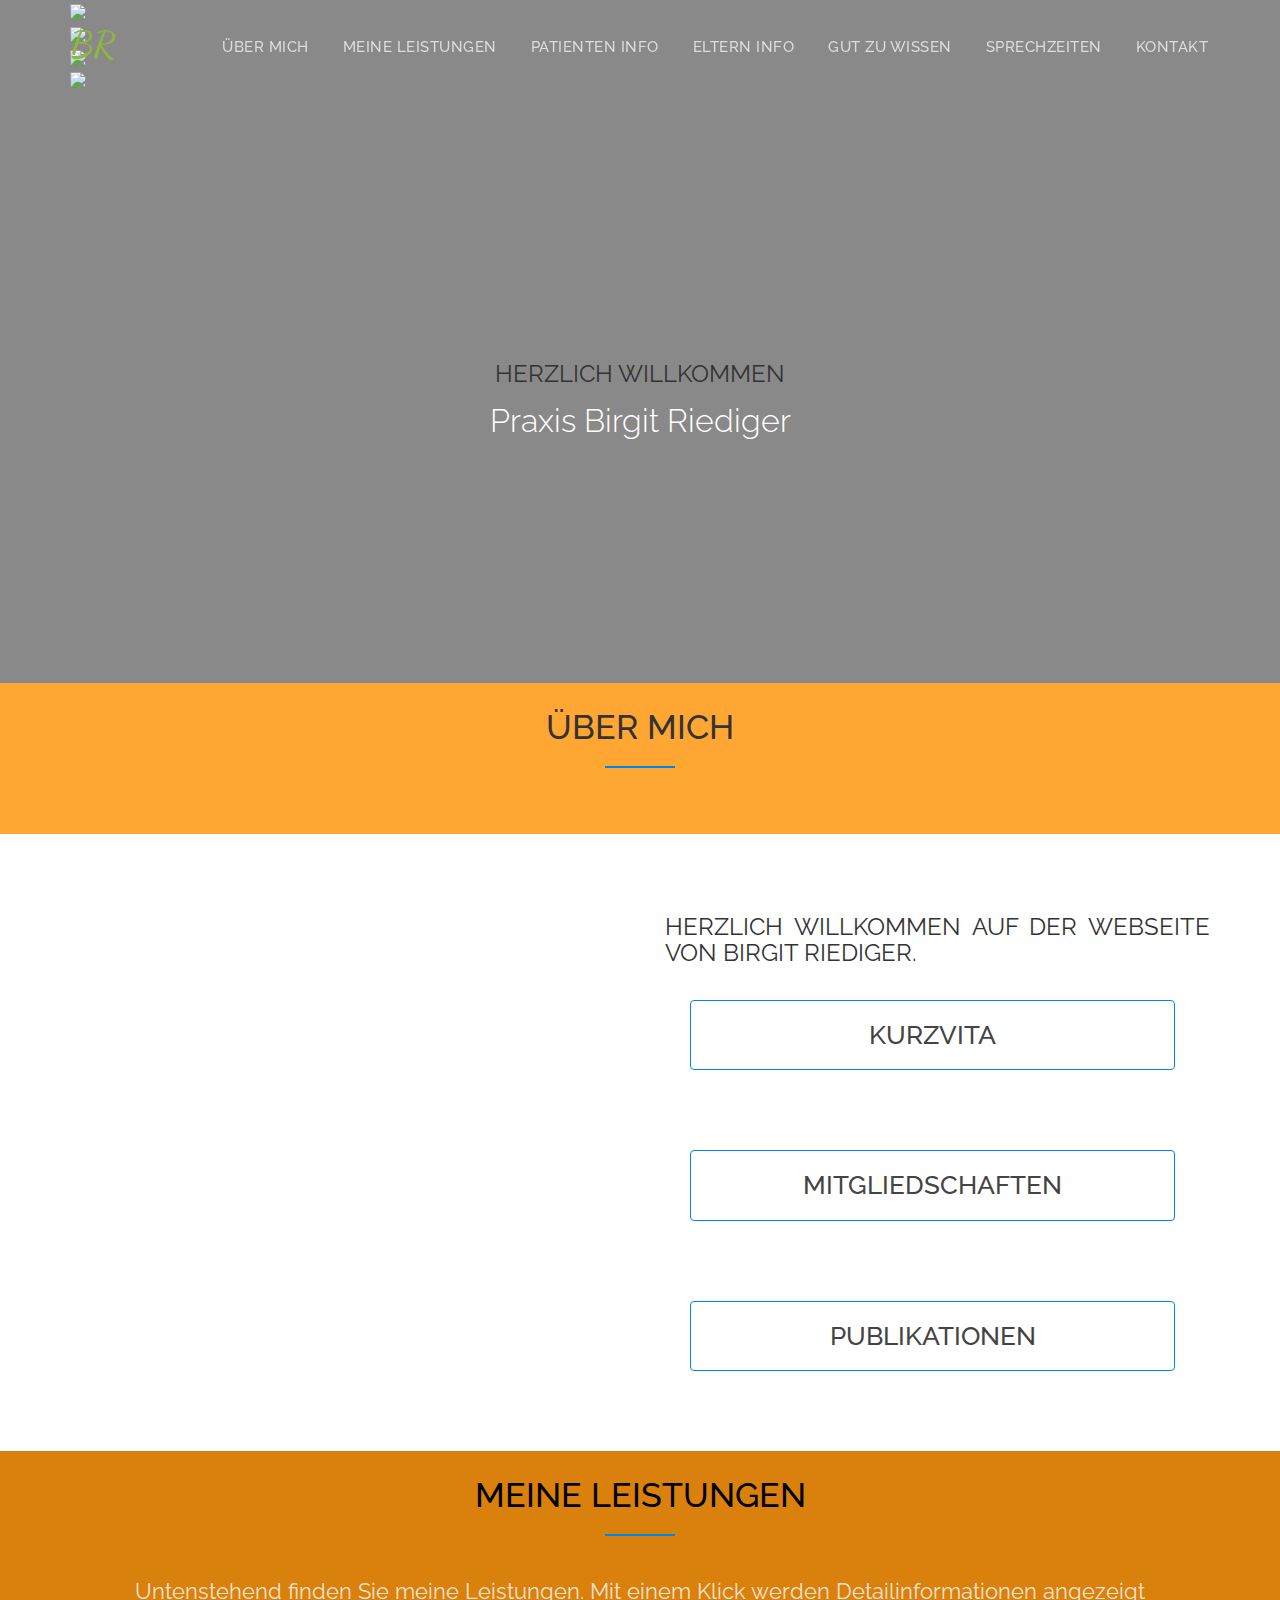
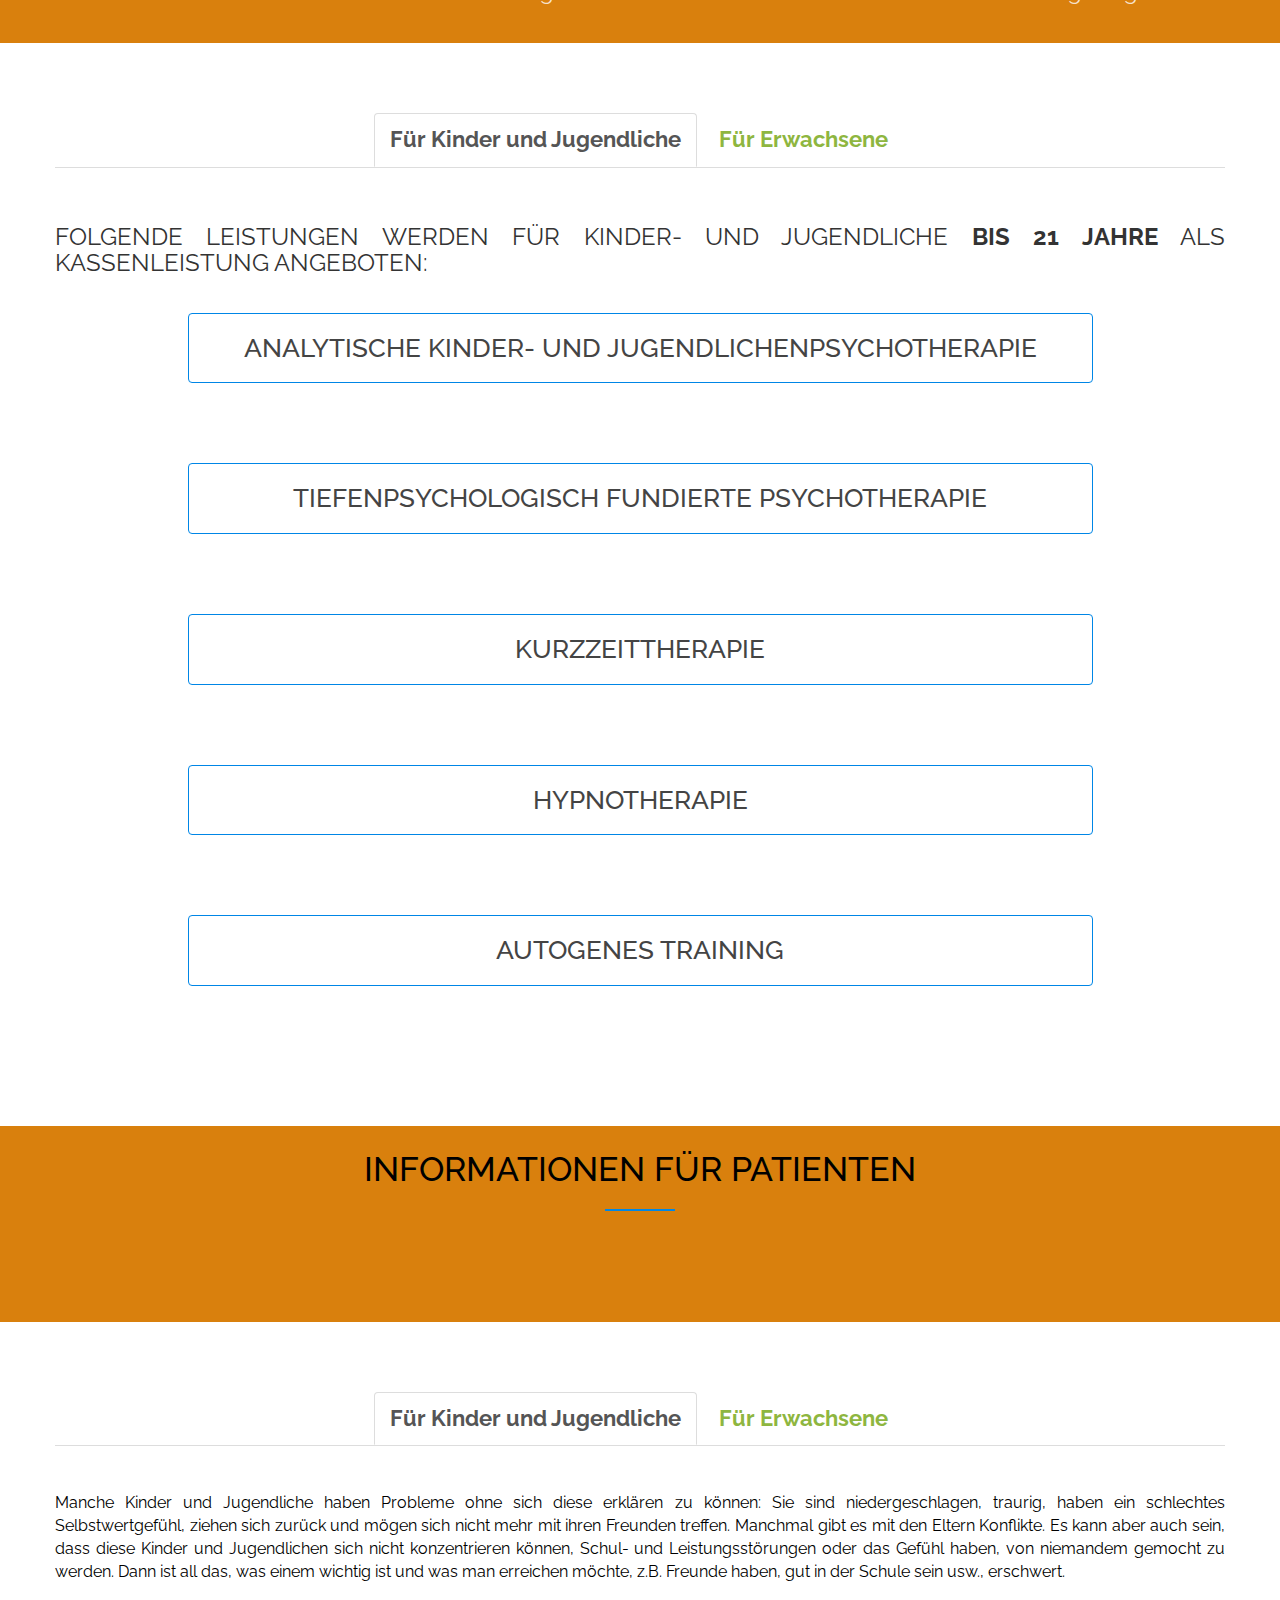
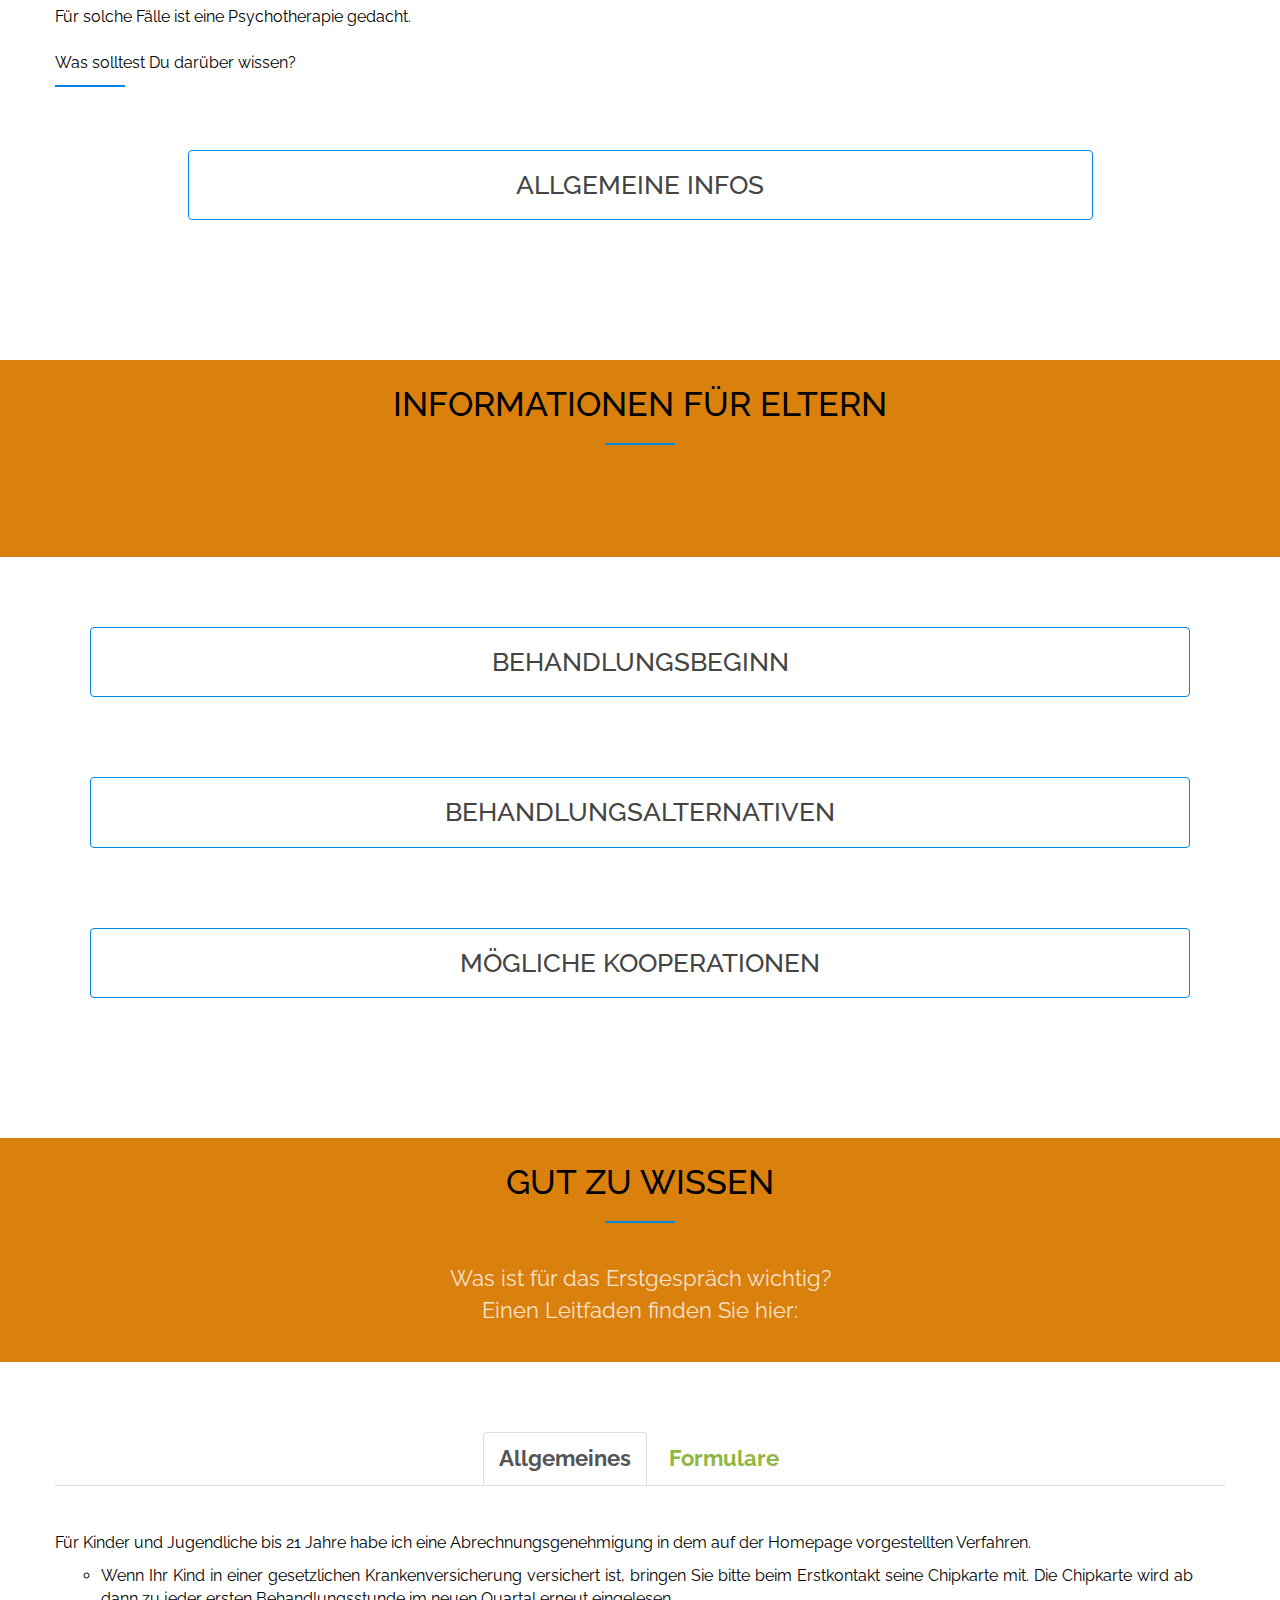
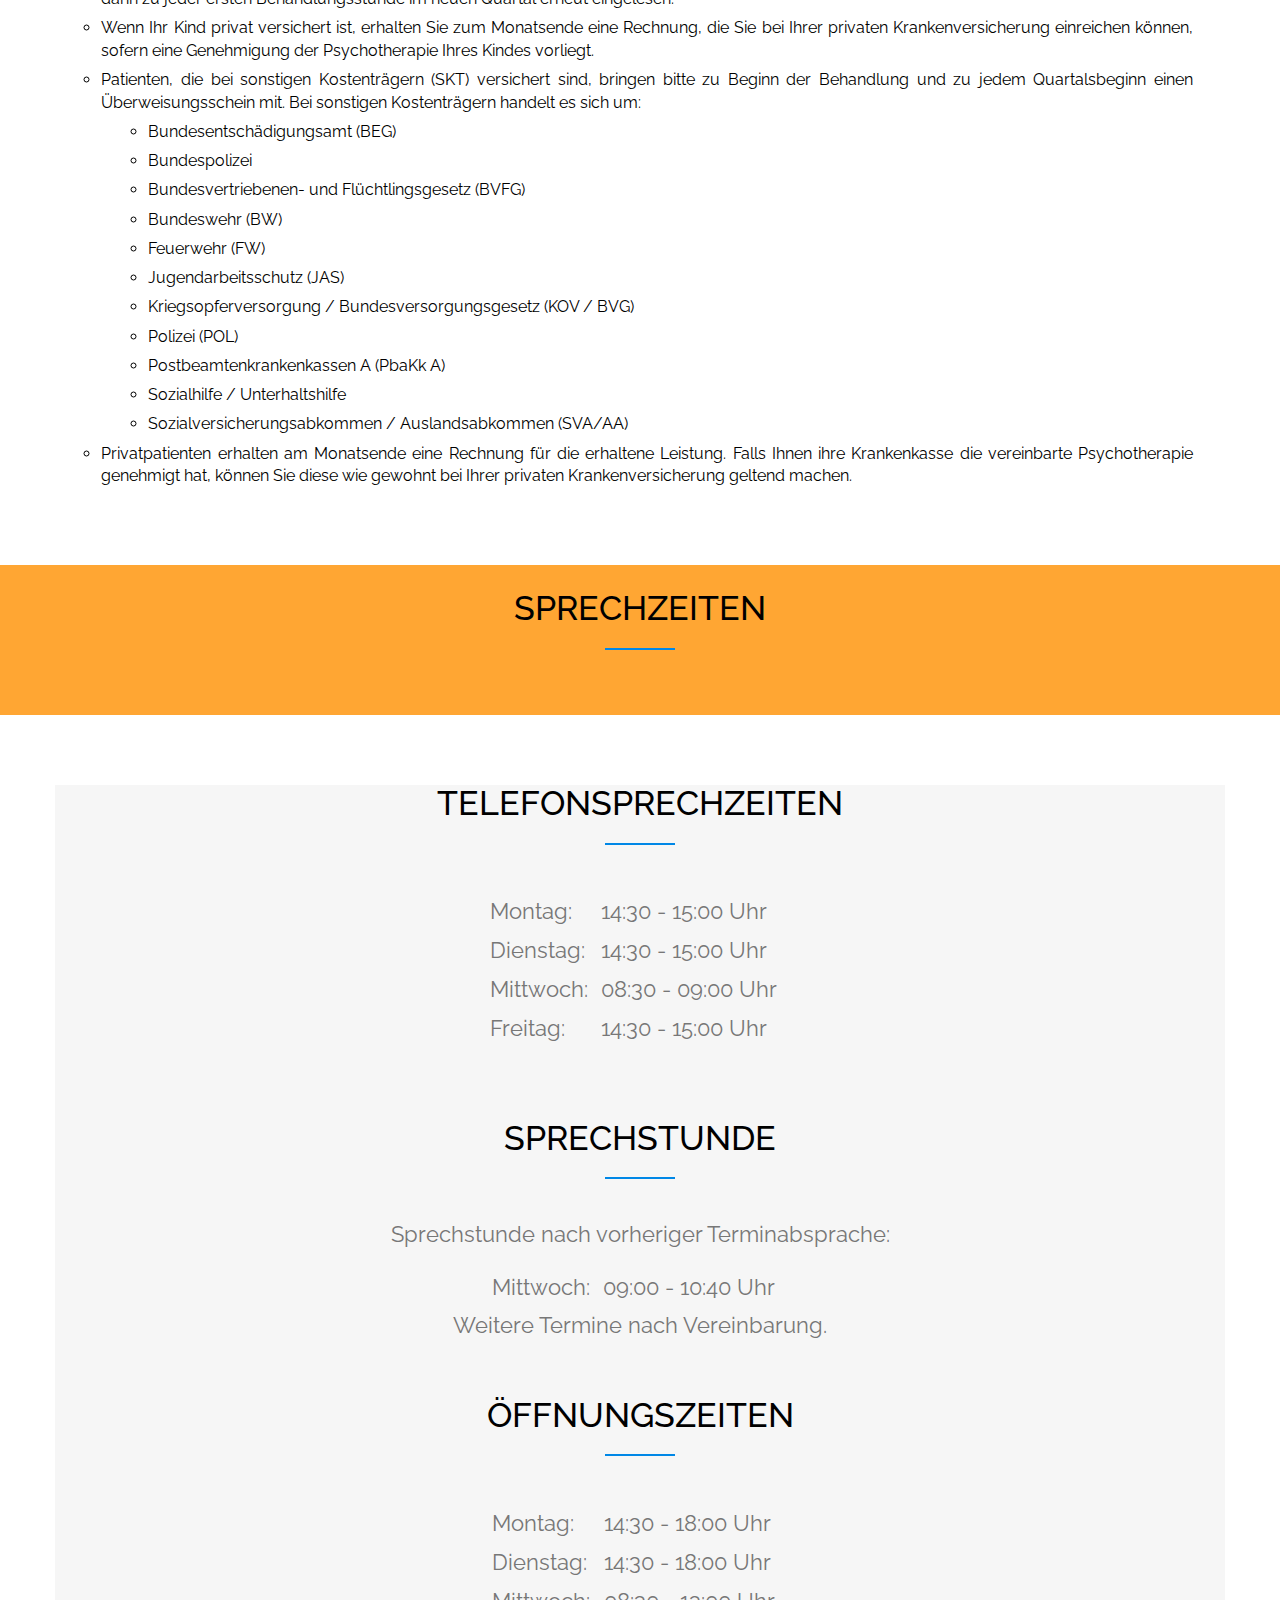
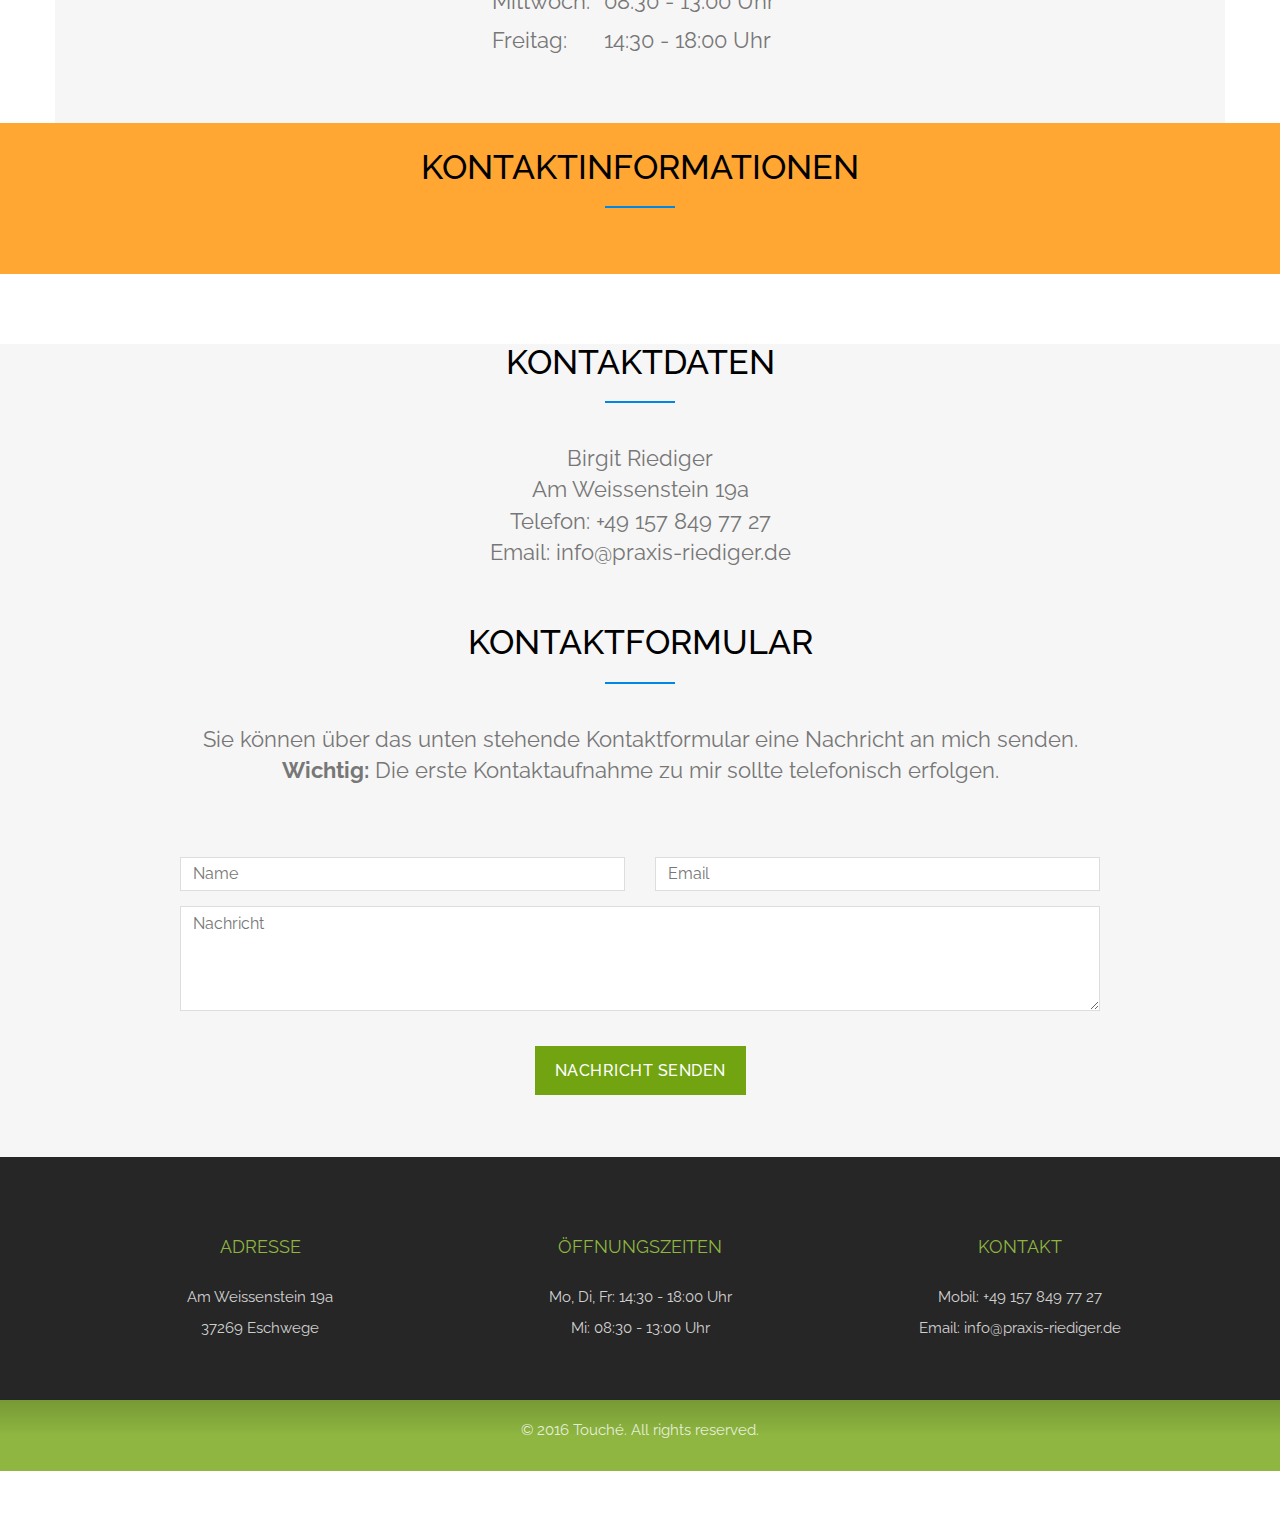
==== index.html @ 0b1facab "Link bei Publikationen" ====
<html lang="en">
<head>
<meta charset="utf-8">
<meta name="viewport" content="width=device-width, initial-scale=1">
<title>Praxis Riediger</title>
<meta name="description" content="Webseite der psychotherapeutischen Praxis von Birgit Riediger">
<meta name="author" content="Martin Riediger">

<!-- Favicons
    ================================================== -->
<link rel="shortcut icon" href="img/favicon.ico" type="image/x-icon">
<link rel="apple-touch-icon" href="img/apple-touch-icon.png">
<link rel="apple-touch-icon" sizes="72x72" href="img/apple-touch-icon-72x72.png">
<link rel="apple-touch-icon" sizes="114x114" href="img/apple-touch-icon-114x114.png">

<!-- Bootstrap -->
<link rel="stylesheet" type="text/css"  href="css/bootstrap.css">
<link rel="stylesheet" type="text/css" href="fonts/font-awesome/css/font-awesome.css">

<!-- Introslider -->
<link rel="stylesheet" type="text/css" href="css/intro-slider.css" />

<!-- Stylesheet
    ================================================== -->
<link rel="stylesheet" type="text/css"  href="css/style.css">
<link rel="stylesheet" type="text/css" href="css/nivo-lightbox/nivo-lightbox.css">
<link rel="stylesheet" type="text/css" href="css/nivo-lightbox/default.css">
<link href="https://fonts.googleapis.com/css?family=Raleway:300,400,500,600,700" rel="stylesheet">
<link href="https://fonts.googleapis.com/css?family=Open+Sans:300,400,600,700" rel="stylesheet">
<link href="https://fonts.googleapis.com/css?family=Dancing+Script:400,700" rel="stylesheet">

<!-- HTML5 shim and Respond.js for IE8 support of HTML5 elements and media queries -->
<!-- WARNING: Respond.js doesn't work if you view the page via file:// -->
<!--[if lt IE 9]>
      <script src="https://oss.maxcdn.com/html5shiv/3.7.2/html5shiv.min.js"></script>
      <script src="https://oss.maxcdn.com/respond/1.4.2/respond.min.js"></script>
    <![endif]-->
</head>
<body id="page-top" data-spy="scroll" data-target=".navbar-fixed-top">
    <!-- Navigation
        ==========================================-->
    <nav id="menu" class="navbar navbar-default navbar-fixed-top">
        <div class="container">
            <!-- Brand and toggle get grouped for better mobile display -->
            <div class="navbar-header">
                <button type="button" class="navbar-toggle collapsed" data-toggle="collapse" data-target="#bs-example-navbar-collapse-1"> <span class="sr-only">Toggle navigation</span> <span class="icon-bar"></span> <span class="icon-bar"></span> <span class="icon-bar"></span> </button>
                <a class="navbar-brand page-scroll" href="#page-top">BR</a>
            </div>

            <!-- Collect the nav links, forms, and other content for toggling -->
            <div class="collapse navbar-collapse" id="bs-example-navbar-collapse-1">
                <ul class="nav navbar-nav navbar-right">
                    <li><a href="#uebermich" class="page-scroll">Über mich</a></li>
                    <li><a href="#meine-leistungen" class="page-scroll">Meine Leistungen</a></li>
                    <li><a href="#patienteninfo" class="page-scroll">Patienten Info</a></li>
                    <li><a href="#elterninfo" class="page-scroll">Eltern Info</a></li>
                    <li><a href="#gut-zu-wissen" class="page-scroll">Gut zu wissen</a></li>
                    <li><a href="#sprechzeiten" class="page-scroll">Sprechzeiten</a></li>
                    <li><a href="#kontakt-header" class="page-scroll">Kontakt</a></li>
                </ul>
            </div>
            <!-- /.navbar-collapse -->
        </div>
    </nav>
    <!-- Header -->
    <header id="header">
        <div class="intro">
            <div class="overlay">
                <div class="container ism-slider" data-transition_type="fade" data-play_type="loop" data-interval="10000" data-buttons="false" id="slider-intro">
                    <ol>
                        <li>
                            <img src="img/slider/slide1.jpg">                            
                        </li>
                        <li>
                            <img src="img/slider/slide2.jpg">                            
                        </li>
                        <li>
                            <img src="img/slider/slide3.jpg">                            
                        </li>
                        <li>
                            <img src="img/slider/slide4.jpg">                            
                        </li>
                    </ol>
                    <div class="row">
                        <div class="intro-text">
                            <h4>Herzlich willkommen</h4>
                            <p>Praxis Birgit Riediger</p>
                        </div>
                        </div>
                   
                    </div>
                </div>
            </div>
    </header>
    <!-- uebermich Section -->
    <div id="uebermich">
        <div class="section-title text-center center">
            <div class="overlay">
                <h2>Über mich</h2>
                <hr>
            </div>
        </div>
        <div class="container">
            <div class="row">
                <div class="col-xs-12 col-md-6 ">
                    <!--<div class="uebermich-img"><img src="img/about.jpg" class="img-responsive" alt=""></div>-->
                </div>
                <div class="col-xs-12 col-md-6">
                    <div class="uebermich-text">
						<h4> Herzlich Willkommen auf der Webseite von Birgit Riediger.
						</h4><br>
					</div>
					
						<div class="col-xs-12 col-sm-12">
							<div class="menu-section">
								<h2 class="menu-section-title">Kurzvita</h2>
								<div class="menu-item" style="display: none;">
									<p> Birgit Riediger, geb. 1960 </p>
									<ul class="ul-text">
										<li class="li-text">Fachärztin für Psychiatrie und Psychotherapie</li>
										<li class="li-text">Fachärztin für Kinder- und Jugendpsychiatrie und –psychotherapie</li>
										<li class="li-text">Psychoanalytikerin</li>

									</ul>
								</div>
							</div>
						</div>
						
						<div class="col-xs-12 col-sm-12">
							<div class="menu-section">
								<h2 class="menu-section-title">Mitgliedschaften</h2>
								<div class="menu-item" style="display: none;">
									<ul class="ul-text">
										<li class="li-text">Mitglied der Bundesarbeitsgemeinschaft leitender Kinder- und Jugendpsychiater und –psychotherapeuten (BAG KJPP) </li>
										<li class="li-text">Mitglied des Lou- Andreas- Salomé- Instituts für Psychoanalyse Göttingen</li>
										<ul class="ul-text">
											<li class="li-text">Supervisorin für psychodynamische Kinder- und Jugendlichenpsychotherapie</li>
											<li class="li-text">Dozentin</li>
											<li class="li-text">Mitglied des Unterrichtsausschuss </li>
										</ul>
										<li class="li-text">Mitorganisatorin und Dozentin der Weiterbildungsgemeinschaft zur Vermittlung psychodynamischer Psychotherapie für Kinder- und JugendpsychiaterInnen  in Weiterbildung für das Land Niedersachsen (Ballin/Bünger/Riediger GBR)</li>
								</div>
							</div>
						</div>
						
						<div class="col-xs-12 col-sm-12">
							<div class="menu-section">
								<h2 class="menu-section-title">Publikationen</h2>
								<div class="menu-item" style="display: none;">
									<ul class = "ul-text">
										<li class="li-text">Riediger B., Kepper I., 2017: <u>Adoleszente Schamkrise und traumatische Brüche im Körperselbst</u>. In 'Trauma & Gewalt' Heft 2, 05/2017, 11. Jahrgang, Hrg. Freyberger, H.J., Spitzer, C., Klett- Cotta, Stuttgart </li>
										<li class="li-text">Riediger B., Handerer F., 2017, 18 (02): <u>Multifamilientherapie und Adoleszenz eine psychodynamische Sicht auf das Konzept.</u> In 'Psychotherapie im Dialog', Georg Thieme Verlag KG Stuttgart, New York <a href="downloads/Publikation_Riediger_Handerer.pdf">Link</a></li>
									</ul>
								</div>
							</div>
						</div>
				</div>
					
                </div>
            </div>
        </div>
    </div>
    <!-- Meine Leistungen Menu Section -->
    <div id="meine-leistungen">
        <div class="section-title text-center center">
            <div class="overlay">
                <h2>Meine Leistungen</h2>
                <hr>
                <p>Untenstehend finden Sie meine Leistungen. Mit einem Klick werden Detailinformationen angezeigt</p>
            </div>
        </div>
		 <div class="container">
           <div class="row">
			<!-- Create Tabs -->
			<ul class="nav nav-tabs">
			  <li class="active"><a data-toggle="tab" href="#LeistungenforChildren">Für Kinder und Jugendliche</a></li>
			  <li><a data-toggle="tab" href="#LeistungenforAdults">Für Erwachsene</a></li>
			</ul>
			
			<div class="tab-content">
			  <div id="LeistungenforChildren" class="tab-pane fade in active">
				<br><br>
				<h4>Folgende Leistungen werden für Kinder- und Jugendliche <b>bis 21 Jahre</b> als Kassenleistung angeboten:<br> <br> </h4>
				<div class="container">
					<div class="row">
						<div class="col-xs-12 col-sm-10 col-md-offset-1">
							<div class="menu-section">
								<h2 class="menu-section-title">Analytische Kinder- und Jugendlichenpsychotherapie</h2>
								<div class="menu-item" style="display: none;">
									<p>
								Kann helfen, wenn:
								<ul class="ul-text">
									<li class="li-text">ihr Kind schon seit langem  Schwierigkeiten im Umgang mit anderen hat und ihm  altersentsprechende soziale Kompetenzen noch nicht zur Verfügung stehen</li>
									<li class="li-text">es schon lange Schulschwierigkeiten hat</li>
									<li class="li-text">es Minderwertigkeitsgefühle hat und oft traurig ist</li>
									<li class="li-text">es schüchtern und ängstlich ist </li>
									<li class="li-text">es aufgrund seiner Probleme unter seinen Möglichkeiten bleibt</li>
									<li class="li-text">Kinder das Gefühl haben, dass ihre Probleme vorhanden sind, weil sie Bestandteil ihrer Persönlichkeit sind</li>
								</ul>
								</p>
								<p>
								Analytische Psychotherapie dauert etwa zwei bis drei Jahre mit etwa 2 Sitzungen/Woche. Das hört sich erst einmal ziemlich lang an.<br> <br>
								Warum so lange?<br><br>
								Ziel der Behandlung ist, dass Ihr Kind seine Persönlichkeit  und seine individuellen Fähigkeiten  so weiterentwickelt, dass es sich in seinem sozialen Umfeld, in der Schule, mit Eltern und Freunden wohl fühlt und seine Stärken so gut wie möglich nutzt. Dazu braucht es Vertrauen in die therapeutische Beziehung, positive Erfahrungen in der Therapie und den Glauben, dass eine Änderung möglich ist. Und das kann halt so lange dauern. <br>
								Natürlich prüfe ich vorab, ob nicht eine kürzere Therapieform wirksam  ist und Erfolg verspricht und dann empfehle ich diese. Man kann nämlich ein kürzeres Verfahren  immer noch in eine längere Behandlung umwandeln.<br>
								Eine solche Entwicklung ist aber nur möglich, wenn sich Eltern und Kinder entscheiden,  diesen Weg gemeinsam zu gehen und beide bereit sind, bei sich etwas zu ändern. Deshalb sind bei Kinder- und Jugendlichentherapien auf jede vierte Einzeltherapiesitzung Ihres Kindes eine Elterngesprächssitzung vorgeschrieben. Bitte beziehen Sie, liebe Eltern, das in Ihre Planung mit ein. 
								</p>
								</div>
							</div>
						</div>
						<div class="col-xs-12 col-sm-10 col-md-offset-1">
							<div class="menu-section">
								<h2 class="menu-section-title">Tiefenpsychologisch fundierte Psychotherapie</h2>
								<div class="menu-item" style="display: none;">
									<p>Diese klingt der analytischen Psychotherapie zunächst recht ähnlich:<br><br>
Auch hier sollen Kinder und Jugendliche unterstützt werden, die traurig, niedergeschlagen sind, ein schlechtes Selbstwertgefühl haben oder Schulschwierigkeiten haben. Ebenso können Konflikte mit den Eltern vorkommen oder Ängste, sich unter Gleichaltrigen zu bewegen oder zu zeigen, was man kann. Allerdings erleben sie diese Schwierigkeiten eher als etwas, womit sie aktuell zu kämpfen haben  und nicht so sehr als Problem ihrer Persönlichkeit. <br><br>
Tiefenpsychologische Psychotherapie für Kinder und Jugendliche unterscheidet sich  in zwei Dingen grundsätzlich von analytischer Psychotherapie:</p>
	<ul class="ul-text">
		<li class="li-text">Variable Dauer von 25 Sitzungen (Kurzzeittherapie) bis 120 Std.</li>
	    <li class="li-text">Variable Frequenz von zwei Mal/Wo. bis alle 14 Tage, je nach Behandlungsschwerpunkt</li>
		<li class="li-text">Tiefenpsychologische Psychotherapie hat immer einen Schwerpunkt, z.B. Schulvermeiden. Wenn dies die Hauptschwierigkeit Ihres Kindes ist, ist dies der Schwerpunkt.</li>
	</ul>
<p>
Deshalb ist in  der tiefenpsychologischen Psychotherapie  ebenfalls intensive Elternarbeit nötig. Auf jede vierte Therapiestunde des Kindes sollten Sie, liebe  Eltern, eine Sitzung für Elterngespräche einplanen.
</p>
								</div>
							</div>
						</div> 
						<div class="col-xs-12 col-sm-10 col-md-offset-1">
							<div class="menu-section">
								<h2 class="menu-section-title">Kurzzeittherapie</h2>
								<div class="menu-item" style="display: none;">
									<p>
									Diese umfasst 25 Sitzungen mit einer durchschnittlichen Frequenz von einer Sitzung/ Woche.<br>
									Kurzzeittherapie hat einen sehr umschriebenen Schwerpunkt, der in 25 Std. zu bearbeiten sein muss. <br>
									Typische Schwierigkeiten für Kurzzeittherapie sind:
									</p>
									<ul class="ul-text">
										<li class="li-text">Schwierigkeiten hat, sich in ein neues Umfeld einzugewöhnen</li>
										<li class="li-text">mit Trennungen</li>
										<li class="li-text">andere akut belastende Lebensereignisse, die zu nachvollziehbaren Problemen geführt haben</li>
									</ul>
									<p>
									Natürlich ist auch hier die Arbeit mit Ihnen, liebe Eltern, sehr wichtig. Die begleitende Elternarbeit findet ebenfalls im Verhältnis 1 zu 4 statt, also auf vier Einzeltherapiesitzungen ein Elterngespräch.<br>
									Was ist, wenn die Kurzzeittherapie noch nicht den gewünschten Erfolg gebracht hat?<br>
									Es besteht grundsätzlich die Möglichkeit eine Kurzzeittherapie in eines der Langzeittherapieverfahren umzuwandeln, worüber ich Sie und Ihr Kind frühzeitig beraten werde. 
									</p>
								</div>
							</div>
						</div>
						<div class="col-xs-12 col-sm-10 col-md-offset-1">
							<div class="menu-section">
								<h2 class="menu-section-title">Hypnotherapie</h2>
								<div class="menu-item" style="display: none;">
									<p>
									Angst davor, nicht mehr Herr seiner Sinne zu sein?<br><br>
….braucht man nicht zu haben. <br><br>
In der Hypnotherapie wird ein tiefer Entspannungszustand, in dem man seine Achtsamkeit darauf lenkt, Lösungen für bestimmte Schwierigkeiten zu finden,  durch Suggestion  erzeugt. <br><br>
Dieser Entspannungszustand heißt Trance und Sie kennen ihn aus Ihrem Alltag:<br><br>
Haben Sie schon mal mit Ihren Freunden irgendwo zusammen gesessen und ganz intensiv über irgend etwas geredet? Plötzlich stellen Sie  fest, dass es geregnet hat und keiner von Ihnen hat es gemerkt. Das ist eine Alltagstrance.<br><br>
Solche Zustände kann der Therapeut einleiten, um Heilungs-, Such- und Lernprozesse zu fördern. <br><br>
Hypnotherapie dauert meist nur wenige Sitzungen.<br><br>
Wir arbeiten dann an umschriebenen Zielen, die ich mit Ihrem Kind gemeinsam vereinbare und deren Erreichen natürlich überprüft wird.
Die Wirksamkeit von Hypnotherapie ist mittlerweile bei vielen Störungen gut belegt. Beispiele hierfür sind: Depression, Ängste, akute Belastungsstörungen, Schlafstörungen und sogar richtige Schmerzen werden weniger stark wahrgenommen.
									</p>
								</div>
							</div>
						</div> 						
						<div class="col-xs-12 col-sm-10 col-md-offset-1">
							<div class="menu-section">
								<h2 class="menu-section-title">Autogenes Training</h2>
								<div class="menu-item" style="display: none;">
									<p>
									Autogenes Training ist ein Entspannungsverfahren und allgemein weit verbreitet. Bei diesem Verfahren wird man angeleitet, durch seine eigene Vorstellungskraft verschiedene Körperteile aktiv anzuspannen und zu entspannen. Das kann speziell in Situationen, die  Angst machen, z.B. vor Prüfungen oder Klassenarbeiten sehr hilfreich sein.
									</p>
								</div>
							</div>
						</div> 	
					</div>
				</div>
			  </div>
			  <div id="LeistungenforAdults" class="tab-pane fade">
				<br><br>
				<h4>Diese Leistungen werden nur für Privatpatienten und Selbstzahler, also nicht für gesetzlich Krankenversicherte, angeboten: <br> <br> </h4>
				<div class="container">
					<div class="row">
						<div class="col-xs-12 col-sm-10 col-md-offset-1">
							<div class="menu-section">
								<h2 class="menu-section-title">Analytische Psychotherapie</h2>
								<div class="menu-item" style="display: none;">
									<p>
									<b>Was ist psychodynamische Pyschotherapie?</b><br>
In der psychodynamischen Sichtweise geht man davon aus, dass psychische Schwierigkeiten entweder ein unbewusster tiefer innerer Konflikt zugrunde liegt, oder aber dass frühe Erfahrungen, die die Seele überlastet haben, nachwirken und aktuell zu Symptomen führen. Sie beeinflussen dann  das Fühlen, Handeln und Selbsterleben und können sich nachteilig auf die Bewältigung  aktueller Lebenssituationen auswirken und führen oft zu Persönlichkeitsmerkmalen, die einen unter den eigenen Möglichkeiten bleiben lassen.<br><br>
<b>Ziel</b> einer analytischen Psychotherapie ist es, in einer hilfreichen Therapeut-Patienten- Beziehung diese frühen, dem Bewusstsein nicht mehr zugänglichen Muster zu identifizieren, so dass der Klient einen emotionalen Zugang dazu gewinnt und einen Weg für sich findet, der ihm hilft, seine Schwierigkeiten besser zu meistern und in seiner Persönlichkeit entsprechend seinen Wünschen und Zielen hinzu zu gewinnen. <br><br>
<b>Die Indikation für analytische Psychotherapie:</b><br>
Diese Therapieform ist wirksam bei Ängsten Depressionen, Zwängen,  Störungen des Körpererlebens, die psychisch bedingt sind, aber auch bei Störungen der Beziehungs- und Liebesfähigkeit, Arbeitsstörungen und Störungen des Selbstbewusstseins.<br><br>
<b>Rahmenbedingungen:</b><br>
Eine analytische Psychotherapie ist ein psychodynamisches Langzeitverfahren. Überlicherweise werden im ersten Behandlungsabschnitt 160 Sitzungen mit einer Frequenz von ca. 3 Sitzungen/Woche beantragt. Eine Verlängerung um 80 Sitzungen ist möglich. Eine analytische Psychotherapie erfordert, dass der Klient verlässlich über einen Zeitraum von ca. 2-3 Jahren zu den vereinbarten Terminen zur Verfügung steht. Sie kann als ‚Liegendbehandlung‘ durchgeführt werden, d.h. hier liegt der Klient auf der Analysecouch. Das ist aber keinesfalls Bedingung und kommt auf viele Faktoren an, die während der Behandlung Berücksichtigung finden werden.

									</p>
								</div>
							</div>
						</div>
						<div class="col-xs-12 col-sm-10 col-md-offset-1">
							<div class="menu-section">
								<h2 class="menu-section-title">Tiefenpsychologische Psychotherapie</h2>
								<div class="menu-item" style="display: none;">
									<p>
									<b>Was ist tiefenpsychologische Psychotherapie?</b><br>
Die Grundannahme, dass unbewusste psychische Kräfte wirksam sind,  die zu obigen Symptomen führen, gilt genauso wie auch für die analytische Psychotherapie.<br>
Allerdings unterscheiden sich Behandlungstechnik, Dauer und Flexibilität des Verfahrens von der analytischen Psychotherapie.<br><br>
So können nur wenige Stunden zur Bearbeitung eines Behandlungschwerpunkts nötig sein (Bsp. Kurzzeittherapie s.u.), aber gegebenenfalls auch 50 Sitzungen und mehr. Die Behandlungsfrequenz kann je nach Erfordernis des Behandlungsprozesses variiert werden.<br><br>
Tiefenpsychologische Arbeit hat immer einen Behandlungsschwerpunkt, den Fokus. Es ist meine Aufgabe, diesen Schwerpunkt im Blick zu behalten und den Klienten immer wieder darauf zurück zu führen.<br>
Die Behandlung findet immer im Sitzen statt, d.h. Klient und Therapeut sitzen sich gegenüber. <br><br>
<b>Indikation für tiefenpsychologische Psychotherapie:</b><br>
Tiefenpsychologische Psychotherapie hat ein breites Anwendungsspektrum. Auch hier gehören Ängste, Depressionen, funktionelle Beschwerden (z.B. Reizdarm, Schlafstörungen, psychisch bedingte Herzstörungen) genauso dazu wie Beziehungsstörungen, soziale Ängste oder  die Verbesserung der Krankheitsbewältigung chronisch kranker Klienten.
									</p>
								</div>
							</div>
						</div> 
						<div class="col-xs-12 col-sm-10 col-md-offset-1">
							<div class="menu-section">
								<h2 class="menu-section-title">Kurzzeittherapie</h2>
								<div class="menu-item" style="display: none;">
									<p>
									Eine besondere Form tiefenpsychologischer Psychotherapie ist die Kurzzeittherapie.<br><br>
Sie umfasst bis zu 25 Sitzungen mit durchschnittlich einer Sitzung/Woche. <br><br>
Kurzzeittherapie hat einen sehr umschriebenen Schwerpunkt, der in 25 Std. zu bearbeiten sein muss. <br><br>
Akute Konfliktsituationen, akute Belastungssituationen z.B. aufgrund Trennungen  oder andere akut belastende Lebensereignisse, die zu nachvollziehbaren Problemen und Symptomen geführt haben, können mit Kurzzeittherapie effizient behandelt werden.
									</p>
								</div>
							</div>
						</div>
					</div>
				</div>
			  </div>
			</div>
		</div>
	</div>
	</div>
	
    <!-- PatientenInfo Section -->
    <div id="patienteninfo">
        <div class="section-title text-center center">
            <div class="overlay">
                <h2>informationen für patienten</h2>
				<hr>
				<br><br>
            </div>
        </div>
        <div class="container">
            <div class="row">
			<!-- Create Tabs -->
			<ul class="nav nav-tabs">
			  <li class="active"><a data-toggle="tab" href="#PatienteninfoforChildren">Für Kinder und Jugendliche</a></li>
			  <li><a data-toggle="tab" href="#PatienteninfoforAdults">Für Erwachsene</a></li>
			</ul>
			
			<div class="tab-content">
			  <div id="PatienteninfoforChildren" class="tab-pane fade in active">
				<br><br>
				<p>Manche Kinder und Jugendliche haben Probleme ohne sich diese erklären zu können: Sie sind niedergeschlagen, traurig, haben ein schlechtes Selbstwertgefühl, ziehen sich zurück und mögen sich nicht mehr mit ihren Freunden treffen. Manchmal gibt es mit den Eltern Konflikte. Es kann aber auch sein, dass diese Kinder und Jugendlichen sich nicht konzentrieren können, Schul- und Leistungsstörungen  oder das Gefühl haben, von niemandem gemocht zu werden. Dann ist all das, was einem wichtig ist und was man erreichen möchte, z.B. Freunde haben, gut in der Schule sein usw., erschwert.
				<br><br>Für solche Fälle ist eine Psychotherapie gedacht.
				<br><br>Was solltest Du darüber wissen?</p><hr><br>
				<div class="container">
					<div class="row">
						<div class="col-xs-12 col-sm-10 col-md-offset-1">
							<div class="menu-section">
								<h2 class="menu-section-title">Allgemeine Infos</h2>
								<div class="menu-item" style="display: none;">
									<p>
									Bevor wir mit einer Psychotherapie beginnen, führen wir <b>zwei bis acht Probegespräche</b> durch. Hier informiere ich mich über Deine Schwierigkeiten, darüber, wie sehr sie Dich und Deine Eltern stören und überlege welche Therapie für Dich sinnvoll sein könnte. Am Ende der Probegespräche kläre ich Dich und Deine Eltern auf und berate Euch wie es weiter gehen soll.<br><br>
									Ich habe mehrere Formen von Psychotherapie gelernt und werde Dir und Deinen Eltern die Form empfehlen, die in kürzest möglicher Zeit den größtmöglichen Erfolg verspricht<br><br>
									</b>Wann empfehle ich Dir keine Therapie bei mir?</b><br><br>
									Es könnte sein, dass ich eine Therapieform für besonders hilfreich halte, die ich nicht gelernt habe. Selbstverständlich werde ich Dich und Deine Eltern dahingehend beraten und Euch empfehlen, Euch einen entsprechenden Therapeuten/Therapeutin zu suchen. 
									Es könnte auch sein, dass ich eine Kombination aus Medizin und Psychotherapie für sinnvoll halte. Auch darüber werde ich Dich und Deine Familie  beraten.<br><br>
									Es könnte sein, dass es Dir so schlecht geht, dass ich eine  Psychotherapie  in einem Krankenhaus oder  in einer Tagesklinik zunächst für sinnvoll halte. Ziel einer solchen Behandlung wäre dann, dass es Dir so gut geht, dass wir gut miteinander arbeiten können. Auch darüber werden wir miteinander sprechen.<br><br>
									Schwierigkeiten, die eine solche Krankenhausbehandlung nötig machen, sind:
									</p>
									<ul class="ul-text">
										<li class="li-text">Unbeherrschbare Wutausbrüche</li>
										<li class="li-text">Häufige Selbstmordgedanken </li>
										<li class="li-text">Länger bestehendes Schulvermeiden</li>
									</ul>
									<p>
									Das Gelingen einer Psychotherapie hängt von vielen Faktoren ab. Einige solltest Du wissen:<br><br>
									<b>Wir müssen gut miteinander zurechtkommen.</b><br><br>
									Wenn Du mich kennen lernst und den Eindruck hast, dass Du mich nicht magst, kann das mehrere Gründe haben. Wichtig ist dann, dass Du mir das mitteilst. Wir sollten dann versuchen, diese Gründe herauszufinden. Vielleicht bis Du grundsätzlich misstrauisch und hattest bisher im Leben guten Grund dazu. In so einem Fall sollten wir es trotzdem miteinander probieren. Meine Erfahrung ist, dass es nach einer gewissen Zeit gut miteinander klappt.<br><br>
									Etwas anderes ist es, wenn Dir ein Bauchgefühl sagt, dass Du Dir eine Therapie mit mir nicht vorstellen kannst. Die Probegespräche sind auch dazu da, um so etwas zu klären. Wenn Du ernstzunehmende Bedenken hast, dass Du kein Vertrauen zu mir aufbauen kannst, musst Du mir das unbedingt sagen. Ich würde Dir und Deinen Eltern dann empfehlen, dass Ihr einen anderen Therapeuten/Therapeutin sucht.<br><br>
									<b>Wichtige Vorbedingungen, damit die Therapie klappt:</b><br>
									Drei weitere wichtige Vorbedingungen, dass wir erfolgreich arbeiten können sind folgende:
									</p>
									<ul class="ul-text">
										<li class="li-text">Du musst Dich verändern wollen auch wenn Du am Anfang nicht so richtig daran glaubst, dass Du es schaffst</li>
										<li class="li-text">Du musst die Dinge auch wirklich anpacken wollen, also Du musst Motivation haben</li>
										<li class="li-text">Deine Eltern müssen ebenfalls motiviert sein und etwas <u>bei sich und in der Familie verändern</u> wollen. Deshalb werde ich Dich in der Therapie auch fragen, was die Eltern lernen sollen oder was Du Dir von ihnen wünschst. Die Eltern werden dann regelmäßig zu Elterngesprächen eingeladen</li>
									</ul>
									<p>
									Alles klar?<br><br>
									Dann noch ein ganz wichtiger Punkt zum Schluss:<br><br>
									<b>Schweigepflicht:</b> <br>
									Alles, was wir miteinander besprechen, unterliegt der Schweigepflicht, d.h. ich werde die Eltern nicht darüber informieren.<br> 
									Es gibt allerdings zwei Themen, die davon ausgeschlossen sind:
									</p>
									<ul class="ul-text">
										<li class="li-text">Wenn Du ernstzunehmende Selbstmordgedanken hast und mir nicht mehr sicher zusagen kannst, dass auch wirklich nichts passiert. Dann brauchst du Schutz und musst in eine Klinik. Das ist eine Notsituation.</li>
										<li class="li-text">Wenn Du ernstzunehmend jemand anderem körperlichen Schaden zufügen willst oder bei dies bei mir in der Praxis tust. Auch dann brauchst Du, aber auch die betreffende Person, Schutz.</li>
									</ul>
								</div>
							</div>
						</div>
					</div>
				</div>
            </div>
			<div id="PatienteninfoforAdults" class="tab-pane fade">
				<br><br>
				<div class="container">
					<div class="row">
						<div class="col-xs-12 col-sm-10 col-md-offset-1">
							<div class="menu-section">
								<h2 class="menu-section-title">Allgemeine Infos</h2>
								<div class="menu-item" style="display: none;">
									<p>
									Wenn Sie mit dem Wunsch einer Psychotherapie bei mir vorstellig werden, erfolgen zunächst <b>zwei bis acht Probegespräche</b>, in denen Sie mir Ihr Anliegen vortragen und eine erste Einschätzung und Beratung erfolgt.<br><br>
									Probegespräche dienen der
									</p>
									<ul class="ul-text">
										<li class="li-text">der diagnostischen Einschätzung (Ausmaß, Schweregrad, Dauer der Problematik)</li>
										<li class="li-text">der Erhebung der Krankengeschichte</li>
										<li class="li-text">der Erhebung lebensgeschichtlicher Daten</li>
										<li class="li-text">der Überprüfung der Notwendigkeit einer Therapie</li>
										<li class="li-text">der Beratung, Aufklärung über Behandlungsalternativen und falls nötig der Überleitung in ein anderes Behandlungsverfahren (tagesklinische Behandlung, stationäre Behandlung, Notwendigkeit der Ergänzung psychotherapeutischer Behandlung durch Medikation)</li>
										<li class="li-text">der Überprüfung, ob Sie sich eine Therapie bei mir vorstellen können</li>
									</ul>
									<p>
									<b>Krankenversicherung und Anspruch auf Psychotherapie:</b><br>
									Grundsätzlich haben sie Anspruch Psychotherapie. Prüfen Sie jedoch  bitte, welche grundsätzlichen Regelungen zu Psychotherapie ihr Versicherungsvertrag hat. Es kann sein, dass wir diese Regelungen in die Behandlungsempfehlungen mit einbeziehen müssen. 
									Mein Honorar richtet sich nach der Gebührenordnung für Ärzte für Privatleistungen. <br><br>
									<b>Wichtige Kriterien für eine gute  Behandlungsprognose:</b>
									</p>
										<ul class="ul-text">
											<li class="li-text">Sie brauchen einen Veränderungswunsch</li>
											<li class="li-text">Eine gute Motivation </li>
											<li class="li-text">Sie sollten Ihre Schwierigkeiten als Belastung erleben, unter der Sie leiden</li>
											<li class="li-text">Sie sollten unsere Zusammenarbeit als gut, vertrauensvoll und offen erleben</li>
										</ul>
									<p>
									<b>Einbeziehung von Angehörigen:</b><br>
									Manchmal ist es hilfreich, einen Angehörigen in eine Therapie für einige Gespräche  mit einzubeziehen. Das ist grundsätzlich möglich, falls wir dies in unserer Arbeit für richtig und wirksam halten. Selbstverständlich bin ich bezüglich unserer gemeinsamen Arbeit zu absoluter Schweigepflicht verpflichtet.

									</p>
								</div>
							</div>
						</div>
					</div>
				</div>
            </div>
        </div>
    </div>
	</div>
</div>
    <!-- ElternInfo Section -->
    <div id="elterninfo">
        <div class="section-title text-center center">
            <div class="overlay">
                <h2>informationen für eltern</h2>
                <hr>
                <br><br>
            </div>
        </div>
        <div class="container">
            <div class="row">
				<div class="col-xs-12 col-sm-12">
					<div class="menu-section">
						<h2 class="menu-section-title">Behandlungsbeginn</h2>
						<div class="menu-item" style="display: none;">
							<p>
							Zunächst erfolgen zunächst <b>zwei bis acht Probegespräche</b> mit Ihnen Ihrem Kind. Sie dienen:
							</p>
							<ul class="ul-text">
								<li class="li-text">der diagnostischen Einschätzung (Ausmaß, Schweregrad, Dauer der Problematik)</li>
								<li class="li-text">der Erhebung der Krankengeschichte</li>
								<li class="li-text">der Erhebung lebensgeschichtlicher Daten</li>
								<li class="li-text">der Überprüfung der Notwendigkeit einer Therapie</li>
								<li class="li-text">der Beratung, Aufklärung über Behandlungsalternativen und falls nötig der Überleitung in ein anderes Behandlungsverfahren</li>
								<li class="li-text">der Überprüfung, ob Sie und Ihr Kind sich eine Therapie bei mir vorstellen können</li>
							</ul>
							<p>
							Sollten wir für eine Psychotherapie Ihres Kindes bei mir entscheiden, bitte ich um das schriftliche Einverständnis aller Sorgeberechtigten. Das Formular ‚Einverständniserklärung zur ambulanten Psychotherapie‘ finden Sie unter: (Martin bitte verlinken) Gut zu wissen – Formulare – Einverständniserklärung zur ambulanten Psychotherapie.<br><br>
							Anträge für ambulante Psychotherapie erhalten sie von mir. Diese reichen Sie bei der Krankenkasse ein und informieren mich umgehend, wenn Sie einen <b>Anerkennungsbescheid</b> erhalten haben.
							</p>
						</div>
					</div>
				</div>
				<div class="col-xs-12 col-sm-12">
					<div class="menu-section">
						<h2 class="menu-section-title">Behandlungsalternativen</h2>
						<div class="menu-item" style="display: none;">
						<p>
						Sollte eine ambulante Psychotherapie die richtige Wahl sein, empfehle ich Ihnen das Verfahren, dass am meisten Erfolg verspricht, z.B. Verhaltenstherapie.   Möglicherweise halte ich eine reine Psychotherapie zunächst nicht für ausreichend. Dann empfehle ich Ihnen falls nötig eine zusätzliche medikamentöse Therapie oder eine teilstationäre (tagesklinische) oder stationäre kinder- und jugendpsychiatrische Behandlung. Ziel einer solchen Behandlung kann sein, dass die ganz schweren Gefühle etwas abgemildert sind und Ihr Kind somit gut oder besser von einer ambulanten Psychotherapie profitieren kann.<br><br>
						Um erfolgreich  psychotherapeutisch miteinander arbeiten zu können sind einige Dinge sehr wichtig: 
						</p>
						<ul class="ul-text">
							<li class="li-text">Ihr Kind und Sie selbst müssen sich bei mir willkommen fühlen</li>
							<li class="li-text">Sie als  die Experten für Ihr Kind. Deshalb sind Sie für das Vorankommen in der Psychotherapie Ihres Kindes unerlässlich</li>
							<li class="li-text">Eine gute und vertrauensvolle Zusammenarbeit zwischen uns allen</li>
							<li class="li-text">Eine gute Beziehung zwischen Ihrem Kind und mir Grundvoraussetzung für psychotherapeutisches Arbeiten</li>
						</ul>
						<p>
							Ich werde Ihr Kind bitten, zu prüfen, ob es sich vorstellen kann, gut mit mir zusammen arbeiten zu können. Falls Ihr Kind ernstzunehmende Bedenken haben, sollten Sie das ernst nehmen.
						</p>
						</div>
					</div>
				</div>
				<div class="col-xs-12 col-sm-12">
					<div class="menu-section">
						<h2 class="menu-section-title">Mögliche Kooperationen</h2>
						<div class="menu-item" style="display: none;">
							<p>
							Wenn Ihr Kind Schulschwierigkeiten hat oder sich seine Schwierigkeiten nachhaltig auf die Familie auswirken, kann es hilfreich sein mit anderen Institutionen zusammen zu arbeiten. <br><br>
							Folgende Kooperationen sind denkbar:
							</p>
							<ul class="ul-text">
								<li class="li-text">Die Zusammenarbeit mit der Schule, z.B. mit dem Klassenlehrer</li>
								<li class="li-text">Eine Zusammenarbeit mit dem Jugendamt. Es kann sein, dass Ihr Kind oder Sie als Familie von den Unterstützungsmöglichkeiten des Jugendamtes profitieren. Über solche Unterstützungsmöglichkeiten werde ich Sie vorab umfassend beraten</li>
								<li class="li-text">Eine Zusammenarbeit  mit Vor- und Nachbehandlern Ihres Kindes</li>
								<li class="li-text">Eine Zusammenarbeit mit Kinder- und Jugendpsychiatern und Kliniken, die Ihr Kind begleitend behandeln</li>
							</ul>
							<p>
							Die Zusammenarbeit mit diesen Institutionen kommt nur mit <b>Ihrem ausdrücklichen Einverständnis</b> zustande und auch nur, wenn Sie mich schriftlich von der Schweigepflicht entbinden.  Formulare zur Entbindung von der Schweigepflicht finden Sie im Bereich 'Formulare' unter: <a href="#gut-zu-wissen" class="page-scroll">Gut zu wissen</a>.<br><br>
							Falls ich schriftliche Berichte an diese Gesundheitsdienste schicken soll, müssen Sie mich ebenfalls schriftlich von der Schweigepflicht entbinden. 
							</p>
						</div>
					</div>
				</div>
			</div>
        </div>
    </div>
                <!-- gut-zu-wissen Section -->
                <div id="gut-zu-wissen">
                    <div class="section-title text-center center">
                        <div class="overlay">
                            <h2>Gut zu wissen</h2>
                            <hr>
                            <p>Was ist für das Erstgespräch wichtig? <br /> Einen Leitfaden finden Sie hier:</p>
                        </div>
                    </div>
                    <div class="container">
                        <div class="row">
						
						<!-- Create Tabs -->
						<ul class="nav nav-tabs">
						  <li class="active"><a data-toggle="tab" href="#gutZuWissenAllgemeines">Allgemeines</a></li>
						  <li><a data-toggle="tab" href="#gutZuWissenFormulare">Formulare</a></li>
						</ul>
						
						<div class="tab-content">
						  <div id="gutZuWissenAllgemeines" class="tab-pane fade in active">
							<br><br>
							<p>Für Kinder und Jugendliche bis 21 Jahre habe ich eine Abrechnungsgenehmigung in dem auf der Homepage vorgestellten Verfahren. <br>
							<ul class="ul-text">
										<li class="li-text">Wenn Ihr Kind in einer gesetzlichen Krankenversicherung versichert ist, bringen Sie bitte beim Erstkontakt seine Chipkarte  mit. Die Chipkarte wird ab dann zu jeder ersten Behandlungsstunde im neuen Quartal erneut eingelesen. </li>
										<li class="li-text">Wenn Ihr Kind privat versichert ist, erhalten Sie zum Monatsende eine Rechnung, die Sie bei Ihrer privaten Krankenversicherung einreichen können, sofern eine Genehmigung der Psychotherapie Ihres Kindes vorliegt.</li>
										<li class="li-text">Patienten, die bei sonstigen Kostenträgern (SKT) versichert sind, bringen bitte zu Beginn der Behandlung und zu jedem Quartalsbeginn einen Überweisungsschein mit. Bei sonstigen Kostenträgern handelt es sich um:</li>
											<ul class="ul-text">
												<li class="li-text">Bundesentschädigungsamt (BEG)</li>
												<li class="li-text">Bundespolizei</li>
												<li class="li-text">Bundesvertriebenen- und Flüchtlingsgesetz (BVFG)</li>
												<li class="li-text">Bundeswehr (BW)</li>
												<li class="li-text">Feuerwehr (FW)</li>
												<li class="li-text">Jugendarbeitsschutz (JAS)</li>
												<li class="li-text">Kriegsopferversorgung / Bundesversorgungsgesetz (KOV / BVG)</li>
												<li class="li-text">Polizei (POL)</li>
												<li class="li-text">Postbeamtenkrankenkassen A (PbaKk A)</li>
												<li class="li-text">Sozialhilfe / Unterhaltshilfe</li>
												<li class="li-text">Sozialversicherungsabkommen / Auslandsabkommen (SVA/AA)</li>
											</ul>
										<li class="li-text">Privatpatienten erhalten am Monatsende eine Rechnung für die erhaltene Leistung. Falls Ihnen ihre Krankenkasse die vereinbarte Psychotherapie genehmigt hat, können Sie diese wie gewohnt bei Ihrer privaten Krankenversicherung geltend machen.</li>
							</ul>
							</p>
						</div>
						<div id="gutZuWissenFormulare" class="tab-pane fade">
							<br><br>
							<div class="col-xs-12 col-sm-3 col-md-offset-5">
							<p> Hier finden Sie Formulare zum herunterladen</p><br><br>
								
								<form method="get" action="downloads/einverstaendniserklaerung.pdf">
									<button type="submit" class="btn btn-custom btn-lg">Einverständniserklärung</button>
								</form>
								<form method="get" action="downloads/schweigepflichtentbindung.pdf">
									<button type="submit" class="btn btn-custom btn-lg">Schweigepflichtentbindung</button>
								</form>
							</div>
						</div>
					</div>
                        </div>
                </div>
				</div>
                <!-- Sprechzeiten Section -->
               <div id="sprechzeiten">
                    <div class="section-title text-center center">
                        <div class="overlay">
                            <h2>Sprechzeiten</h2>
                            <hr>
                        </div>
                    </div>
                    <div class="container">
                        <div class="row">
						<div id="contact" class="text-center">
							<div class="container">
								<div class="section-title text-center">
									<h2>Telefonsprechzeiten</h2>
									<hr>
									<table id="tblOeffnung" class="tblZeiten">
										<tbody>
											<tr>
												<td>Montag:</td>
												<td>14:30 - 15:00 Uhr</td>
											</tr>
											<tr>
												<td>Dienstag:</td>
												<td>14:30 - 15:00 Uhr</td>
											</tr>
											<tr>
												<td>Mittwoch:</td>
												<td>08:30 - 09:00 Uhr</td>
											</tr>
											<tr>
												<td>Freitag:</td>
												<td>14:30 - 15:00 Uhr</td>
											</tr>
										</tbody>
									</table>
									<br><br><br>
									<h2>Sprechstunde</h2>
									<hr>
									<p>
									Sprechstunde nach vorheriger Terminabsprache:
									</p>
									<table id="tblOeffnung" class="tblZeiten">
										<tbody>
											<tr>
												<td>Mittwoch:</td>
												<td>09:00 - 10:40 Uhr</td>
											</tr>
										</tbody>
									</table>
									<p>
									Weitere Termine nach Vereinbarung.
									</p>
									<br>
									<br>
									<h2>Öffnungszeiten</h2>
									<hr>
									<table id="tblOeffnung" class="tblZeiten">
										<tbody>
											<tr>
												<td>Montag:</td>
												<td>14:30 - 18:00 Uhr</td>
											</tr>
											<tr>
												<td>Dienstag:</td>
												<td>14:30 - 18:00 Uhr</td>
											</tr>
											<tr>
												<td>Mittwoch:</td>
												<td>08:30 - 13:00 Uhr</td>
											</tr>
											<tr>
												<td>Freitag:</td>
												<td>14:30 - 18:00 Uhr</td>
											</tr>
										</tbody>
									</table>
								</div>
							</div>
						</div>
					</div>
				</div>
                <!-- Kontaktinformationen Section -->
                <div id="kontakt-header" class="text-center">
                    <div class="section-title text-center center">
                        <div class="overlay">
                            <h2>Kontaktinformationen</h2>
                            <hr>
                        </div>
                    </div>
                </div>
                <!-- Contact Section -->
                <div id="contact" class="text-center">
                    <div class="container">
                        <div class="section-title text-center">
							<h2>Kontaktdaten</h2>
							<hr>
							<p>
							Birgit Riediger<br>
							Am Weissenstein 19a<br>
							Telefon: +49 157 849 77 27<br>
							Email: info@praxis-riediger.de
							</p>
							<br>
							<br>
                            <h2>Kontaktformular</h2>
                            <hr>
                            <p>Sie können über das unten stehende Kontaktformular eine Nachricht an mich senden.<br><b>Wichtig:</b> Die erste Kontaktaufnahme zu mir sollte telefonisch erfolgen.</p>
                        </div>
                        <div class="col-md-10 col-md-offset-1">
                            <form name="sentMessage" id="contactForm" novalidate>
                                <div class="row">
                                    <div class="col-md-6">
                                        <div class="form-group">
                                            <input type="text" id="name" class="form-control" placeholder="Name" required="required">
                                            <p class="help-block text-danger"></p>
                                        </div>
                                    </div>
                                    <div class="col-md-6">
                                        <div class="form-group">
                                            <input type="email" id="email" class="form-control" placeholder="Email" required="required">
                                            <p class="help-block text-danger"></p>
                                        </div>
                                    </div>
                                </div>
                                <div class="form-group">
                                    <textarea name="message" id="message" class="form-control" rows="4" placeholder="Nachricht" required="required"></textarea>
                                    <p class="help-block text-danger"></p>
                                </div>
                                <div id="success"></div>
                                <button type="submit" class="btn btn-custom btn-lg">Nachricht senden</button>
                            </form>
							<br><br>
                        </div>
                    </div>
                </div>
                <div id="footer">
                    <div class="container text-center">
                        <div class="col-md-4">
                            <h3>Adresse</h3>
                            <div class="contact-item">
                                <p>Am Weissenstein 19a</p>
                                <p>37269 Eschwege</p>
                            </div>
                        </div>
                        <div class="col-md-4">
                            <h3>Öffnungszeiten</h3>
                            <div class="contact-item">
                                <p>Mo, Di, Fr: 14:30 - 18:00 Uhr</p>
                                <p>Mi: 08:30 - 13:00 Uhr</p>
                            </div>
                        </div>
                        <div class="col-md-4">
                            <h3>Kontakt</h3>
                            <div class="contact-item">
                                <p>Mobil: +49 157 849 77 27</p>
                                <p>Email: info@praxis-riediger.de</p>
                            </div>
                        </div>
                    </div>
                    <div class="container-fluid text-center copyrights">
                        <div class="col-md-8 col-md-offset-2">
                            <p>&copy; 2016 Touché. All rights reserved.</p>
                        </div>
                    </div>
                </div>
                <script type="text/javascript" src="js/jquery.1.11.1.js"></script>
                <script type="text/javascript" src="js/bootstrap.js"></script>
                <script type="text/javascript" src="js/SmoothScroll.js"></script>
                <script type="text/javascript" src="js/nivo-lightbox.js"></script>
                <script type="text/javascript" src="js/jquery.isotope.js"></script>
                <script type="text/javascript" src="js/jqBootstrapValidation.js"></script>
                <script type="text/javascript" src="js/contact_me.js"></script>
                <script type="text/javascript" src="js/main.js"></script>
                <script type="text/javascript" src="js/introslider-2.2.min.js"></script>
</body>
</html>
---- css/style.css ----
body, html {
	font-family: 'Raleway', sans-serif;
	text-rendering: optimizeLegibility !important;
	-webkit-font-smoothing: antialiased !important;
	color: #000000;
	font-weight: 400;
	width: 100% !important;
	height: 100% !important;
	text-align: justify;
}
h2 {
	margin: 0 0 20px 0;
	font-weight: 500;
	font-size: 34px;
	color: #333;
	text-transform: uppercase;
}
h3 {
	font-size: 22px;
	font-weight: 500;
	color: #333;
}
h4 {
	font-size: 24px;
	text-transform: uppercase;
	font-weight: 400;
	color: #333;
}
h5 {
	text-transform: uppercase;
	font-weight: 700;
	line-height: 20px;
}
p {
	font-size: 16px;
}
p.intro {
	margin: 12px 0 0;
	line-height: 24px;
}
a {
	color: #8eb640;
}
a:hover, a:focus {
	text-decoration: none;
	color: #222;
}
ul, ol {
	list-style: none;
}
.clearfix:after {
	visibility: hidden;
	display: block;
	font-size: 0;
	content: " ";
	clear: both;
	height: 0;
}
.clearfix {
	display: inline-block;
}
* html .clearfix {
	height: 1%;
}
.clearfix {
	display: block;
}
ul, ol {
	padding: 0;
	webkit-padding: 0;
	moz-padding: 0;
}
hr {
    height: 2px;
    width: 70px;
    text-align: center;
    position: relative;
    background: #0087E6;
    margin: 0;
    margin-bottom: 40px;
    border: 0;
}
.btn:active, .btn.active {
	background-image: none;
	outline: 0;
	-webkit-box-shadow: none;
	box-shadow: none;
}
a:focus, .btn:focus, .btn:active:focus, .btn.active:focus, .btn.focus, .btn:active.focus, .btn.active.focus {
	outline: none;
	outline-offset: none;
}


/* Navigation */
#menu {
	padding: 20px;
	transition: all 0.8s;
}
#menu.navbar-default {
	background-color: rgba(248, 248, 248, 0);
	border-color: rgba(231, 231, 231, 0);
}
#menu a.navbar-brand {
	font-family: 'Dancing Script', cursive;
	font-size: 36px;
	color: #8eb640;
	font-weight: 700;
	letter-spacing: 1px;
}
#menu.navbar-default .navbar-nav > li > a {
	text-transform: uppercase;
	color: #ddd;
	font-weight: 500;
	font-size: 15px;
	padding: 5px 0;
	border: 2px solid transparent;
	letter-spacing: 0.5px;
	margin: 10px 15px 0 15px;
}
#menu.navbar-default .navbar-nav > li > a:hover {
	color: #8eb640;
}
.on {
	background-color: #0086e6 !important;
	padding: 0 !important;
	padding: 10px 0 !important;
}
.navbar-default .navbar-nav > .active > a, .navbar-default .navbar-nav > .active > a:hover, .navbar-default .navbar-nav > .active > a:focus {
	color: #8eb640 !important;
	background-color: transparent;
}
.navbar-toggle {
	border-radius: 0;
}
.navbar-default .navbar-toggle:hover, .navbar-default .navbar-toggle:focus {
	background-color: #8eb640;
	border-color: #8eb640;
}
.navbar-default .navbar-toggle:hover>.icon-bar {
	background-color: #FFF;
}
.section-title {
	margin-bottom: 70px;
}
.section-title .overlay {
    padding: 2% 0;
    background: rgba(255, 144,0, 0.80);
}
.section-title p {
	font-size: 22px;
	color: rgba(255,255,255,0.8);
}
.section-title hr {
	margin: 0 auto;
	margin-bottom: 40px;
}
.btn-custom {
	text-transform: uppercase;
	color: #fff;
	background-color: #72a411;
	border: 0;
	padding: 14px 20px;
	margin: 0;
	font-size: 16px;
	font-weight: 500;
	letter-spacing: 0.5px;
	border-radius: 0;
	margin-top: 20px;
	transition: all 0.5s;
}
.btn-custom:hover, .btn-custom:focus, .btn-custom.focus, .btn-custom:active, .btn-custom.active {
	color: #fff;
	background-color: #628d0f;
}
/* Header Section */
.intro {
	display: table;
	width: 100%;
	padding: 0;
	/*background: url(../img/intro-bg.jpg) no-repeat center center;*/
	background-color: #e5e5e5;
	-webkit-background-size: cover;
	-moz-background-size: cover;
	background-size: cover;
	-o-background-size: cover;
}
.intro .overlay {
	background: rgba(0,0,0,0.4);
}
.intro h1 {
	font-family: 'Dancing Script', cursive;
	color: #fff;
	font-size: 10em;
	font-weight: 700;
	margin-top: 0;
	margin-bottom: 10px;
}
.intro span {
	color: #a7c44c;
	font-weight: 600;
}
.intro p {
	color: #fff;
	font-size: 32px;
	font-weight: 300;
	margin-top: 10px;
	margin-bottom: 40px;
}
header .intro-text {
    padding-top: 250px;
    padding-bottom: 200px;
    font-size: 0.6em;
    text-align: center;
}

.ul-text{
		list-style-type: circle;
		margin-left: 2em; 
		padding-left: 0.9em;
		margin-right: 2em;
	}
	
.li-text{
	padding-bottom: 0.4em;
}

/* uebermich Section */
#uebermich {
    /*padding: 120px 0;*/
}
    #uebermich h3 {
        font-size: 20px;
    }
    #uebermich .uebermich-text {
        margin-left: 10px;
    }
    #uebermich .uebermich-img {
        display: inline-block;
        position: relative;
		margin-top: 10px;
    }
    #uebermich .uebermich-img:before {
        display: block;
        content: '';
        position: absolute;
        top: 8px;
        right: 8px;
        bottom: 8px;
        left: 8px;
        border: 1px solid rgba(255, 255, 255, 0.5);
    }
    #uebermich p {
        line-height: 24px;
        margin: 15px 0 30px;
    }
	
	#uebermich .menu-section hr {
        margin: 0 auto;
    }
    #uebermich .menu-section {
        margin: 0 20px 80px;
        border: 1px solid #0086e6;
        border-radius: 4px;
    }
    #uebermich .menu-section:hover {
        cursor: pointer;
    }

    #uebermich .menu-section-title {
        font-size: 26px;
        display: block;
        font-weight: 500;
        color: #444;
        margin: 20px 0;
        text-align: center;
        -webkit-user-select: none; /* Chrome/Safari */
        -moz-user-select: none; /* Firefox */
        -ms-user-select: none; /* IE10+ */
		word-wrap: break-word;
    }
    #uebermich .menu-item {
        margin: 35px 0;
        font-size: 16px;
        background: #FFF;
    }
	
	#uebermich .menu-item p{
		margin-left: 0.6em; 
		padding-left: 0.6em;
		margin-right: 0.6em; 
		padding-right: 0.6em;
	}
	
/* Meine Leistungen Section */
#meine-leistungen {
    padding: 0 0 60px 0;
}
#meine-leistungen .section-title {
     background: #444 url(../img/leistungen-bg.jpeg) center center no-repeat fixed;
     background-size: cover;
}

#meine-leistungen .section-title h2 {
     color: #000;
}
#meine-leistungen img {
        width: 300px;
        box-shadow: 15px 0 #a7c44c;
    }
    #meine-leistungen h3 {
        padding: 10px 0;
        text-transform: uppercase;
    }
    #meine-leistungen .menu-section hr {
        margin: 0 auto;
    }
    #meine-leistungen .menu-section {
        margin: 0 20px 80px;
        border: 1px solid #0086e6;
        border-radius: 4px;
    }
        #meine-leistungen .menu-section:hover {
            cursor: pointer;
        }

    #meine-leistungen .menu-section-title {
        font-size: 26px;
        display: block;
        font-weight: 500;
        color: #444;
        margin: 20px 0;
        text-align: center;
        -webkit-user-select: none; /* Chrome/Safari */
        -moz-user-select: none; /* Firefox */
        -ms-user-select: none; /* IE10+ */
	word-wrap: break-word;
    }
    #meine-leistungen .menu-item {
        margin: 35px 0;
        font-size: 16px;
        background: #FFF;
    }
    #meine-leistungen .menu-item-name {
        font-weight: 600;
        font-size: 17px;
        color: #555;
        border-bottom: 2px dotted rgb(213, 213, 213);
    }
    #meine-leistungen .menu-item-description {
        font-style: italic;
        font-size: 15px;
    }
    #meine-leistungen .menu-item-price {
        float: right;
        font-weight: 600;
        color: #555;
        margin-top: -26px;
    }

	#meine-leistungen .menu-item p{
		margin-left: 0.6em; 
		padding-left: 0.6em;
		margin-right: 0.6em; 
		padding-right: 0.6em;
	}
	
/* Patienteninfo Section */
#patienteninfo{
    padding: 0 0 60px 0;
}
#patienteninfo .section-title {
     background: #444 url(../img/leistungen-bg.jpeg) center center no-repeat fixed;
     background-size: cover;
}
/*
#meine-leistungen .section-title .overlay{
    background: none;
}
    */
#patienteninfo .section-title h2 {
     color: #000;
}
#patienteninfo img {
        width: 300px;
        box-shadow: 15px 0 #a7c44c;
    }
    #patienteninfo h3 {
        padding: 10px 0;
        text-transform: uppercase;
    }
    #patienteninfo .menu-section hr {
        margin: 0 auto;
    }
    #patienteninfo .menu-section {
        margin: 0 20px 80px;
        border: 1px solid #0086e6;
        border-radius: 4px;
    }
        #patienteninfo .menu-section:hover {
            cursor: pointer;
        }

    #patienteninfo .menu-section-title {
        font-size: 26px;
        display: block;
        font-weight: 500;
        color: #444;
        margin: 20px 0;
        text-align: center;
        -webkit-user-select: none; /* Chrome/Safari */
        -moz-user-select: none; /* Firefox */
        -ms-user-select: none; /* IE10+ */
	word-wrap: break-word;
    }
    #patienteninfo .menu-item {
        margin: 35px 0;
        font-size: 16px;
        background: #FFF;
    }
    #patienteninfo .menu-item-name {
        font-weight: 600;
        font-size: 17px;
        color: #555;
        border-bottom: 2px dotted rgb(213, 213, 213);
    }
    #patienteninfo .menu-item-description {
        font-style: italic;
        font-size: 15px;
    }
    #patienteninfo .menu-item-price {
        float: right;
        font-weight: 600;
        color: #555;
        margin-top: -26px;
    }
	
	#patienteninfo .menu-item p{
		margin-left: 0.6em; 
		padding-left: 0.6em;
		margin-right: 0.6em; 
		padding-right: 0.6em;
	}
	

/* Elternninfo Section */
#elterninfo{
    padding: 0 0 60px 0;
}
#elterninfo .section-title {
     background: #444 url(../img/leistungen-bg.jpeg) center center no-repeat fixed;
     background-size: cover;
}

#elterninfo .section-title h2 {
     color: #000;
}
#elterninfo img {
        width: 300px;
        box-shadow: 15px 0 #a7c44c;
    }
    #elterninfo h3 {
        padding: 10px 0;
        text-transform: uppercase;
    }
    #elterninfo .menu-section hr {
        margin: 0 auto;
    }
    #elterninfo .menu-section {
        margin: 0 20px 80px;
        border: 1px solid #0086e6;
        border-radius: 4px;
    }
        #elterninfo .menu-section:hover {
            cursor: pointer;
        }

    #elterninfo .menu-section-title {
        font-size: 26px;
        display: block;
        font-weight: 500;
        color: #444;
        margin: 20px 0;
        text-align: center;
        -webkit-user-select: none; /* Chrome/Safari */
        -moz-user-select: none; /* Firefox */
        -ms-user-select: none; /* IE10+ */
	word-wrap: break-word;
    }
    #elterninfo .menu-item {
        margin: 35px 0;
        font-size: 16px;
        background: #FFF;
    }
    #elterninfo .menu-item-name {
        font-weight: 600;
        font-size: 17px;
        color: #555;
        border-bottom: 2px dotted rgb(213, 213, 213);
    }
    #elterninfo .menu-item-description {
        font-style: italic;
        font-size: 15px;
    }
    #elterninfo .menu-item-price {
        float: right;
        font-weight: 600;
        color: #555;
        margin-top: -26px;
    }
	
	#elterninfo .menu-item p{
		margin-left: 0.6em; 
		padding-left: 0.6em;
		margin-right: 0.6em; 
		padding-right: 0.6em;
	}
	
	
/* gut zu wissen Section */
#gut-zu-wissen{
    padding: 0 0 60px 0;
}
#gut-zu-wissen .section-title {
     background: #444 url(../img/leistungen-bg.jpeg) center center no-repeat fixed;
     background-size: cover;
}
/*
#meine-leistungen .section-title .overlay{
    background: none;
}
    */
#gut-zu-wissen .section-title h2 {
     color: #000;
}
#gut-zu-wissen img {
        width: 300px;
        box-shadow: 15px 0 #a7c44c;
    }
    #gut-zu-wissen h3 {
        padding: 10px 0;
        text-transform: uppercase;
    }
    #gut-zu-wissen .menu-section hr {
        margin: 0 auto;
    }
    #gut-zu-wissen .menu-section {
        margin: 0 20px 80px;
        border: 1px solid #0086e6;
        border-radius: 4px;
    }
        #gut-zu-wissen .menu-section:hover {
            cursor: pointer;
        }

    #gut-zu-wissen .menu-section-title {
        font-size: 26px;
        display: block;
        font-weight: 500;
        color: #444;
        margin: 20px 0;
        text-align: center;
        -webkit-user-select: none; /* Chrome/Safari */
        -moz-user-select: none; /* Firefox */
        -ms-user-select: none; /* IE10+ */
	word-wrap: break-word;
    }
    #gut-zu-wissen .menu-item {
        margin: 35px 0;
        font-size: 16px;
        background: #FFF;
    }
    #gut-zu-wissen .menu-item-name {
        font-weight: 600;
        font-size: 17px;
        color: #555;
        border-bottom: 2px dotted rgb(213, 213, 213);
    }
    #gut-zu-wissen .menu-item-description {
        font-style: italic;
        font-size: 15px;
    }
    #gut-zu-wissen .menu-item-price {
        float: right;
        font-weight: 600;
        color: #555;
        margin-top: -26px;
    }

	#gut-zu-wissen .menu-item p{
		margin-left: 0.6em; 
		padding-left: 0.6em;
		margin-right: 0.6em; 
		padding-right: 0.6em;
	}
	
/* Sprechzeiten Section */
#sprechzeiten{
    padding: 0 0 60px 0;
}
#sprechzeiten .section-title {
     background-size: cover;
}

#sprechzeiten .section-title h2 {
     color: #000;
}
#sprechzeiten img {
        width: 300px;
        box-shadow: 15px 0 #a7c44c;
    }
    #sprechzeiten h3 {
        padding: 10px 0;
        text-transform: uppercase;
    }
    #sprechzeiten .menu-section hr {
        margin: 0 auto;
    }
    #sprechzeiten .menu-section {
        margin: 0 20px 80px;
        border: 1px solid #0086e6;
        border-radius: 4px;
    }
        #sprechzeiten .menu-section:hover {
            cursor: pointer;
        }

    #sprechzeiten .menu-section-title {
        font-size: 26px;
        display: block;
        font-weight: 500;
        color: #444;
        margin: 20px 0;
        text-align: center;
        -webkit-user-select: none; /* Chrome/Safari */
        -moz-user-select: none; /* Firefox */
        -ms-user-select: none; /* IE10+ */
	word-wrap: break-word;
    }
    #sprechzeiten .menu-item {
        margin: 35px 0;
        font-size: 16px;
        background: #FFF;
    }
    #sprechzeiten .menu-item-name {
        font-weight: 600;
        font-size: 17px;
        color: #555;
        border-bottom: 2px dotted rgb(213, 213, 213);
    }
    #sprechzeiten .menu-item-description {
        font-style: italic;
        font-size: 15px;
    }
    #sprechzeiten .menu-item-price {
        float: right;
        font-weight: 600;
        color: #555;
        margin-top: -26px;
    }

	#sprechzeiten .menu-item p{
		margin-left: 0.6em; 
		padding-left: 0.6em;
		margin-right: 0.6em; 
		padding-right: 0.6em;
	}

.tblZeiten{
	color: #777;
	font-size: 22px;
	margin: 0 0 10px;
	margin-left: auto;
	margin-right: auto;
}

.tblZeiten tr td{
	padding-right: 0.6em;
	padding-top: 0.6em;
}
	
	
/* Call Reservation Section */
#call-reservation {
	padding: 90px 0;
	color: #fff;
	/* Permalink - use to edit and share this gradient: http://colorzilla.com/gradient-editor/#8eb640+50,779936+100 */
	background: rgb(142,182,64); /* Old browsers */
	background: -moz-linear-gradient(top, rgba(142,182,64,1) 50%, rgba(119,153,54,1) 100%); /* FF3.6-15 */
	background: -webkit-linear-gradient(top, rgba(142,182,64,1) 50%, rgba(119,153,54,1) 100%); /* Chrome10-25,Safari5.1-6 */
	background: linear-gradient(to bottom, rgba(142,182,64,1) 50%, rgba(119,153,54,1) 100%); /* W3C, IE10+, FF16+, Chrome26+, Opera12+, Safari7+ */
filter: progid:DXImageTransform.Microsoft.gradient( startColorstr='#8eb640', endColorstr='#779936', GradientType=0 ); /* IE6-9 */
}
#call-reservation .overlay {
	padding: 80px 0;
	background: #8eb640;
}
#call-reservation h2 {
	font-family: 'Open Sans', sans-serif;
	color: #fff;
	font-weight: 400;
	margin: 0;
}
#call-reservation hr {
	background: #fff;
}
#call-reservation h3 {
	color: #fff;
	font-weight: 500;
	font-size: 20px;
	margin: 5px 0;
}
/* Contact Section */
#contact {
	background: #F6F6F6;
}
#contact .section-title p {
	color: #777;
}
#contact form {
	padding: 0;
}
#contact h3 {
	text-transform: uppercase;
	font-size: 20px;
	font-weight: 400;
	color: #555;
}
#contact .text-danger {
	color: #cc0033;
	text-align: left;
}
label {
	font-size: 12px;
	font-weight: 400;
	font-family: 'Open Sans', sans-serif;
	float: left;
}
#contact .form-control {
	display: block;
	width: 100%;
	padding: 6px 12px;
	font-size: 16px;
	line-height: 1.42857143;
	color: #444;
	background-color: #fff;
	background-image: none;
	border: 1px solid #ddd;
	border-radius: 0;
	-webkit-box-shadow: none;
	box-shadow: none;
	-webkit-transition: none;
	-o-transition: none;
	transition: none;
}
#contact .form-control:focus {
	border-color: #999;
	outline: 0;
	-webkit-box-shadow: transparent;
	box-shadow: transparent;
}
.form-control::-webkit-input-placeholder {
color: #777;
}
.form-control:-moz-placeholder {
color: #777;
}
.form-control::-moz-placeholder {
color: #777;
}
.form-control:-ms-input-placeholder {
color: #777;
}
#contact .contact-item {
	margin: 20px 0 40px 0;
}
#contact .contact-item span {
	font-weight: 400;
	color: #aaa;
	text-transform: uppercase;
	margin-bottom: 6px;
	display: inline-block;
}
#contact .contact-item p {
	font-size: 16px;
}
/* Footer Section*/
#footer {
	background: #262626;
	padding: 50px 0 0 0;
}
#footer h3 {
	color: #8eb640;
	font-weight: 400;
	font-size: 18px;
	text-transform: uppercase;
	margin-bottom: 20px;
}
#footer .copyrights {
	padding: 20px 0;
	margin-top: 50px;
	/* Permalink - use to edit and share this gradient: http://colorzilla.com/gradient-editor/#779936+0,8eb640+50 */
	background: rgb(119,153,54); /* Old browsers */
	background: -moz-linear-gradient(top, rgba(119,153,54,1) 0%, rgba(142,182,64,1) 50%); /* FF3.6-15 */
	background: -webkit-linear-gradient(top, rgba(119,153,54,1) 0%, rgba(142,182,64,1) 50%); /* Chrome10-25,Safari5.1-6 */
	background: linear-gradient(to bottom, rgba(119,153,54,1) 0%, rgba(142,182,64,1) 50%); /* W3C, IE10+, FF16+, Chrome26+, Opera12+, Safari7+ */
filter: progid:DXImageTransform.Microsoft.gradient( startColorstr='#779936', endColorstr='#8eb640', GradientType=0 ); /* IE6-9 */
}
#footer .social {
	margin: 20px 0 30px 0;
}
#footer .social ul li {
	display: inline-block;
	margin: 0 20px;
}
#footer .social i.fa {
	font-size: 26px;
	padding: 4px;
	color: #fff;
	transition: all 0.3s;
}
#footer .social i.fa:hover {
	color: #eee;
}
#footer p {
	font-size: 15px;
	color: rgba(255,255,255,0.8)
}
#footer a {
	color: #f6f6f6;
}
#footer a:hover {
	color: #333;
}
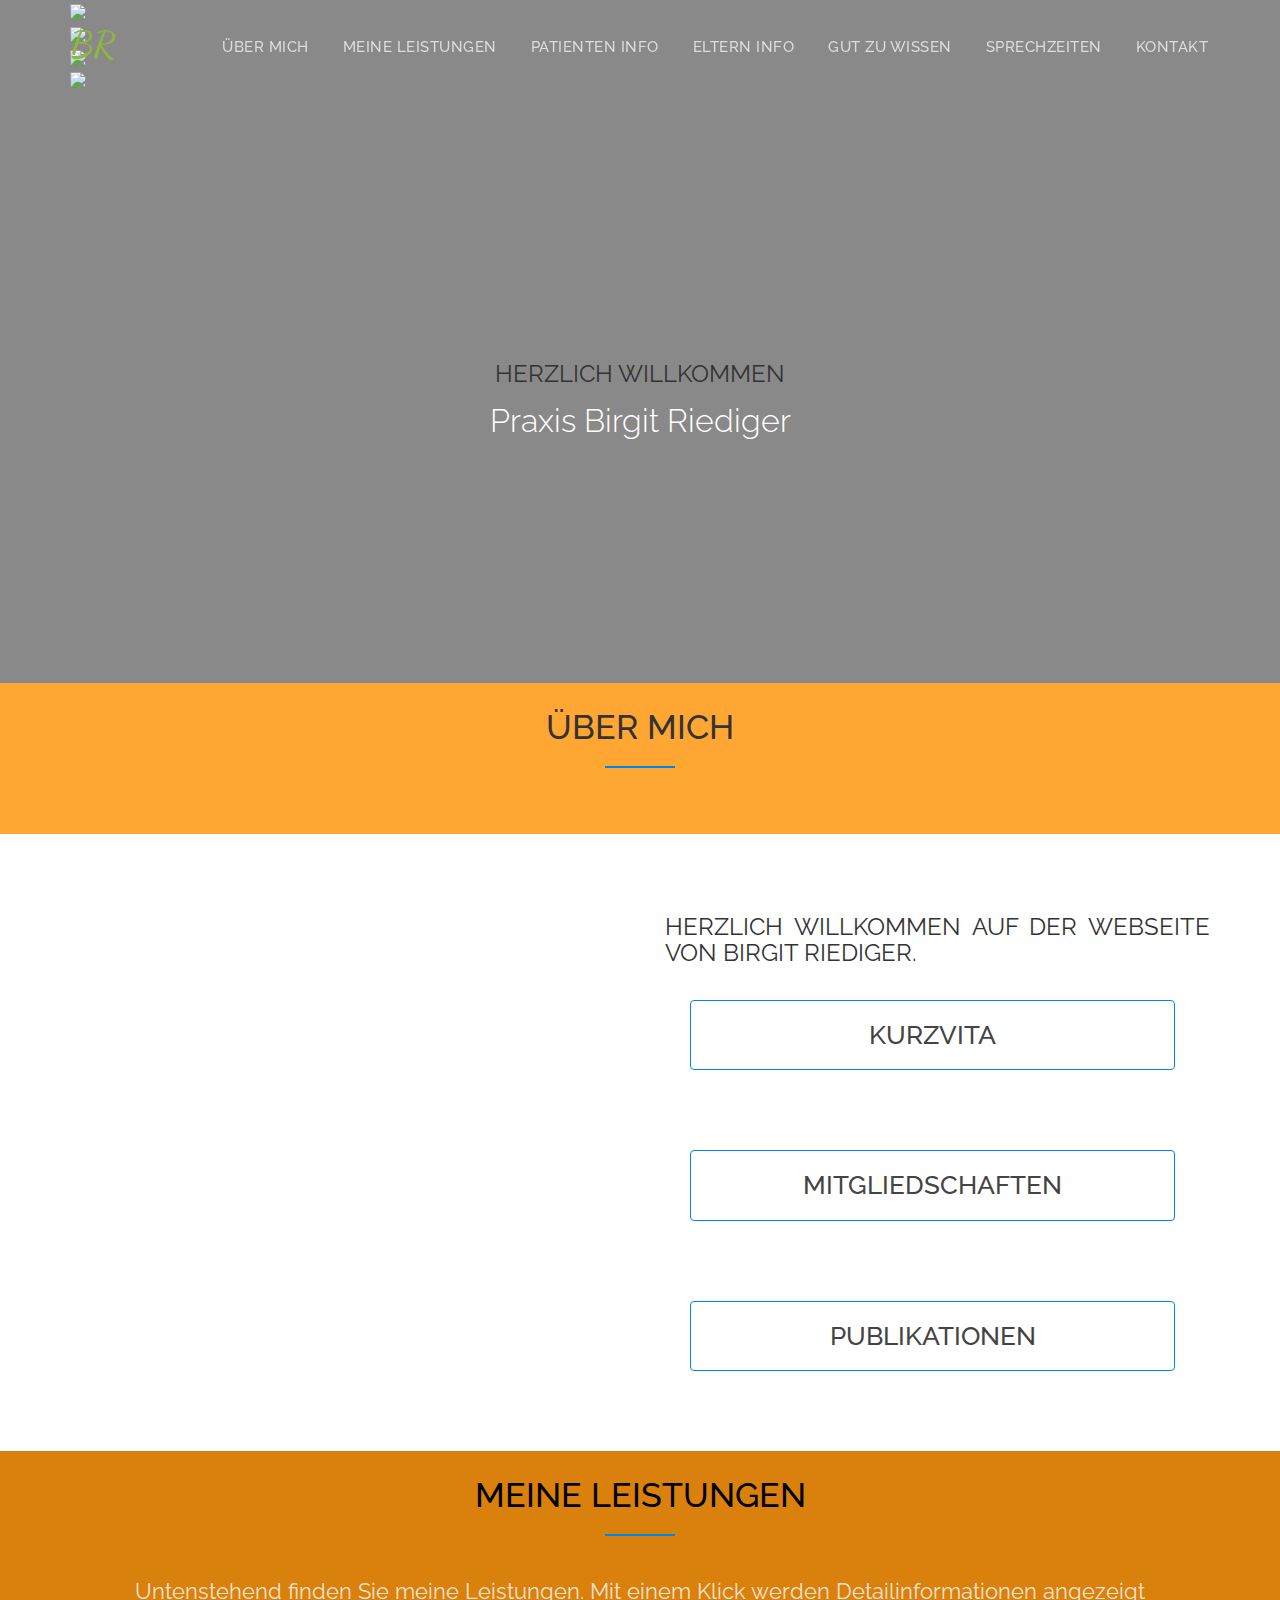
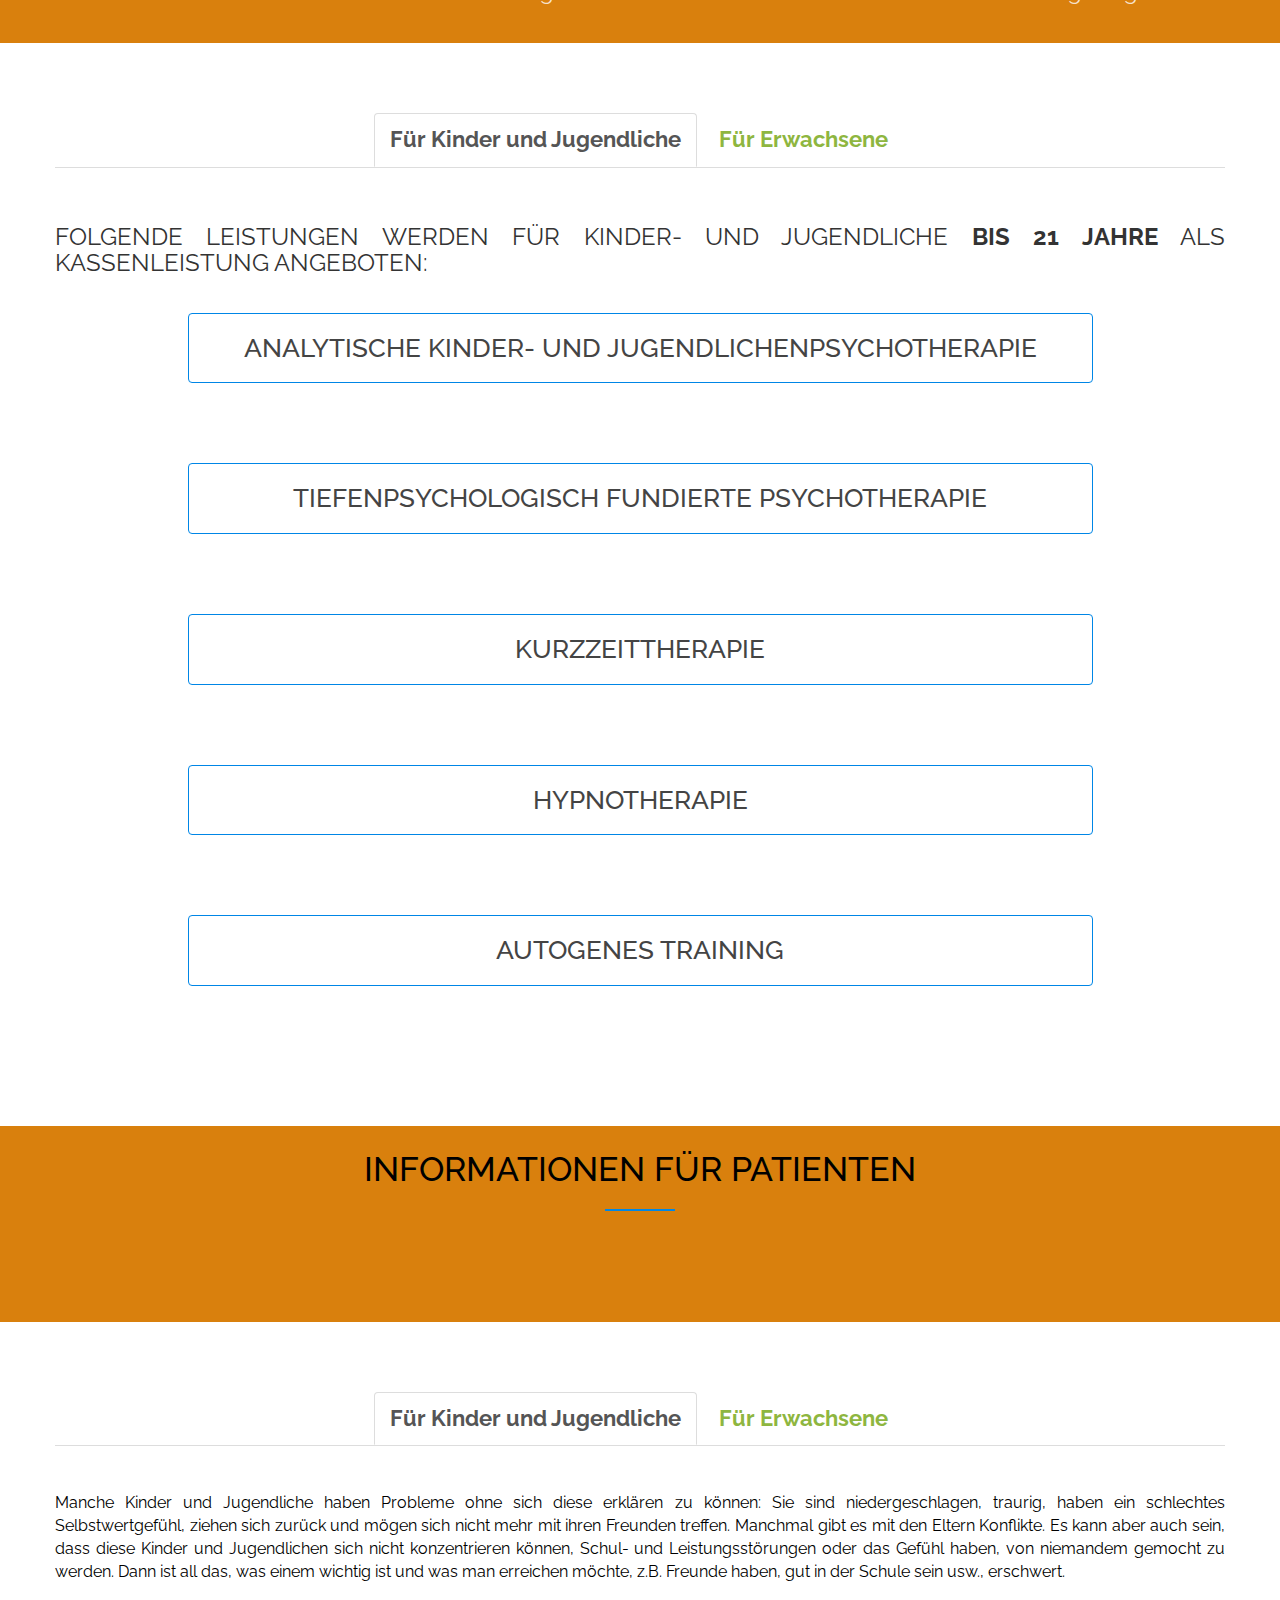
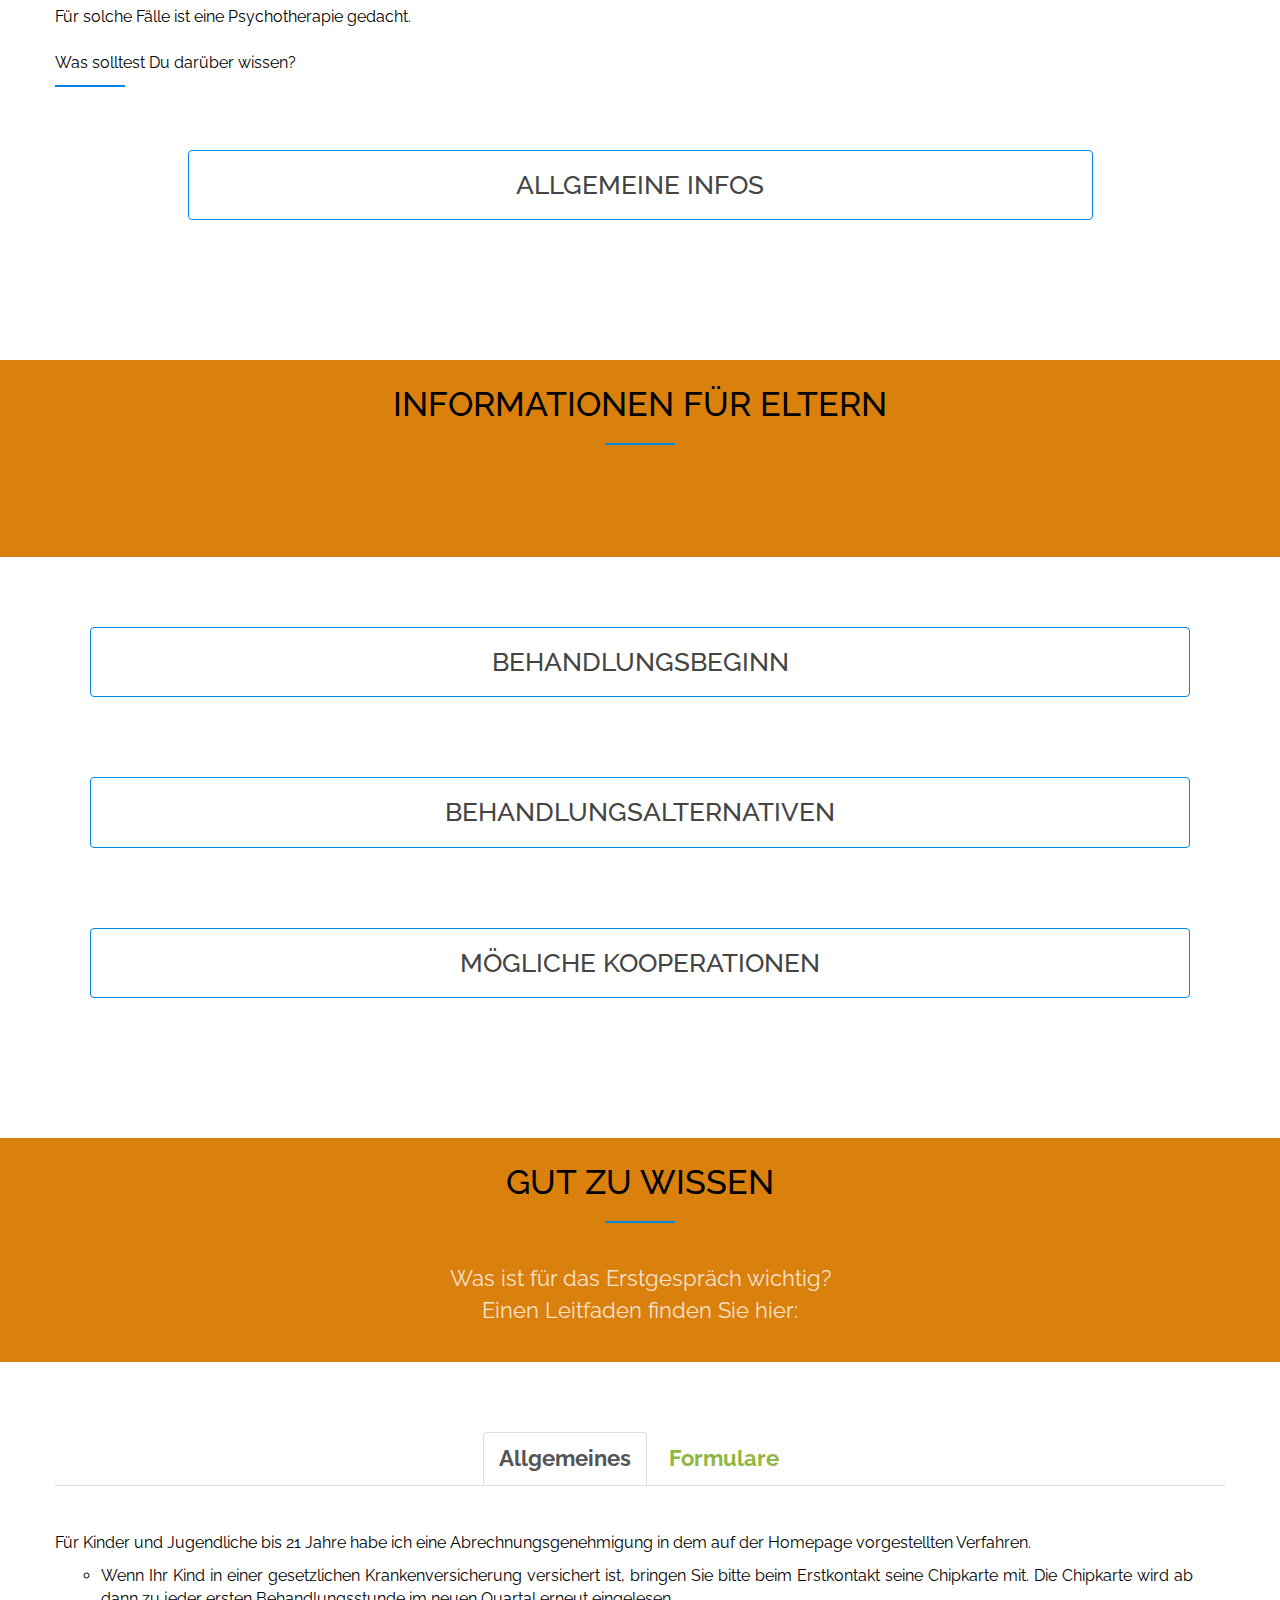
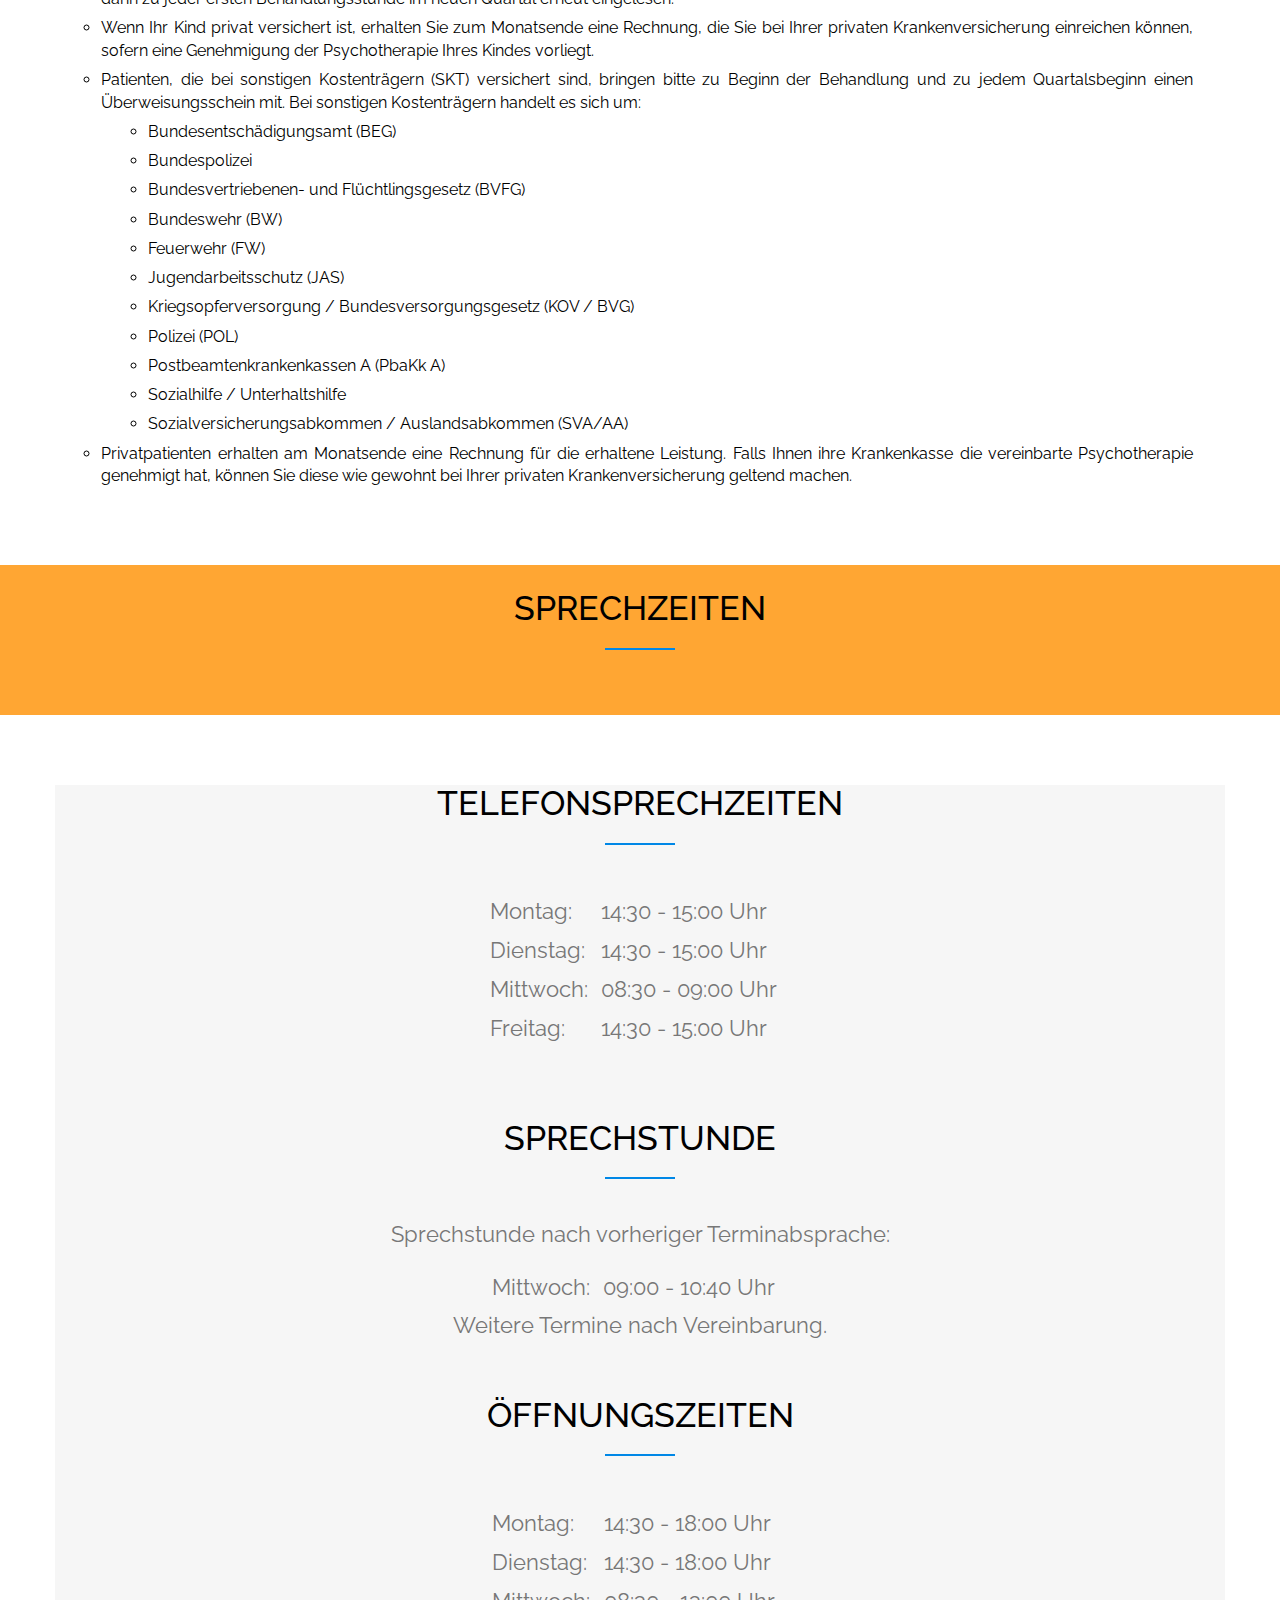
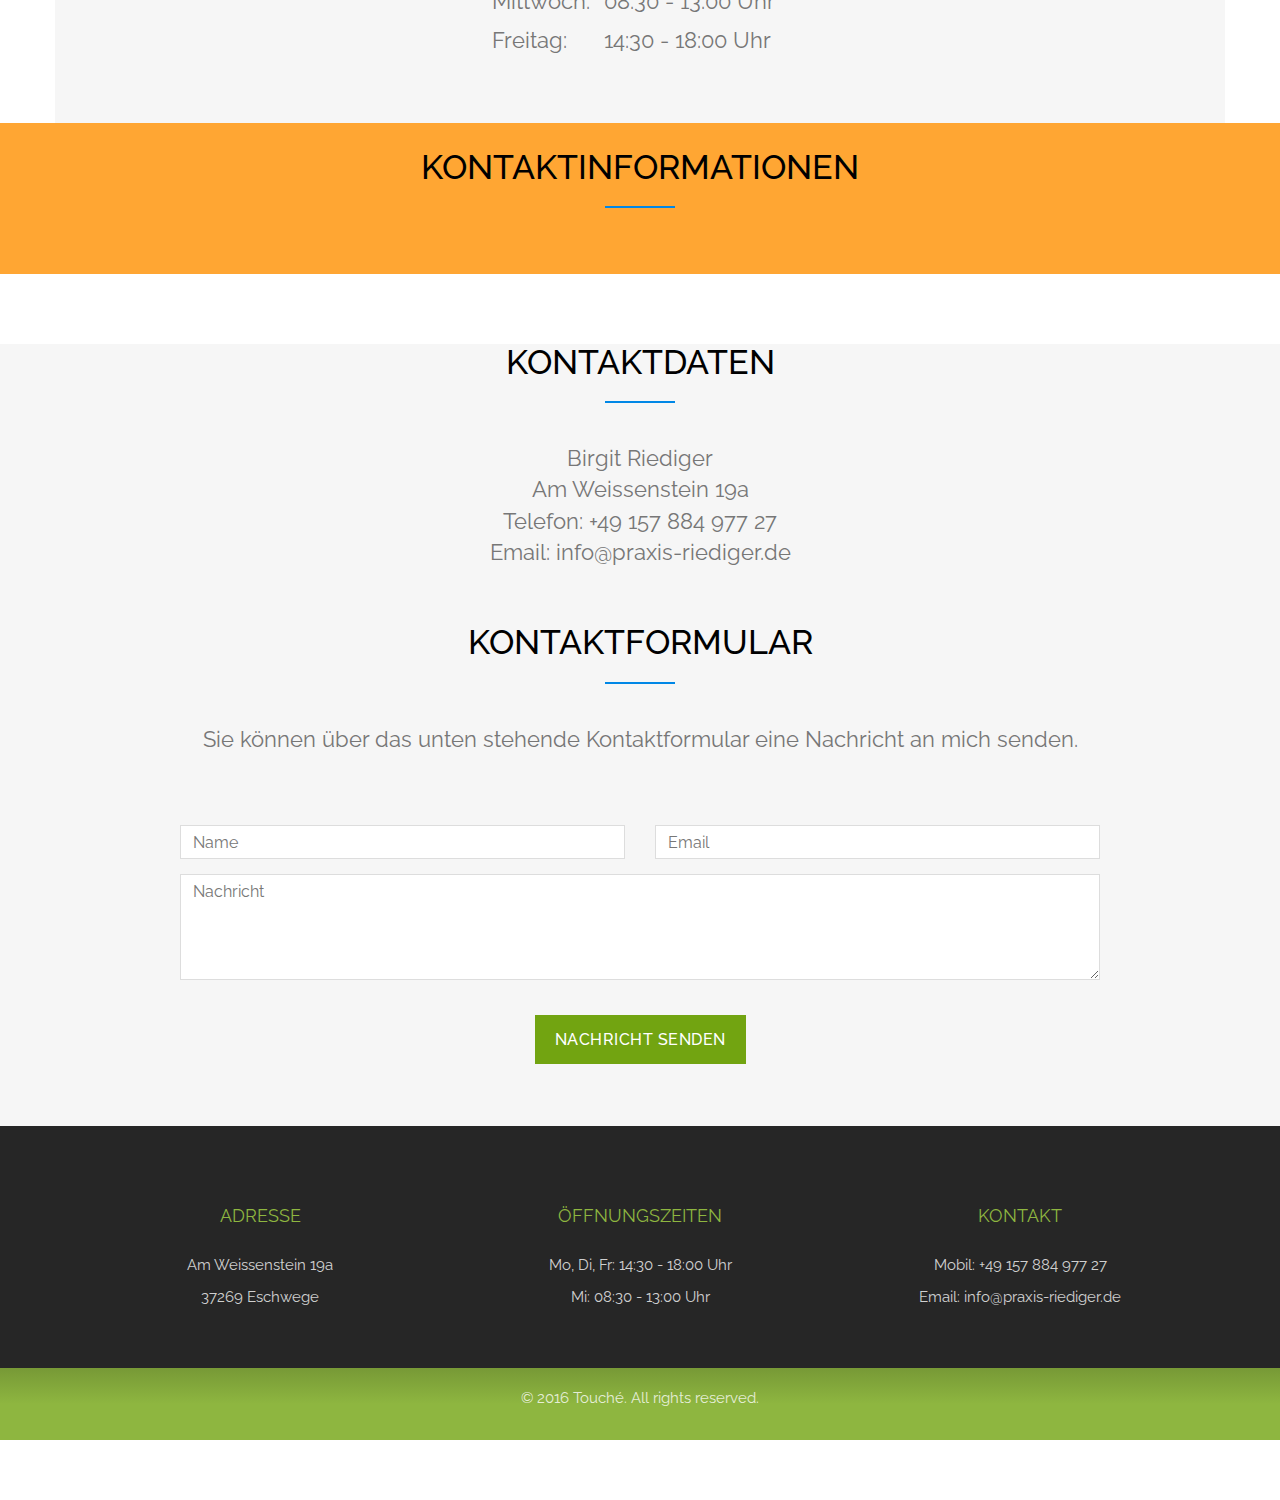
==== commit f04b95ee: "Fixes" ====
--- a/index.html
+++ b/index.html
@@ -117,8 +117,8 @@
 								<div class="menu-item" style="display: none;">
 									<p> Birgit Riediger, geb. 1960 </p>
 									<ul class="ul-text">
+										<li class="li-text">Fachärztin für Kinder- und Jugendpsychiatrie und –psychotherapie</li>
 										<li class="li-text">Fachärztin für Psychiatrie und Psychotherapie</li>
-										<li class="li-text">Fachärztin für Kinder- und Jugendpsychiatrie und –psychotherapie</li>
 										<li class="li-text">Psychoanalytikerin</li>
 
 									</ul>
@@ -136,7 +136,7 @@
 										<ul class="ul-text">
 											<li class="li-text">Supervisorin für psychodynamische Kinder- und Jugendlichenpsychotherapie</li>
 											<li class="li-text">Dozentin</li>
-											<li class="li-text">Mitglied des Unterrichtsausschuss </li>
+											<li class="li-text">Mitglied des Unterrichtsausschusses </li>
 										</ul>
 										<li class="li-text">Mitorganisatorin und Dozentin der Weiterbildungsgemeinschaft zur Vermittlung psychodynamischer Psychotherapie für Kinder- und JugendpsychiaterInnen  in Weiterbildung für das Land Niedersachsen (Ballin/Bünger/Riediger GBR)</li>
 								</div>
@@ -695,14 +695,14 @@
 							<p>
 							Birgit Riediger<br>
 							Am Weissenstein 19a<br>
-							Telefon: +49 157 849 77 27<br>
+							Telefon: +49 157 884 977 27<br>
 							Email: info@praxis-riediger.de
 							</p>
 							<br>
 							<br>
                             <h2>Kontaktformular</h2>
                             <hr>
-                            <p>Sie können über das unten stehende Kontaktformular eine Nachricht an mich senden.<br><b>Wichtig:</b> Die erste Kontaktaufnahme zu mir sollte telefonisch erfolgen.</p>
+                            <p>Sie können über das unten stehende Kontaktformular eine Nachricht an mich senden.</p>
                         </div>
                         <div class="col-md-10 col-md-offset-1">
                             <form name="sentMessage" id="contactForm" novalidate>
@@ -750,7 +750,7 @@
                         <div class="col-md-4">
                             <h3>Kontakt</h3>
                             <div class="contact-item">
-                                <p>Mobil: +49 157 849 77 27</p>
+                                <p>Mobil: +49 157 884 977 27</p>
                                 <p>Email: info@praxis-riediger.de</p>
                             </div>
                         </div>
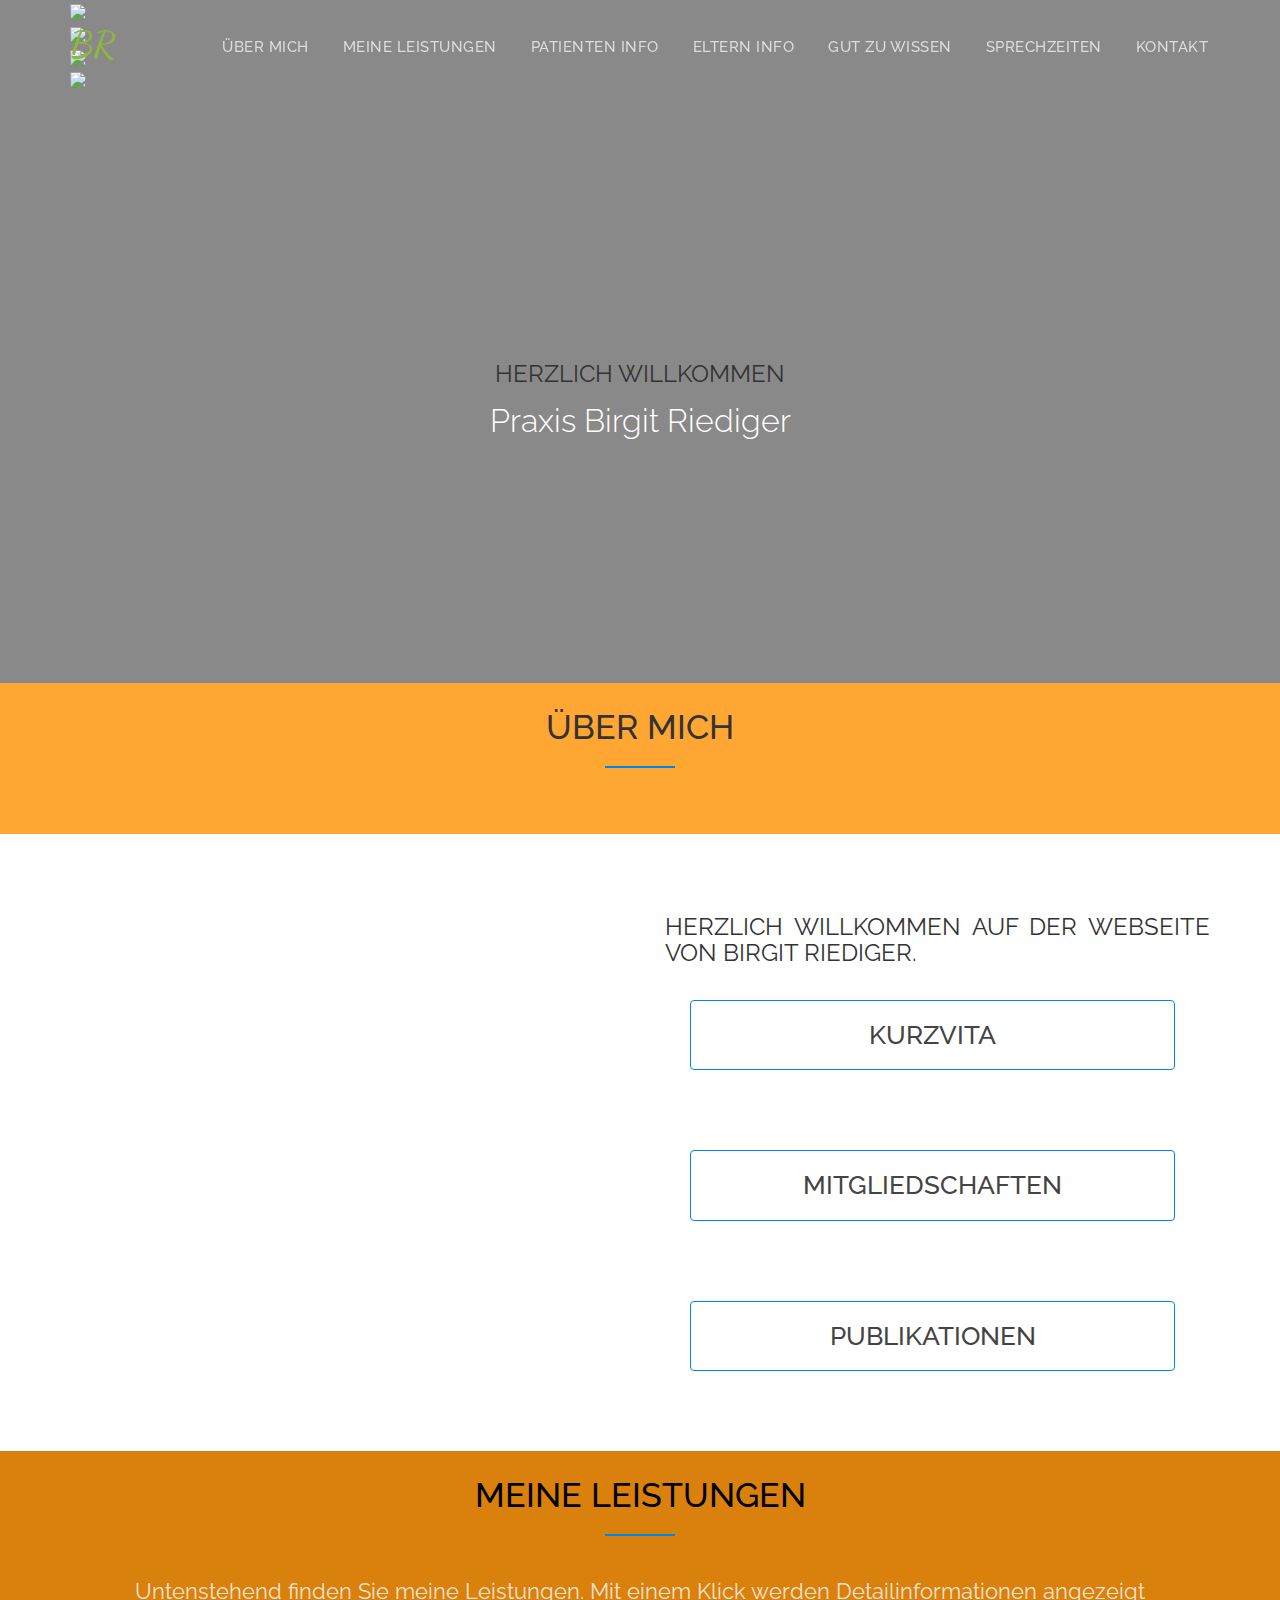
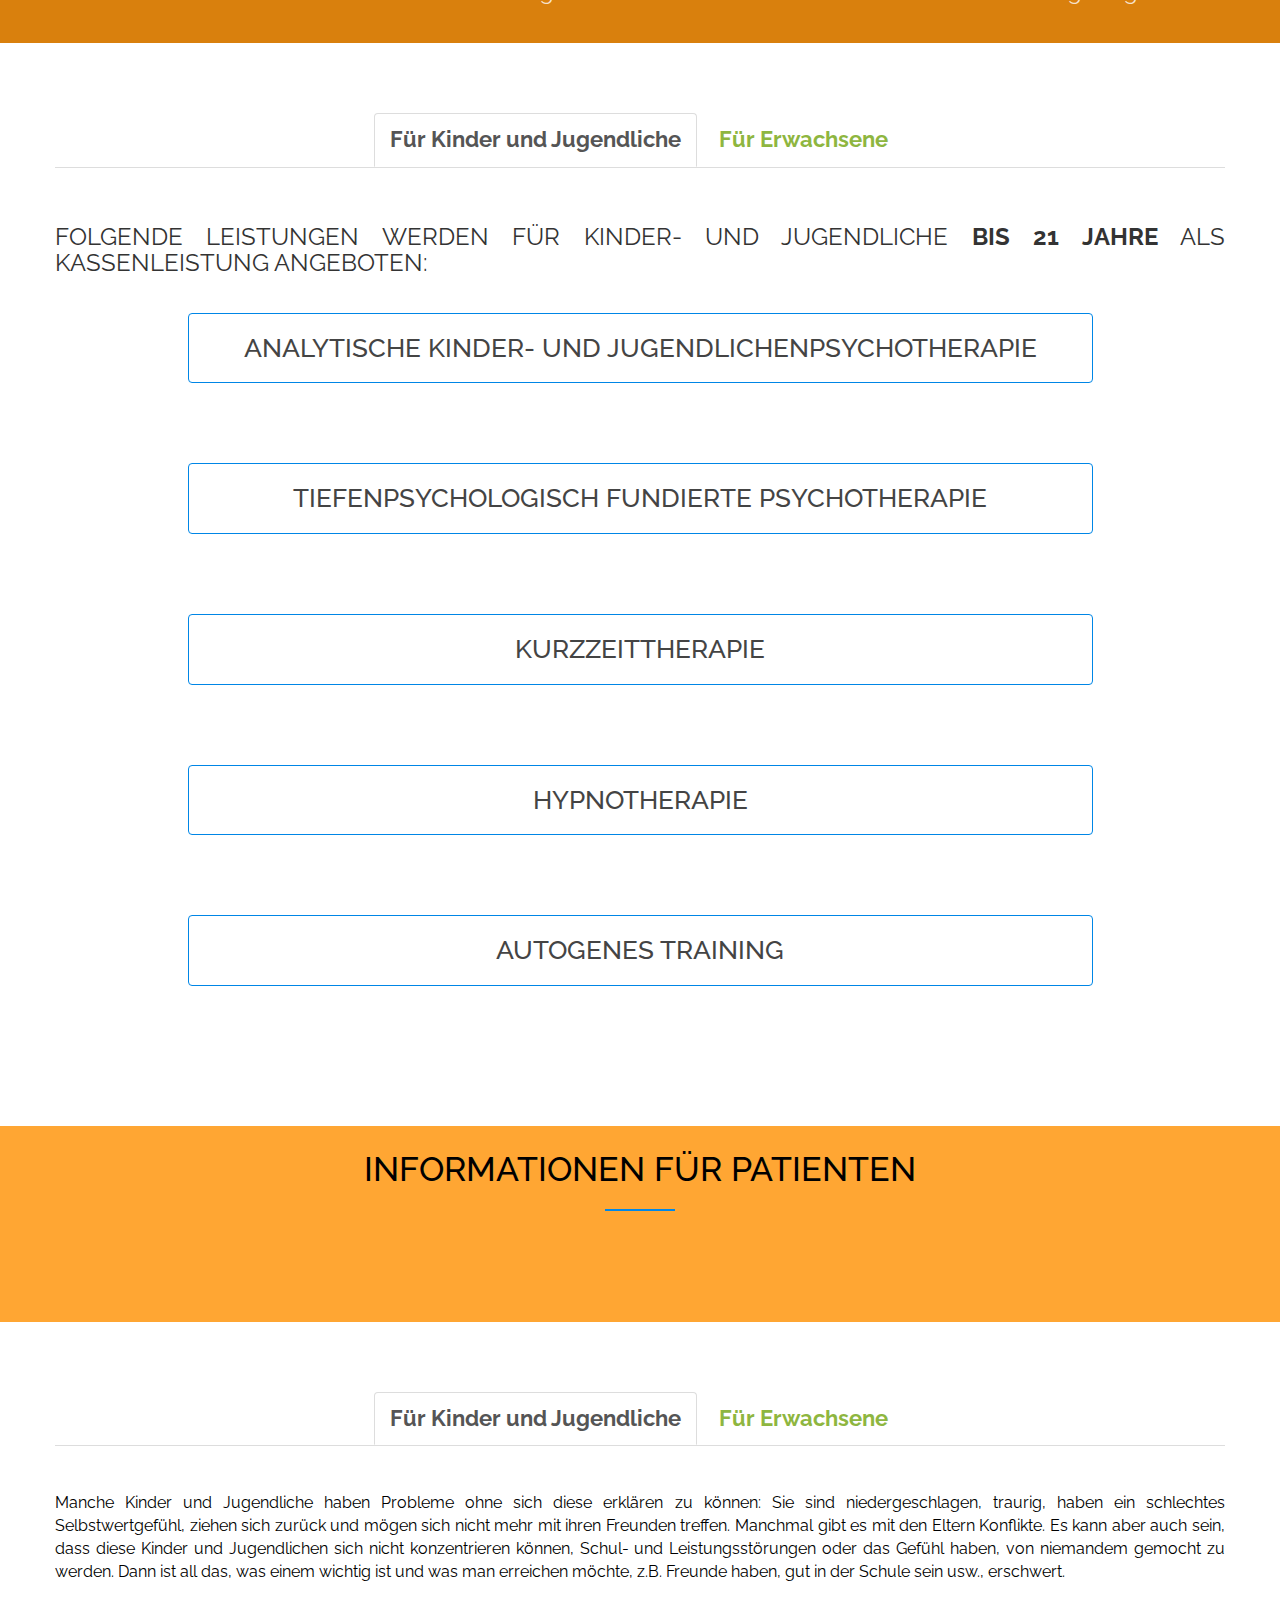
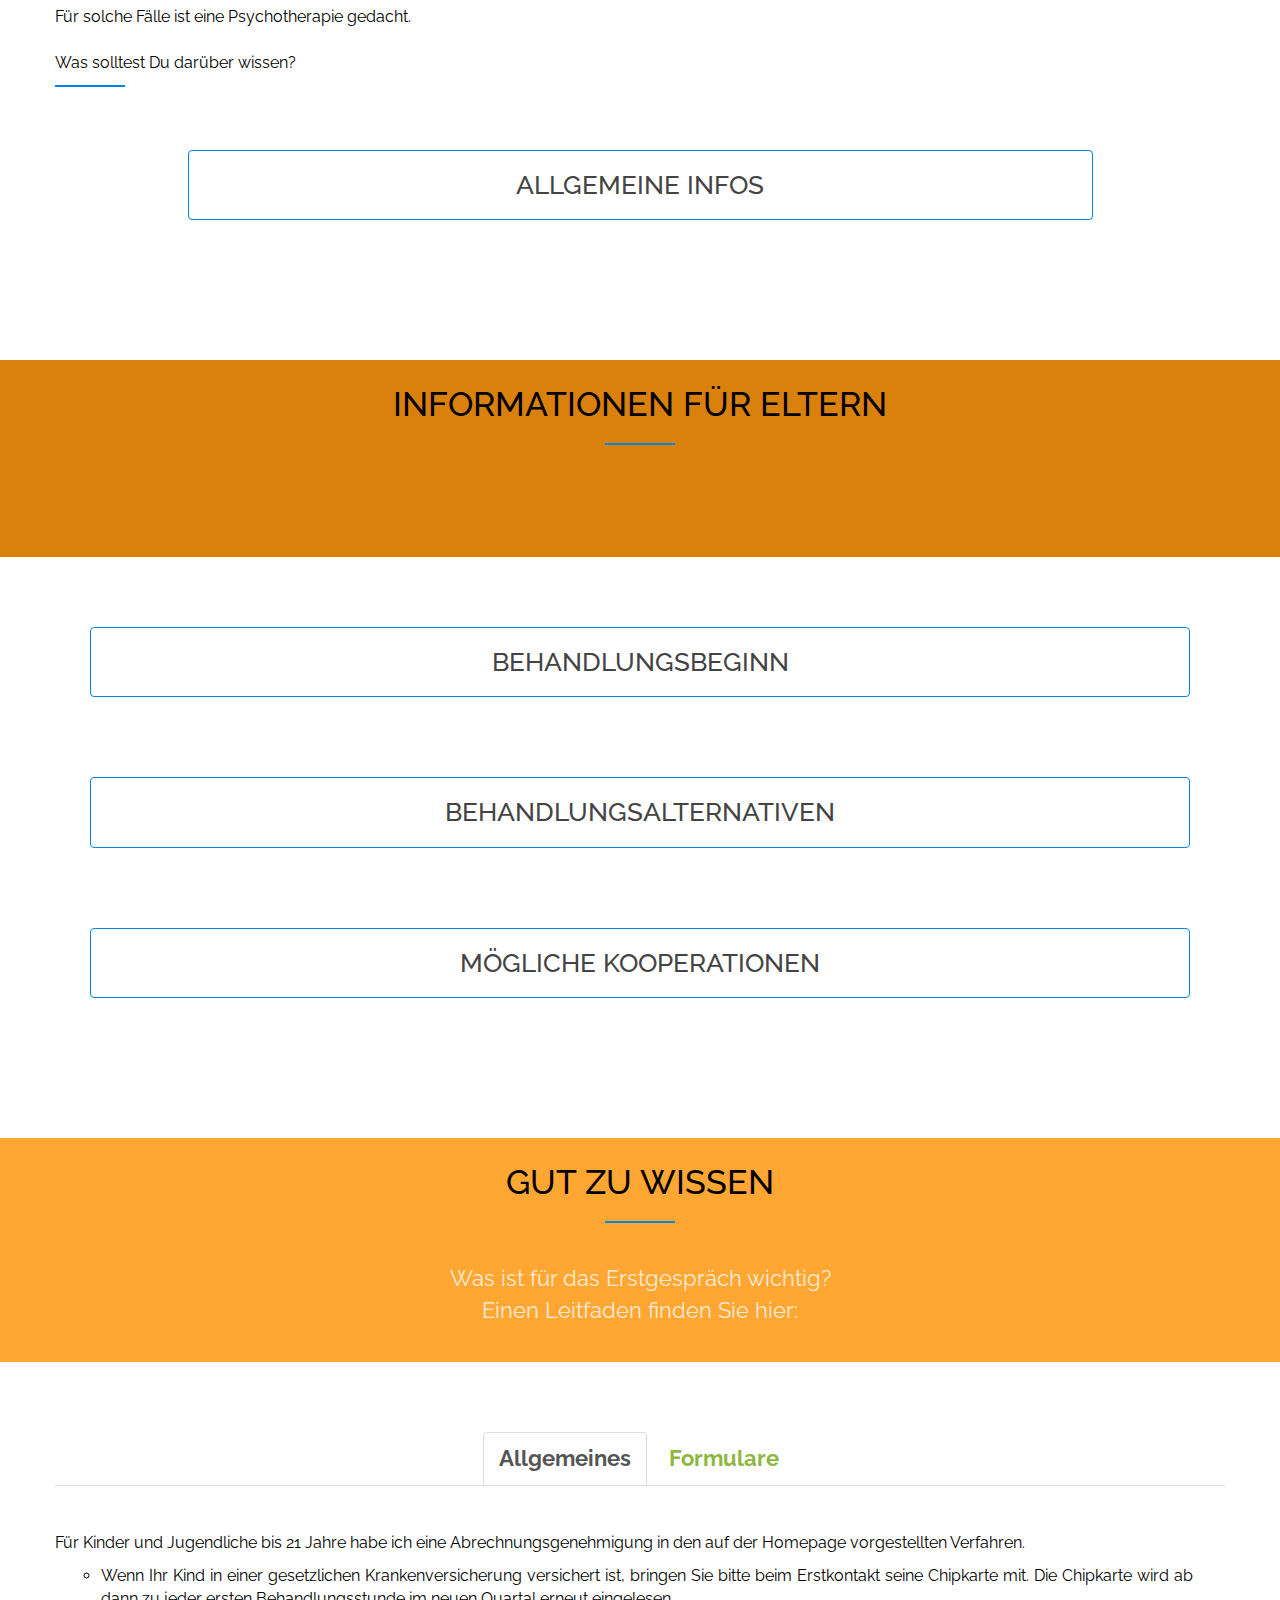
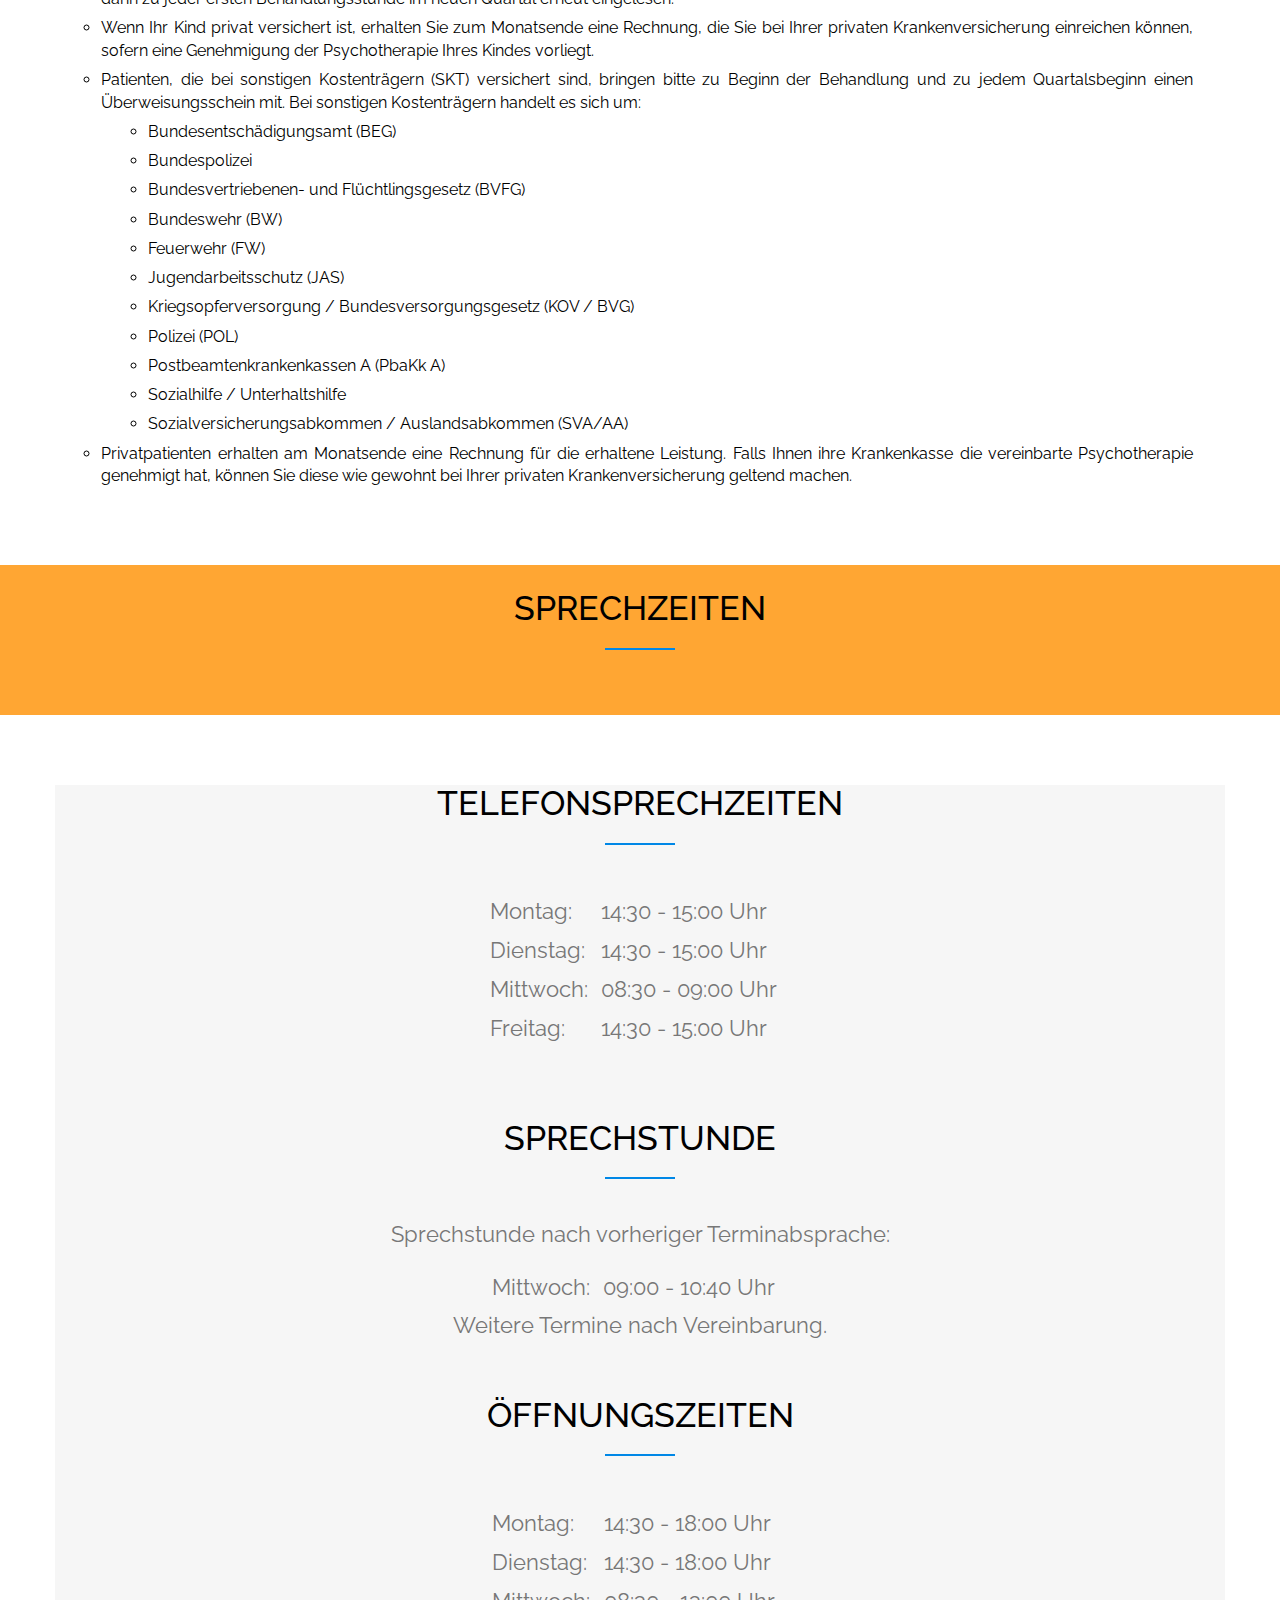
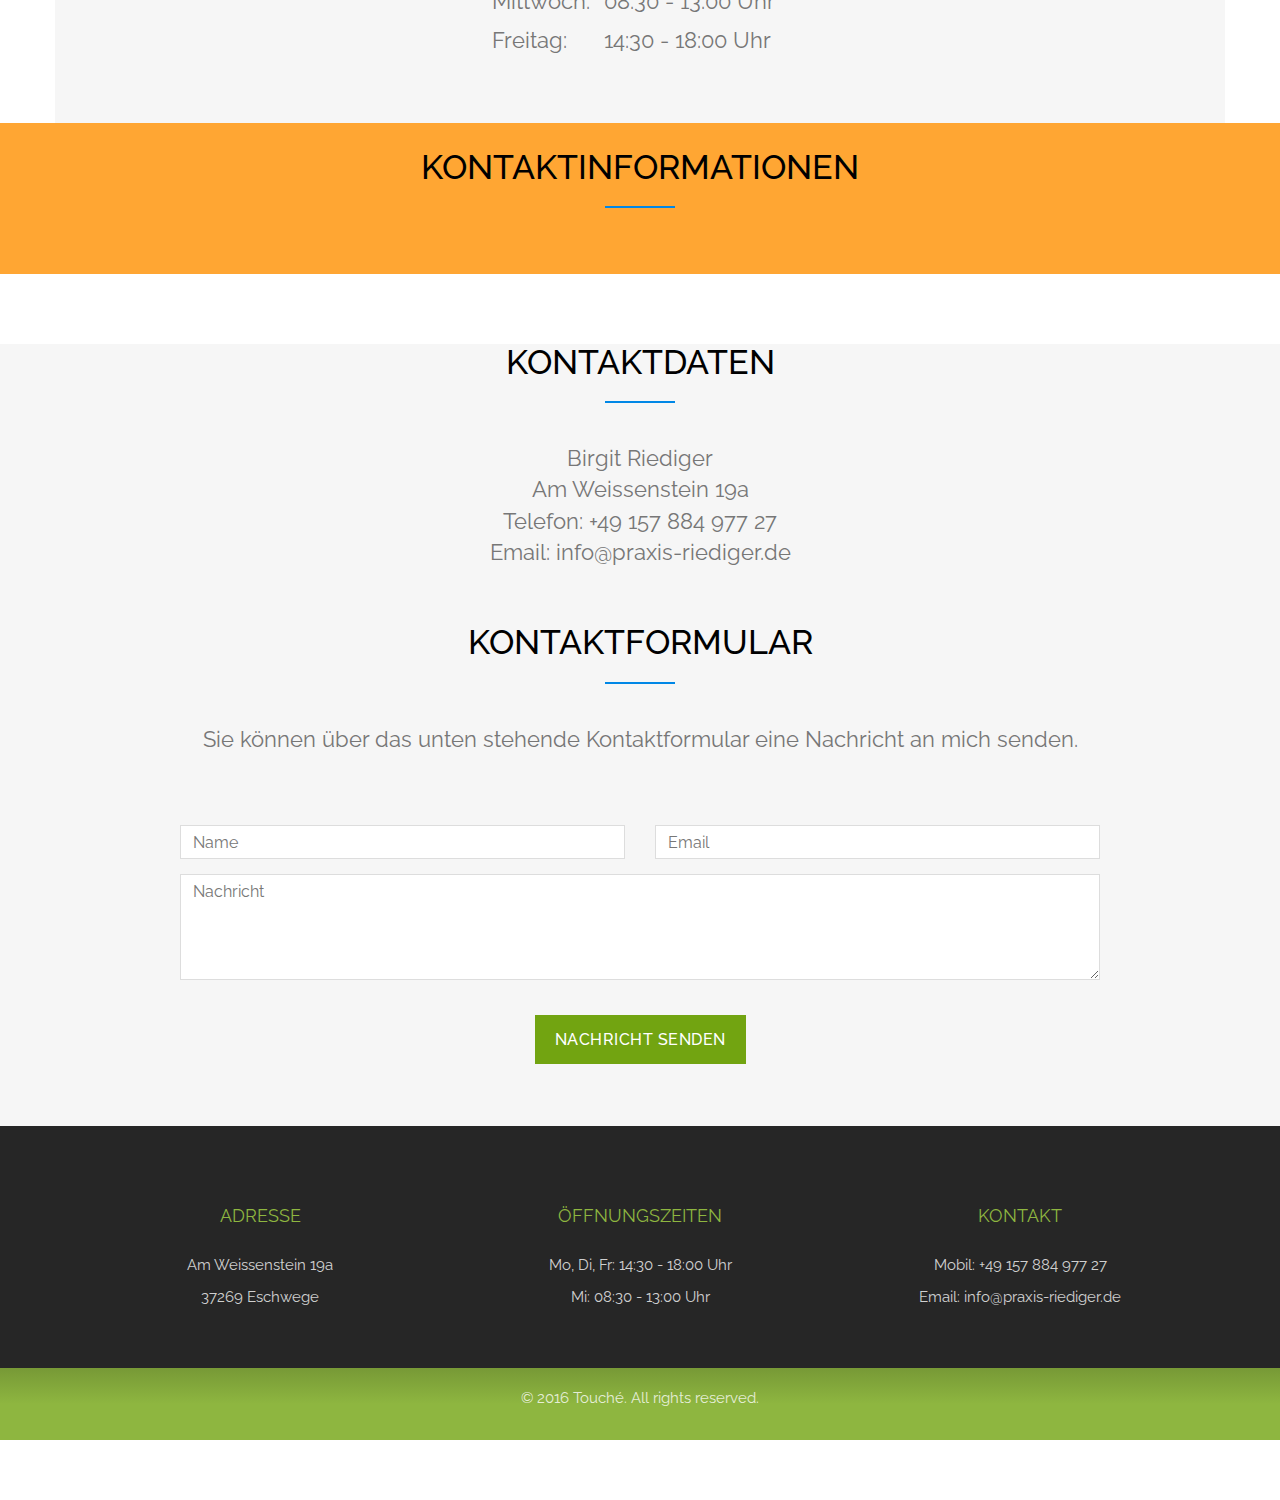
==== commit dbcdb148: "fixes" ====
--- a/index.html
+++ b/index.html
@@ -557,7 +557,7 @@
 						<div class="tab-content">
 						  <div id="gutZuWissenAllgemeines" class="tab-pane fade in active">
 							<br><br>
-							<p>Für Kinder und Jugendliche bis 21 Jahre habe ich eine Abrechnungsgenehmigung in dem auf der Homepage vorgestellten Verfahren. <br>
+							<p>Für Kinder und Jugendliche bis 21 Jahre habe ich eine Abrechnungsgenehmigung in den auf der Homepage vorgestellten Verfahren. <br>
 							<ul class="ul-text">
 										<li class="li-text">Wenn Ihr Kind in einer gesetzlichen Krankenversicherung versichert ist, bringen Sie bitte beim Erstkontakt seine Chipkarte  mit. Die Chipkarte wird ab dann zu jeder ersten Behandlungsstunde im neuen Quartal erneut eingelesen. </li>
 										<li class="li-text">Wenn Ihr Kind privat versichert ist, erhalten Sie zum Monatsende eine Rechnung, die Sie bei Ihrer privaten Krankenversicherung einreichen können, sofern eine Genehmigung der Psychotherapie Ihres Kindes vorliegt.</li>
--- a/css/style.css
+++ b/css/style.css
@@ -370,7 +370,6 @@
     padding: 0 0 60px 0;
 }
 #patienteninfo .section-title {
-     background: #444 url(../img/leistungen-bg.jpeg) center center no-repeat fixed;
      background-size: cover;
 }
 /*
@@ -522,7 +521,6 @@
     padding: 0 0 60px 0;
 }
 #gut-zu-wissen .section-title {
-     background: #444 url(../img/leistungen-bg.jpeg) center center no-repeat fixed;
      background-size: cover;
 }
 /*
@@ -599,7 +597,7 @@
     padding: 0 0 60px 0;
 }
 #sprechzeiten .section-title {
-     background-size: cover;
+	 background-size: cover;
 }
 
 #sprechzeiten .section-title h2 {
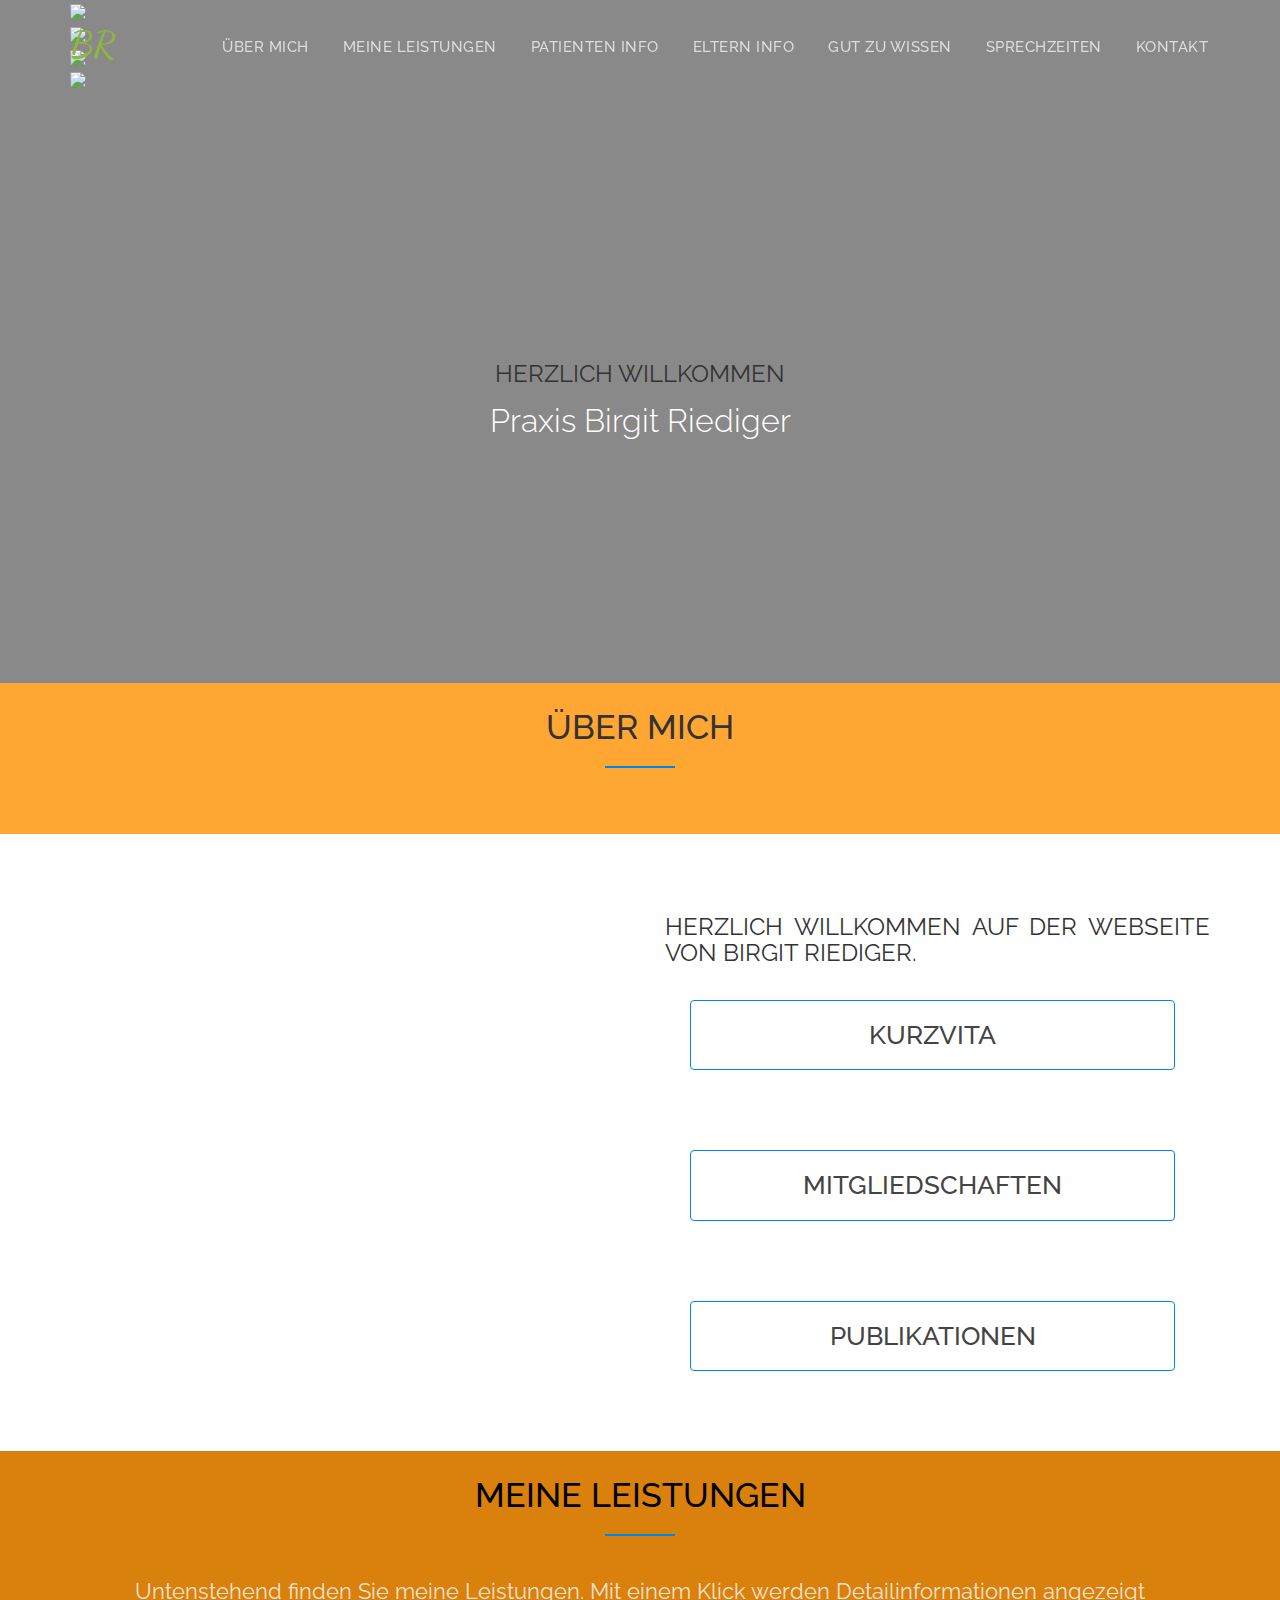
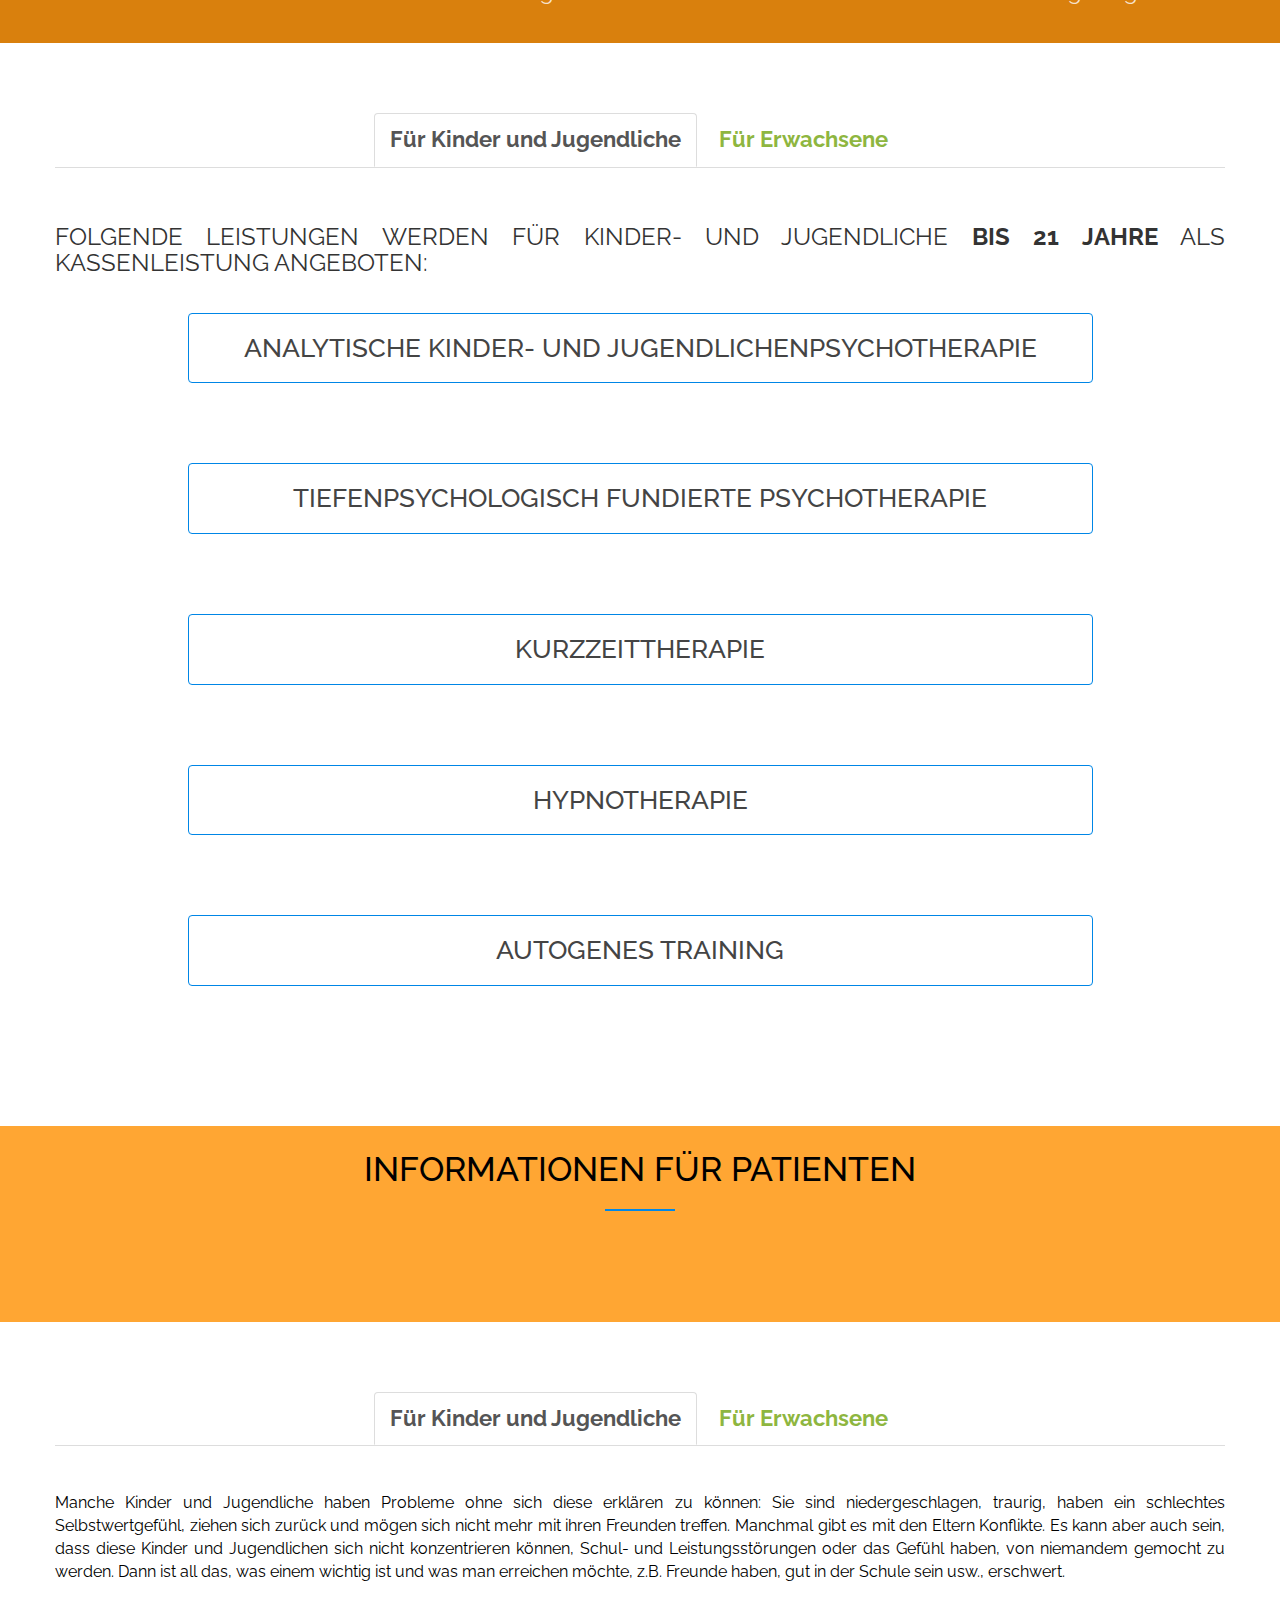
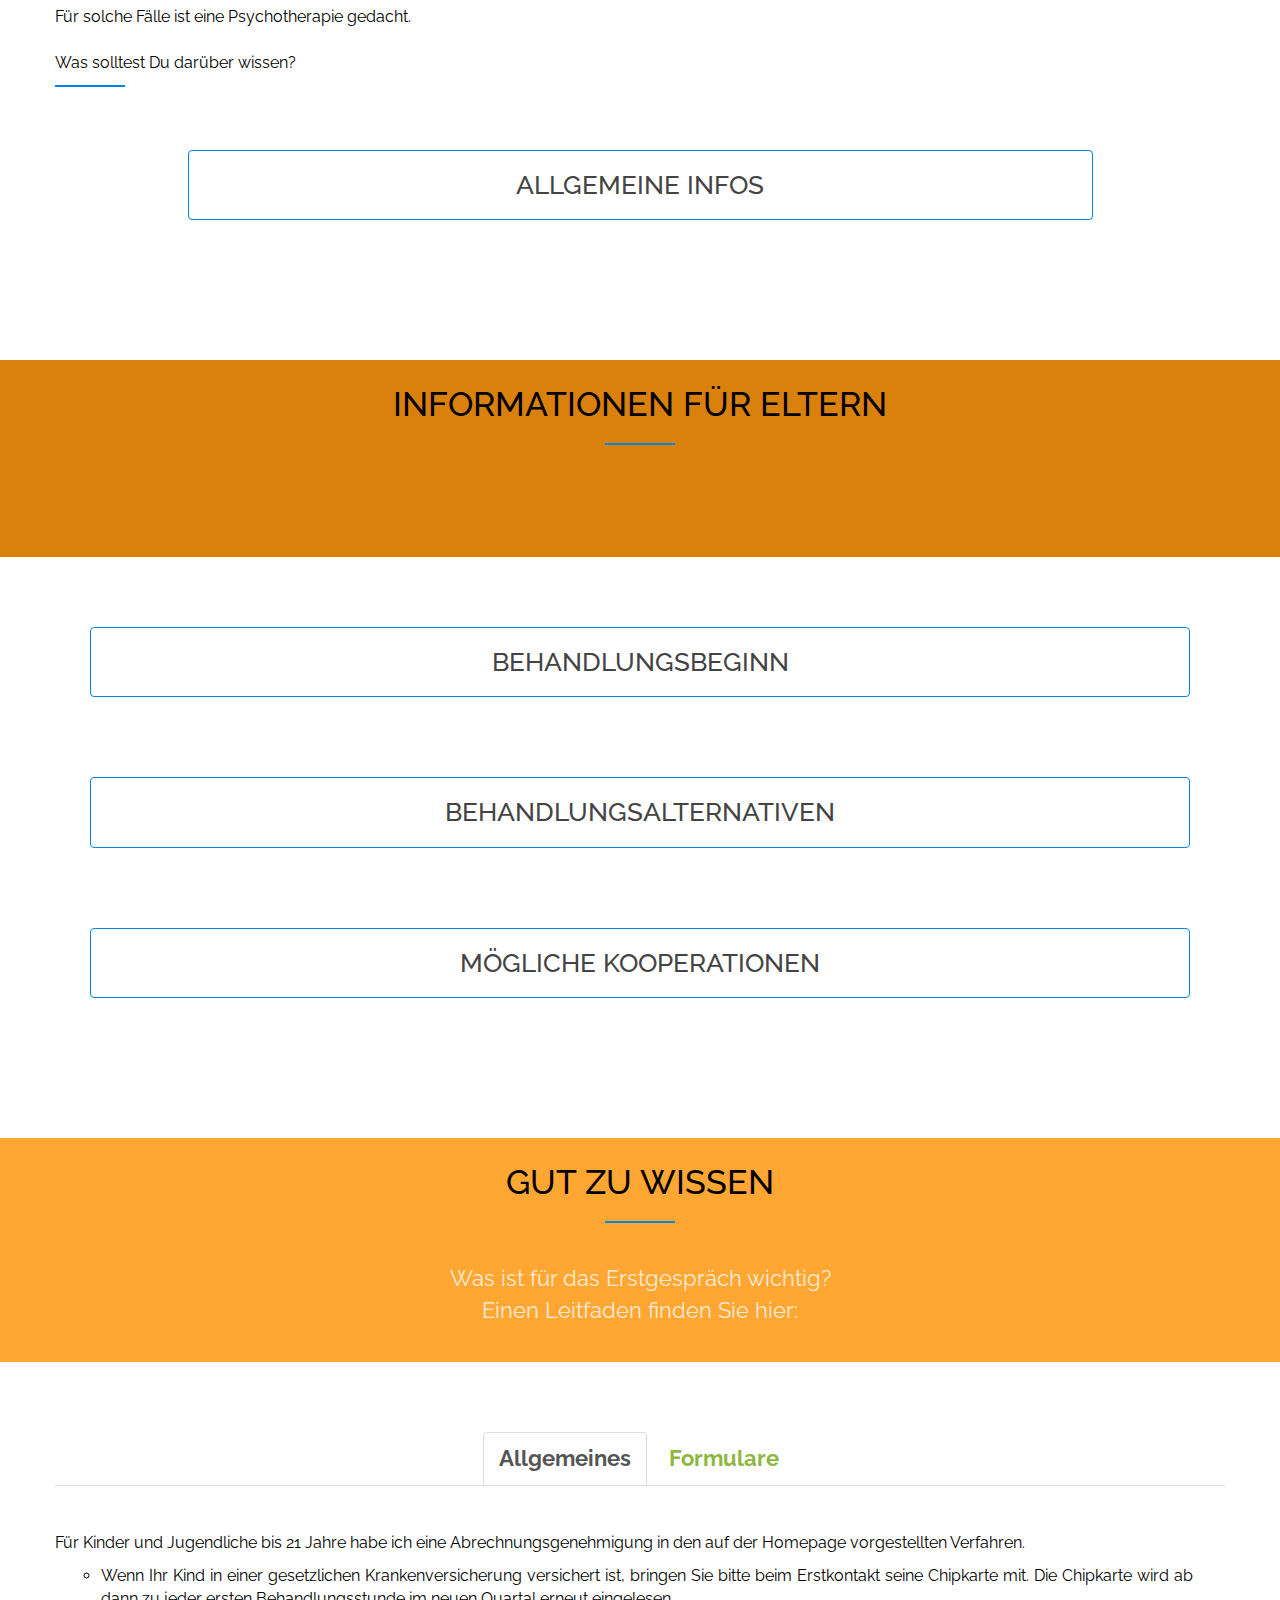
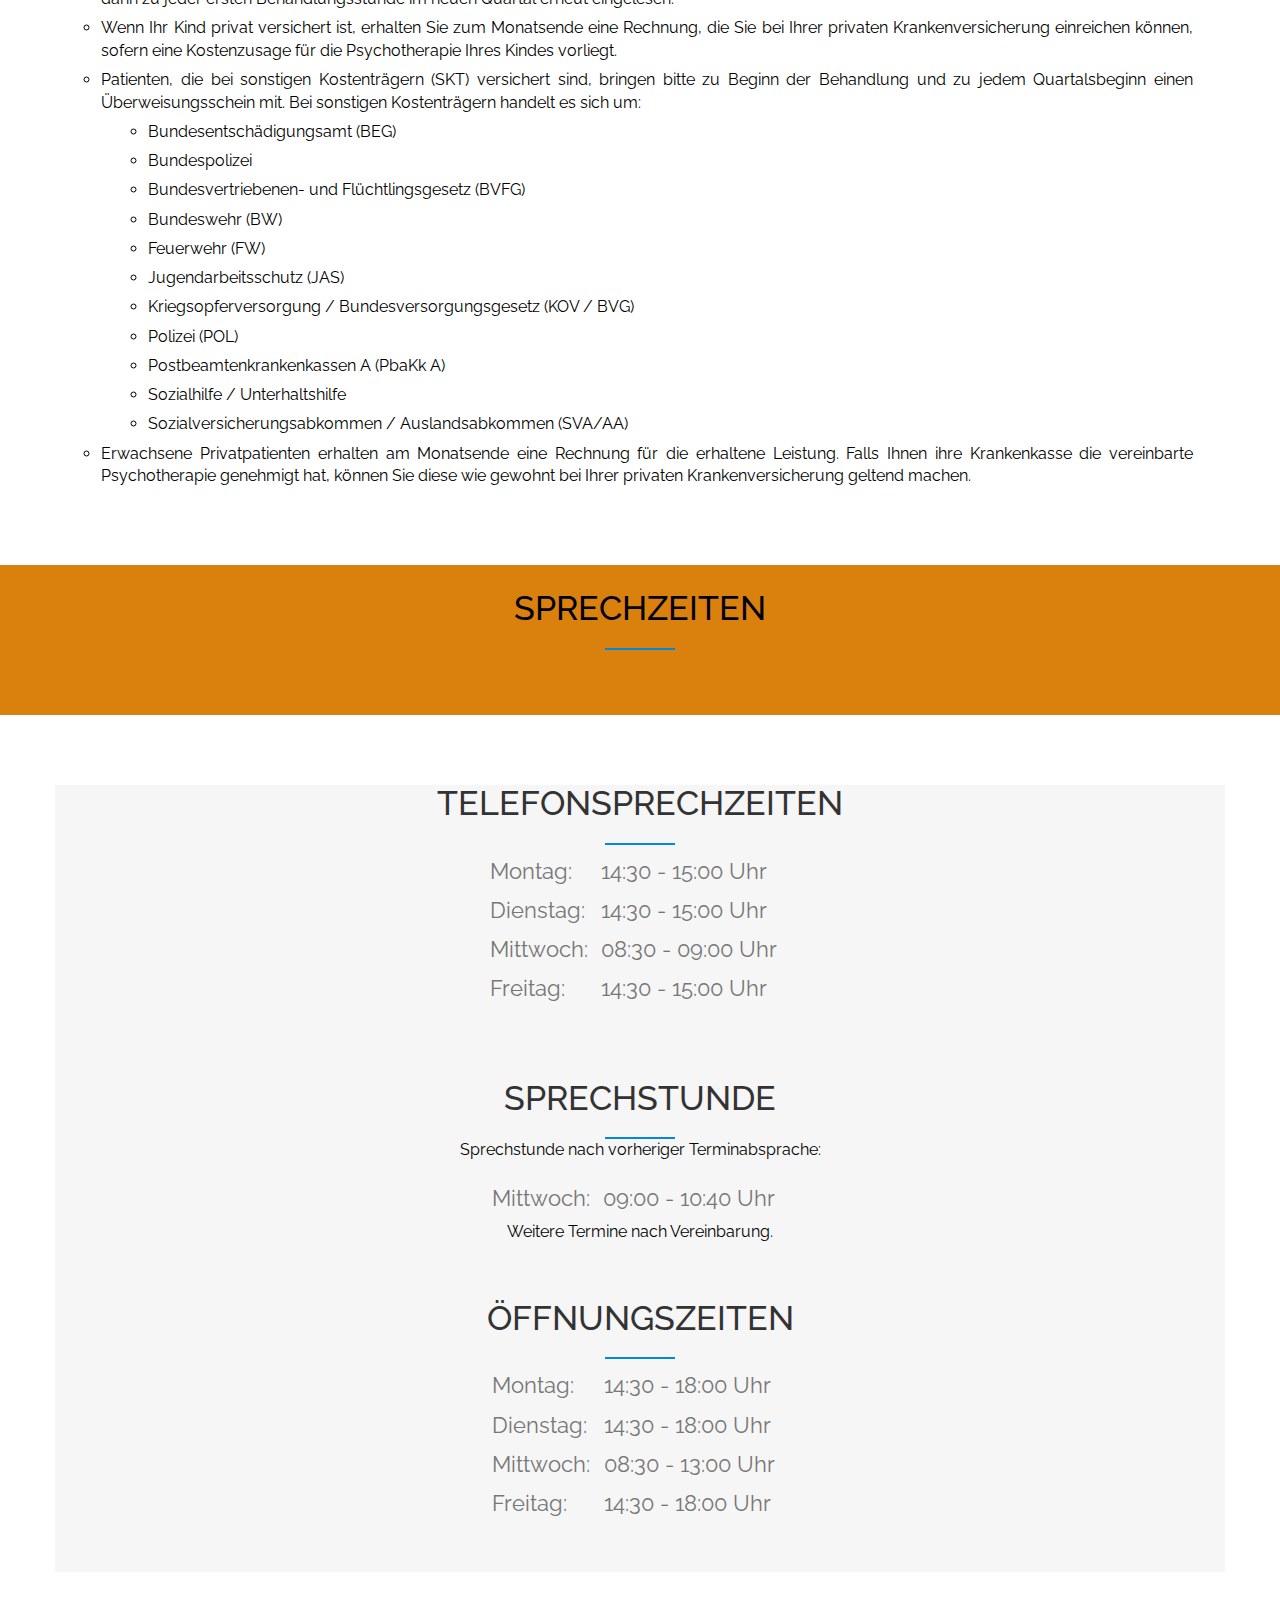
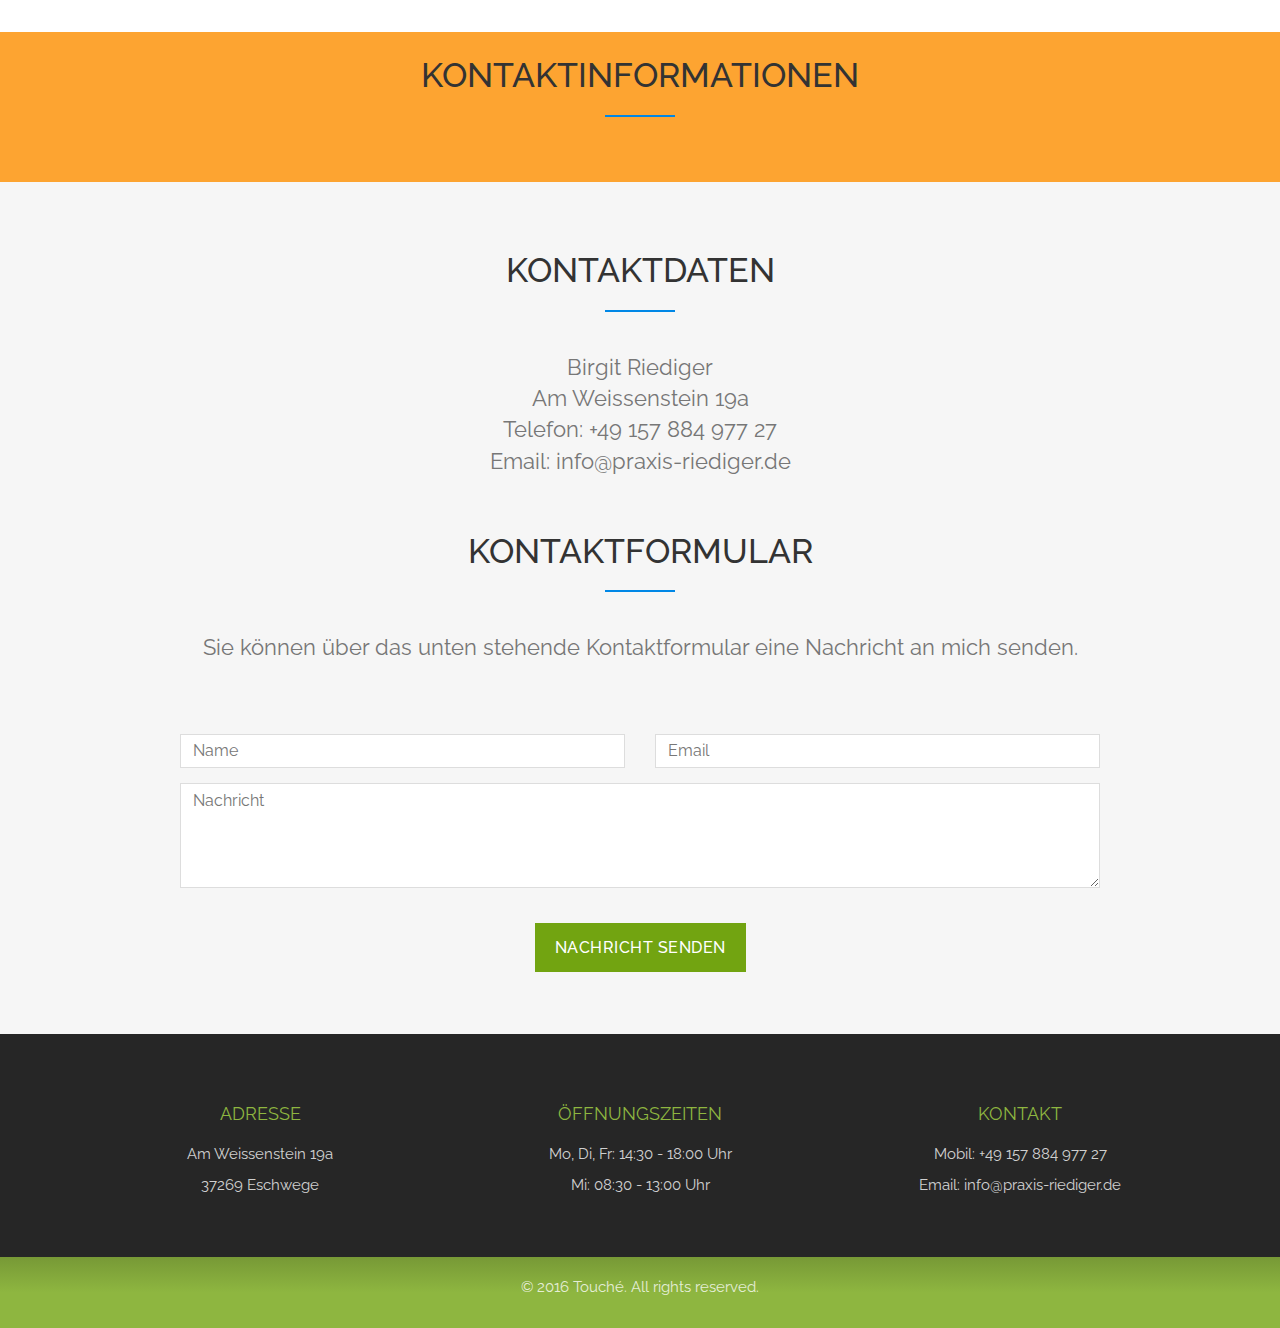
==== commit 8084716d: "HeaderBG" ====
--- a/index.html
+++ b/index.html
@@ -560,7 +560,7 @@
 							<p>Für Kinder und Jugendliche bis 21 Jahre habe ich eine Abrechnungsgenehmigung in den auf der Homepage vorgestellten Verfahren. <br>
 							<ul class="ul-text">
 										<li class="li-text">Wenn Ihr Kind in einer gesetzlichen Krankenversicherung versichert ist, bringen Sie bitte beim Erstkontakt seine Chipkarte  mit. Die Chipkarte wird ab dann zu jeder ersten Behandlungsstunde im neuen Quartal erneut eingelesen. </li>
-										<li class="li-text">Wenn Ihr Kind privat versichert ist, erhalten Sie zum Monatsende eine Rechnung, die Sie bei Ihrer privaten Krankenversicherung einreichen können, sofern eine Genehmigung der Psychotherapie Ihres Kindes vorliegt.</li>
+										<li class="li-text">Wenn Ihr Kind privat versichert ist, erhalten Sie zum Monatsende eine Rechnung, die Sie bei Ihrer privaten Krankenversicherung einreichen können, sofern eine Kostenzusage für die Psychotherapie Ihres Kindes vorliegt.</li>
 										<li class="li-text">Patienten, die bei sonstigen Kostenträgern (SKT) versichert sind, bringen bitte zu Beginn der Behandlung und zu jedem Quartalsbeginn einen Überweisungsschein mit. Bei sonstigen Kostenträgern handelt es sich um:</li>
 											<ul class="ul-text">
 												<li class="li-text">Bundesentschädigungsamt (BEG)</li>
@@ -575,7 +575,7 @@
 												<li class="li-text">Sozialhilfe / Unterhaltshilfe</li>
 												<li class="li-text">Sozialversicherungsabkommen / Auslandsabkommen (SVA/AA)</li>
 											</ul>
-										<li class="li-text">Privatpatienten erhalten am Monatsende eine Rechnung für die erhaltene Leistung. Falls Ihnen ihre Krankenkasse die vereinbarte Psychotherapie genehmigt hat, können Sie diese wie gewohnt bei Ihrer privaten Krankenversicherung geltend machen.</li>
+										<li class="li-text">Erwachsene Privatpatienten erhalten am Monatsende eine Rechnung für die erhaltene Leistung. Falls Ihnen ihre Krankenkasse die vereinbarte Psychotherapie genehmigt hat, können Sie diese wie gewohnt bei Ihrer privaten Krankenversicherung geltend machen.</li>
 							</ul>
 							</p>
 						</div>
@@ -608,9 +608,8 @@
                         <div class="row">
 						<div id="contact" class="text-center">
 							<div class="container">
-								<div class="section-title text-center">
 									<h2>Telefonsprechzeiten</h2>
-									<hr>
+									<hr class="hr-center">
 									<table id="tblOeffnung" class="tblZeiten">
 										<tbody>
 											<tr>
@@ -633,7 +632,7 @@
 									</table>
 									<br><br><br>
 									<h2>Sprechstunde</h2>
-									<hr>
+									<hr class="hr-center">
 									<p>
 									Sprechstunde nach vorheriger Terminabsprache:
 									</p>
@@ -651,7 +650,7 @@
 									<br>
 									<br>
 									<h2>Öffnungszeiten</h2>
-									<hr>
+									<hr class="hr-center">
 									<table id="tblOeffnung" class="tblZeiten">
 										<tbody>
 											<tr>
@@ -672,12 +671,16 @@
 											</tr>
 										</tbody>
 									</table>
-								</div>
-							</div>
-						</div>
-					</div>
-				</div>
-                <!-- Kontaktinformationen Section -->
+									<br><br>
+							</div>
+						</div>
+					</div>
+				</div>
+			</div>
+
+                <!-- Contact Section -->
+                <div id="contact" class="text-center">
+				                <!-- Kontaktinformationen Section -->
                 <div id="kontakt-header" class="text-center">
                     <div class="section-title text-center center">
                         <div class="overlay">
@@ -686,8 +689,7 @@
                         </div>
                     </div>
                 </div>
-                <!-- Contact Section -->
-                <div id="contact" class="text-center">
+				
                     <div class="container">
                         <div class="section-title text-center">
 							<h2>Kontaktdaten</h2>
--- a/css/style.css
+++ b/css/style.css
@@ -80,6 +80,11 @@
     margin-bottom: 40px;
     border: 0;
 }
+
+.hr-center{
+	margin: 0 auto;
+}
+
 .btn:active, .btn.active {
 	background-image: none;
 	outline: 0;
@@ -597,6 +602,7 @@
     padding: 0 0 60px 0;
 }
 #sprechzeiten .section-title {
+	 background: #444 url(../img/leistungen-bg.jpeg) center center no-repeat fixed;
 	 background-size: cover;
 }
 
@@ -687,7 +693,7 @@
 	background: -moz-linear-gradient(top, rgba(142,182,64,1) 50%, rgba(119,153,54,1) 100%); /* FF3.6-15 */
 	background: -webkit-linear-gradient(top, rgba(142,182,64,1) 50%, rgba(119,153,54,1) 100%); /* Chrome10-25,Safari5.1-6 */
 	background: linear-gradient(to bottom, rgba(142,182,64,1) 50%, rgba(119,153,54,1) 100%); /* W3C, IE10+, FF16+, Chrome26+, Opera12+, Safari7+ */
-filter: progid:DXImageTransform.Microsoft.gradient( startColorstr='#8eb640', endColorstr='#779936', GradientType=0 ); /* IE6-9 */
+	filter: progid:DXImageTransform.Microsoft.gradient( startColorstr='#8eb640', endColorstr='#779936', GradientType=0 ); /* IE6-9 */
 }
 #call-reservation .overlay {
 	padding: 80px 0;
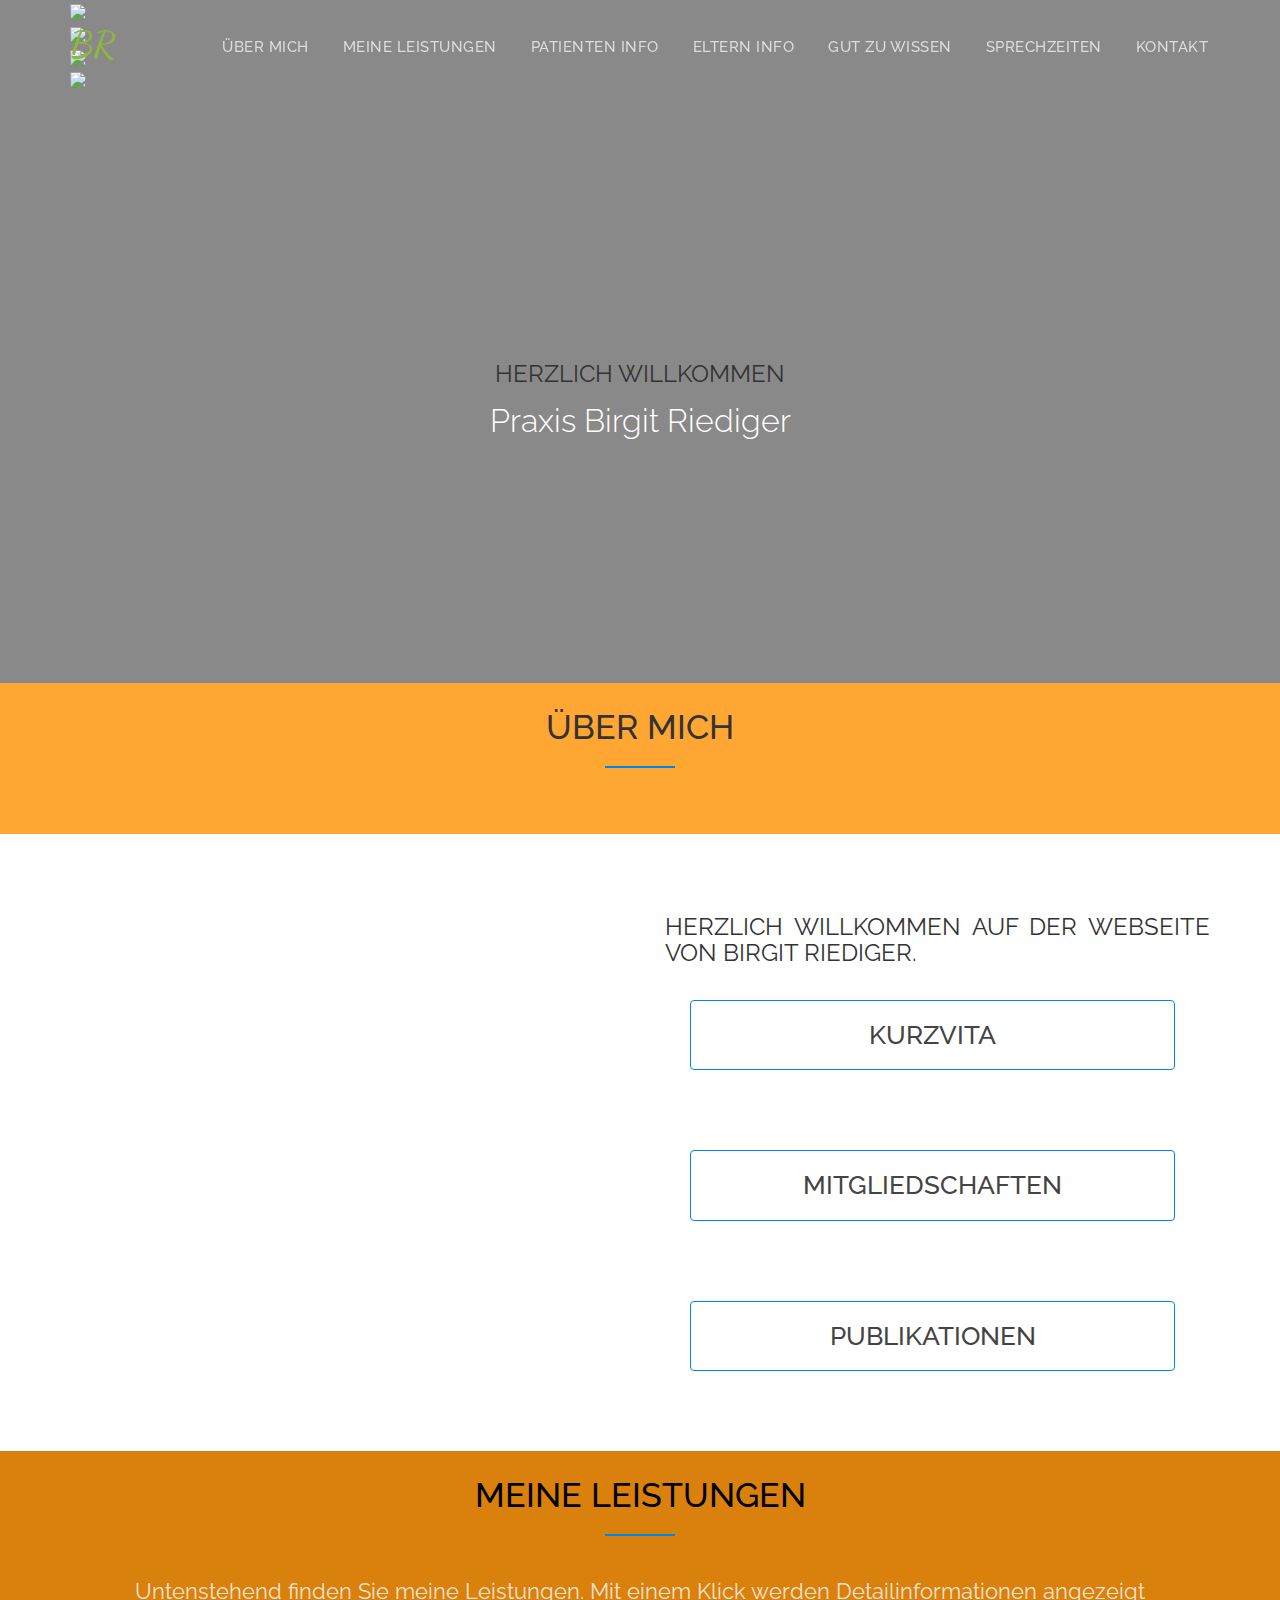
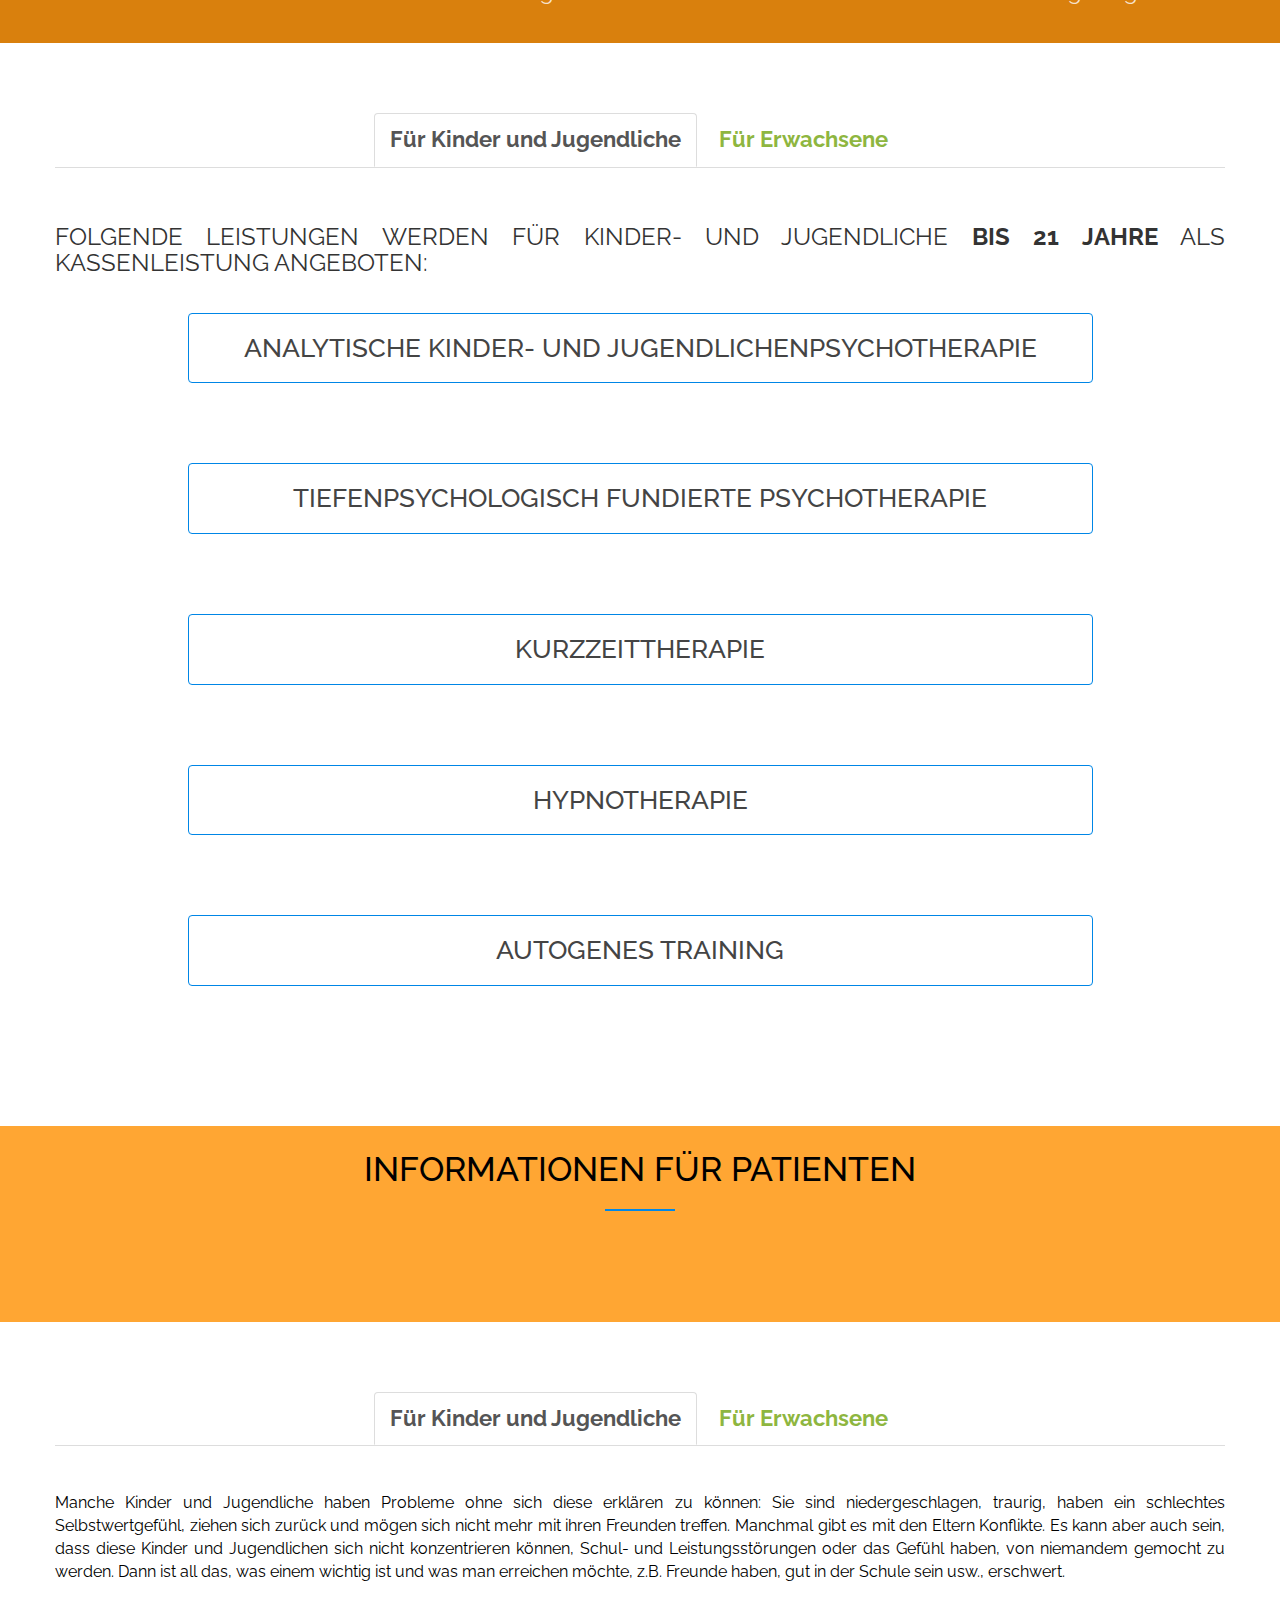
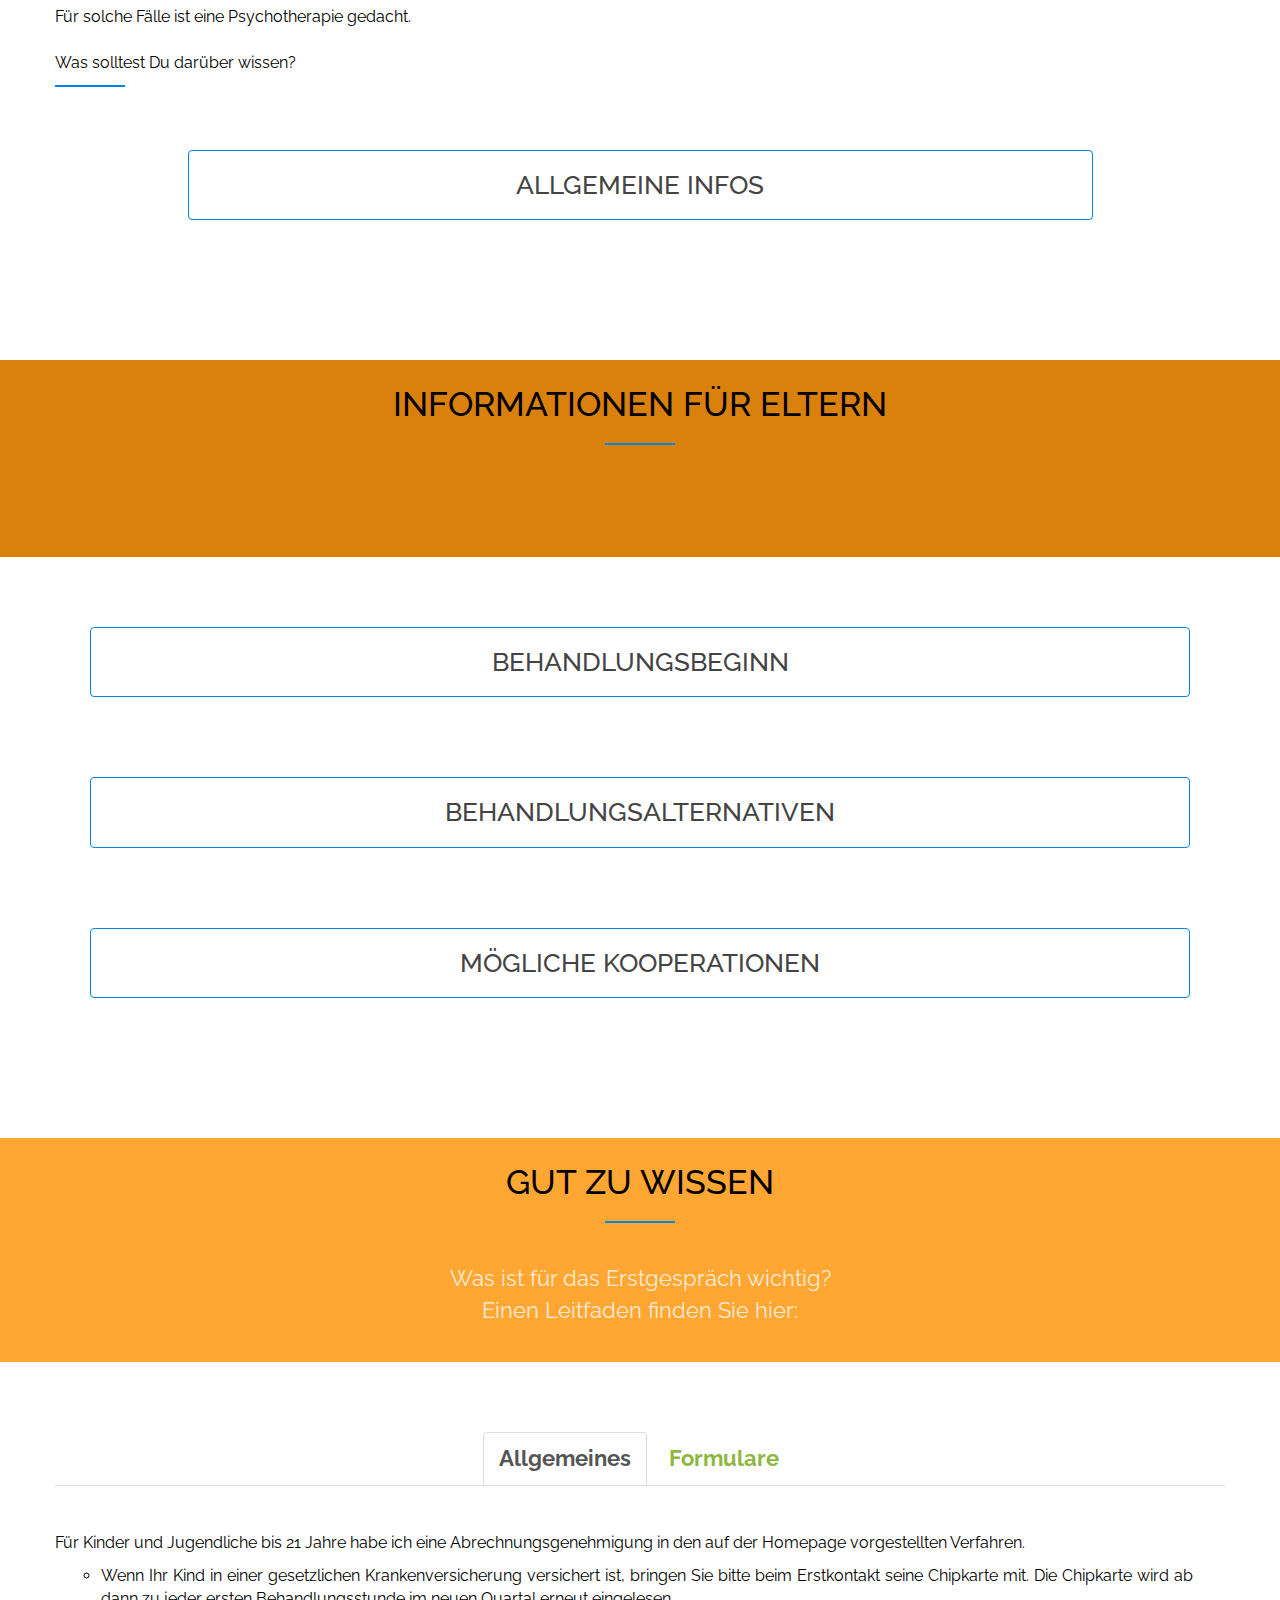
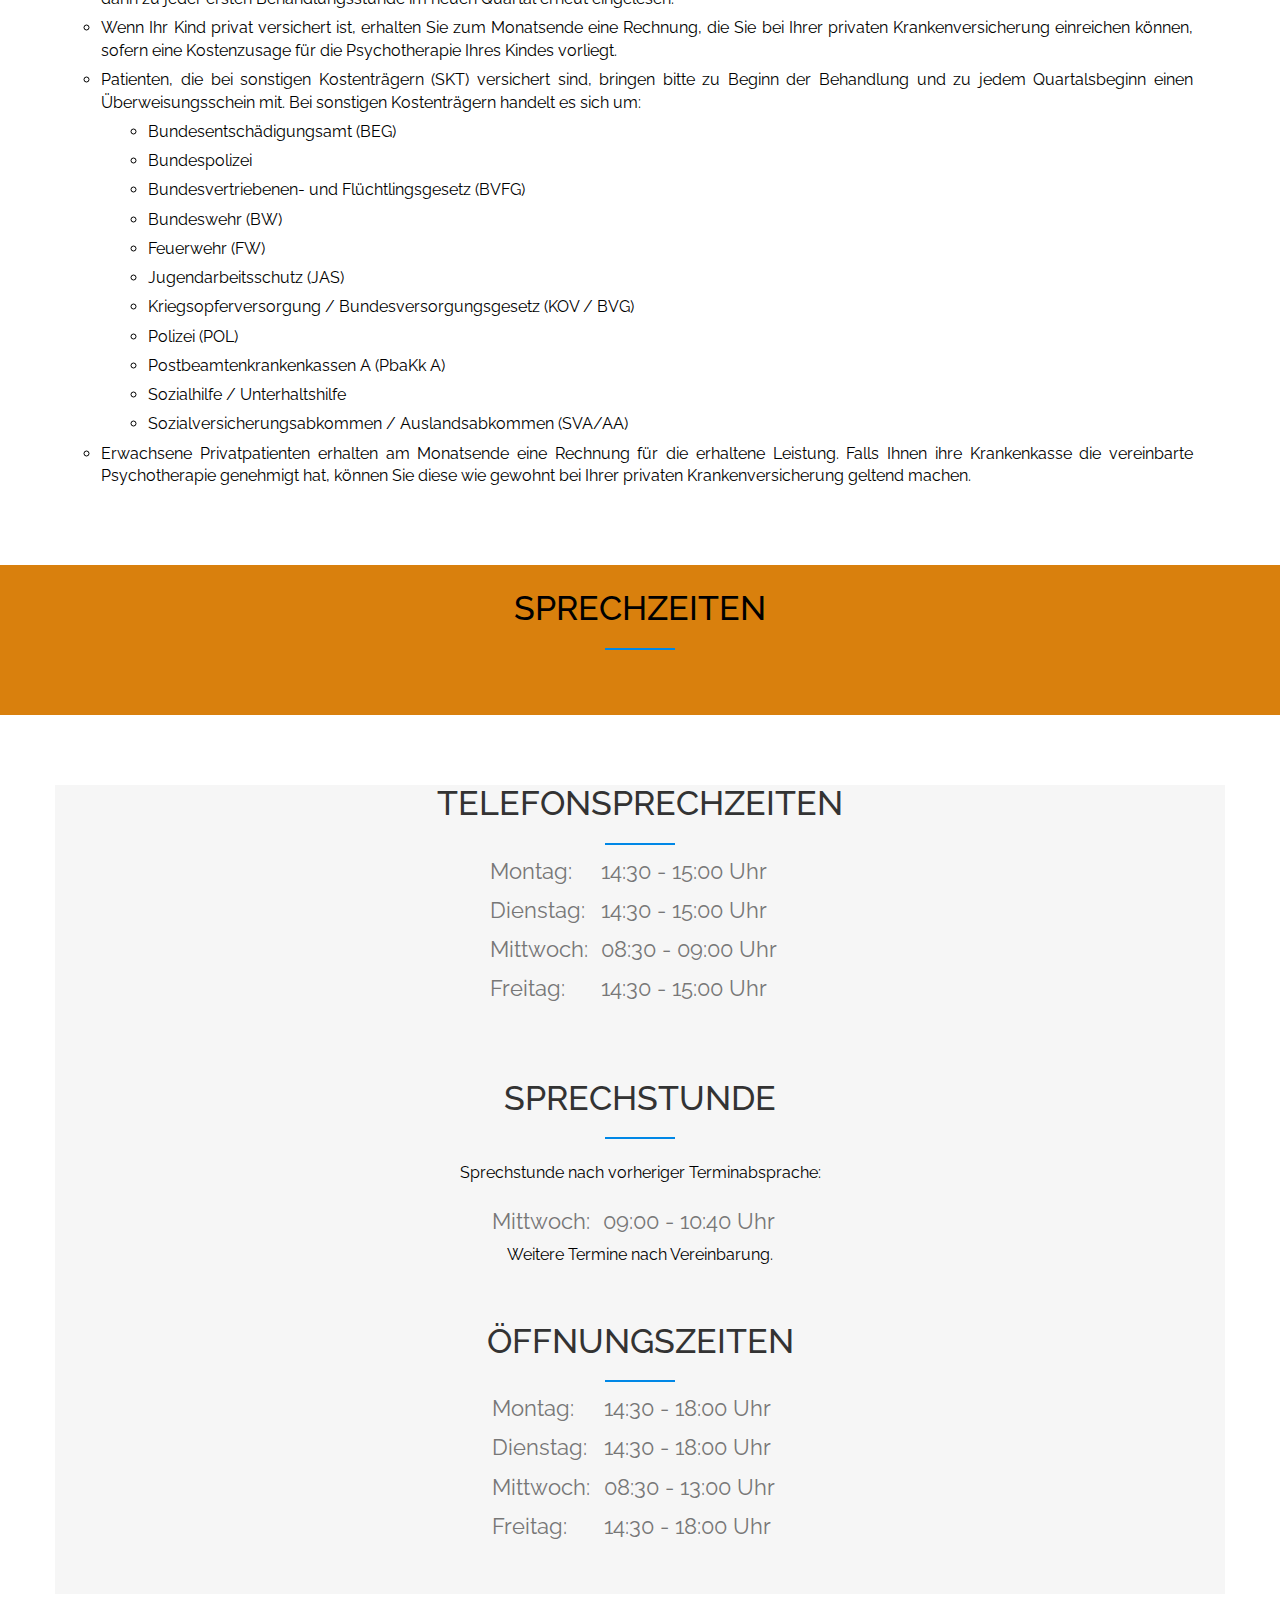
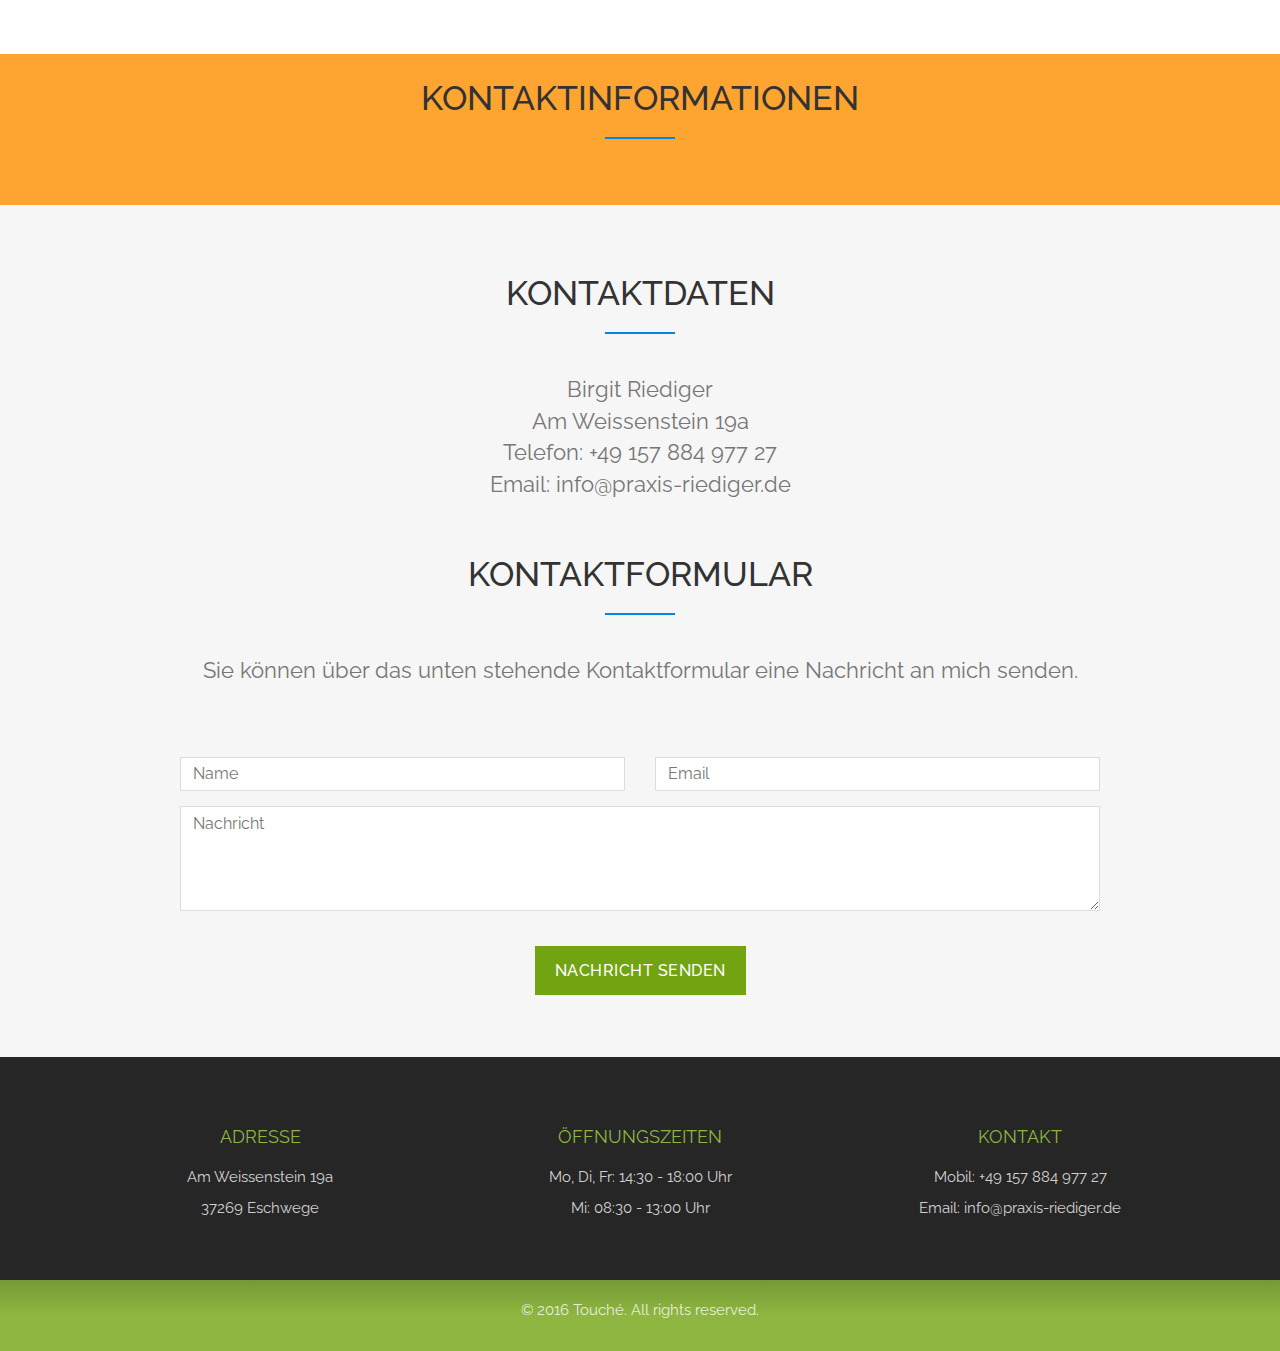
==== commit b8b9bfae: "Final Commit" ====
--- a/index.html
+++ b/index.html
@@ -201,8 +201,8 @@
 								<p>
 								Analytische Psychotherapie dauert etwa zwei bis drei Jahre mit etwa 2 Sitzungen/Woche. Das hört sich erst einmal ziemlich lang an.<br> <br>
 								Warum so lange?<br><br>
-								Ziel der Behandlung ist, dass Ihr Kind seine Persönlichkeit  und seine individuellen Fähigkeiten  so weiterentwickelt, dass es sich in seinem sozialen Umfeld, in der Schule, mit Eltern und Freunden wohl fühlt und seine Stärken so gut wie möglich nutzt. Dazu braucht es Vertrauen in die therapeutische Beziehung, positive Erfahrungen in der Therapie und den Glauben, dass eine Änderung möglich ist. Und das kann halt so lange dauern. <br>
-								Natürlich prüfe ich vorab, ob nicht eine kürzere Therapieform wirksam  ist und Erfolg verspricht und dann empfehle ich diese. Man kann nämlich ein kürzeres Verfahren  immer noch in eine längere Behandlung umwandeln.<br>
+								Ziel der Behandlung ist, dass Ihr Kind seine Persönlichkeit  und seine individuellen Fähigkeiten  so weiterentwickelt, dass es sich in seinem sozialen Umfeld, in der Schule, mit Eltern und Freunden wohl fühlt und seine Stärken so gut wie möglich nutzen kann. Dazu braucht es Vertrauen in die therapeutische Beziehung, positive Erfahrungen in der Therapie und den Glauben, dass eine Änderung möglich ist. Und das kann halt so lange dauern. <br><br>
+								Natürlich prüfe ich vorab, ob nicht eine kürzere Therapieform wirksam  ist und Erfolg verspricht und dann empfehle ich diese. Man kann nämlich ein kürzeres Verfahren  immer noch in eine längere Behandlung umwandeln.<br><br>
 								Eine solche Entwicklung ist aber nur möglich, wenn sich Eltern und Kinder entscheiden,  diesen Weg gemeinsam zu gehen und beide bereit sind, bei sich etwas zu ändern. Deshalb sind bei Kinder- und Jugendlichentherapien auf jede vierte Einzeltherapiesitzung Ihres Kindes eine Elterngesprächssitzung vorgeschrieben. Bitte beziehen Sie, liebe Eltern, das in Ihre Planung mit ein. 
 								</p>
 								</div>
@@ -221,7 +221,7 @@
 		<li class="li-text">Tiefenpsychologische Psychotherapie hat immer einen Schwerpunkt, z.B. Schulvermeiden. Wenn dies die Hauptschwierigkeit Ihres Kindes ist, ist dies der Schwerpunkt.</li>
 	</ul>
 <p>
-Deshalb ist in  der tiefenpsychologischen Psychotherapie  ebenfalls intensive Elternarbeit nötig. Auf jede vierte Therapiestunde des Kindes sollten Sie, liebe  Eltern, eine Sitzung für Elterngespräche einplanen.
+Auch in  der tiefenpsychologischen Psychotherapie  ist intensive Elternarbeit nötig, um die Veränderung ihres Kindes zu unterstützen. Auf jede vierte Therapiestunde des Kindes sollten Sie, liebe  Eltern, eine Sitzung für Elterngespräche einplanen.
 </p>
 								</div>
 							</div>
@@ -241,7 +241,7 @@
 										<li class="li-text">andere akut belastende Lebensereignisse, die zu nachvollziehbaren Problemen geführt haben</li>
 									</ul>
 									<p>
-									Natürlich ist auch hier die Arbeit mit Ihnen, liebe Eltern, sehr wichtig. Die begleitende Elternarbeit findet ebenfalls im Verhältnis 1 zu 4 statt, also auf vier Einzeltherapiesitzungen ein Elterngespräch.<br>
+									Natürlich ist auch hier die Arbeit mit Ihnen, liebe Eltern, sehr wichtig. Die begleitende Elternarbeit findet ebenfalls im Verhältnis 1 zu 4 statt, also auf vier Einzeltherapiesitzungen ein Elterngespräch.<br><br>
 									Was ist, wenn die Kurzzeittherapie noch nicht den gewünschten Erfolg gebracht hat?<br>
 									Es besteht grundsätzlich die Möglichkeit eine Kurzzeittherapie in eines der Langzeittherapieverfahren umzuwandeln, worüber ich Sie und Ihr Kind frühzeitig beraten werde. 
 									</p>
@@ -289,9 +289,10 @@
 								<h2 class="menu-section-title">Analytische Psychotherapie</h2>
 								<div class="menu-item" style="display: none;">
 									<p>
-									<b>Was ist psychodynamische Pyschotherapie?</b><br>
+									Analytische Psychotherapie gehört wie auch tiefenpsychologische Psychotherapie zu den psychodynamischen Therapieverfahren.<br><br>
+									<b>Was ist psychodynamische Psychotherapie?</b><br>
 In der psychodynamischen Sichtweise geht man davon aus, dass psychische Schwierigkeiten entweder ein unbewusster tiefer innerer Konflikt zugrunde liegt, oder aber dass frühe Erfahrungen, die die Seele überlastet haben, nachwirken und aktuell zu Symptomen führen. Sie beeinflussen dann  das Fühlen, Handeln und Selbsterleben und können sich nachteilig auf die Bewältigung  aktueller Lebenssituationen auswirken und führen oft zu Persönlichkeitsmerkmalen, die einen unter den eigenen Möglichkeiten bleiben lassen.<br><br>
-<b>Ziel</b> einer analytischen Psychotherapie ist es, in einer hilfreichen Therapeut-Patienten- Beziehung diese frühen, dem Bewusstsein nicht mehr zugänglichen Muster zu identifizieren, so dass der Klient einen emotionalen Zugang dazu gewinnt und einen Weg für sich findet, der ihm hilft, seine Schwierigkeiten besser zu meistern und in seiner Persönlichkeit entsprechend seinen Wünschen und Zielen hinzu zu gewinnen. <br><br>
+<b>Ziel</b> einer analytischen Psychotherapie ist es, in einer hilfreichen Therapeut-Patienten- Beziehung diese frühen, dem Bewusstsein nicht mehr zugänglichen Muster zu identifizieren, so dass der Klient einen emotionalen Zugang dazu gewinnt und einen Weg für sich findet, der ihm hilft, seine Schwierigkeiten besser zu meistern und in seiner Persönlichkeit entsprechend seinen Wünschen und Zielen hinzu zu gewinnen. Auf diese Weise erfolgt zugleich eine Reduktion der Symptomatik.<br><br>
 <b>Die Indikation für analytische Psychotherapie:</b><br>
 Diese Therapieform ist wirksam bei Ängsten Depressionen, Zwängen,  Störungen des Körpererlebens, die psychisch bedingt sind, aber auch bei Störungen der Beziehungs- und Liebesfähigkeit, Arbeitsstörungen und Störungen des Selbstbewusstseins.<br><br>
 <b>Rahmenbedingungen:</b><br>
@@ -307,7 +308,7 @@
 								<div class="menu-item" style="display: none;">
 									<p>
 									<b>Was ist tiefenpsychologische Psychotherapie?</b><br>
-Die Grundannahme, dass unbewusste psychische Kräfte wirksam sind,  die zu obigen Symptomen führen, gilt genauso wie auch für die analytische Psychotherapie.<br>
+Die Grundannahme, dass unbewusste psychische Kräfte wirksam sind,  die zu psychische Symptomen führen, gilt genauso wie auch für die analytische Psychotherapie.<br>
 Allerdings unterscheiden sich Behandlungstechnik, Dauer und Flexibilität des Verfahrens von der analytischen Psychotherapie.<br><br>
 So können nur wenige Stunden zur Bearbeitung eines Behandlungschwerpunkts nötig sein (Bsp. Kurzzeittherapie s.u.), aber gegebenenfalls auch 50 Sitzungen und mehr. Die Behandlungsfrequenz kann je nach Erfordernis des Behandlungsprozesses variiert werden.<br><br>
 Tiefenpsychologische Arbeit hat immer einen Behandlungsschwerpunkt, den Fokus. Es ist meine Aufgabe, diesen Schwerpunkt im Blick zu behalten und den Klienten immer wieder darauf zurück zu führen.<br>
@@ -384,7 +385,7 @@
 									</ul>
 									<p>
 									Das Gelingen einer Psychotherapie hängt von vielen Faktoren ab. Einige solltest Du wissen:<br><br>
-									<b>Wir müssen gut miteinander zurechtkommen.</b><br><br>
+									<b>Wir müssen gut miteinander zurechtkommen:</b><br>
 									Wenn Du mich kennen lernst und den Eindruck hast, dass Du mich nicht magst, kann das mehrere Gründe haben. Wichtig ist dann, dass Du mir das mitteilst. Wir sollten dann versuchen, diese Gründe herauszufinden. Vielleicht bis Du grundsätzlich misstrauisch und hattest bisher im Leben guten Grund dazu. In so einem Fall sollten wir es trotzdem miteinander probieren. Meine Erfahrung ist, dass es nach einer gewissen Zeit gut miteinander klappt.<br><br>
 									Etwas anderes ist es, wenn Dir ein Bauchgefühl sagt, dass Du Dir eine Therapie mit mir nicht vorstellen kannst. Die Probegespräche sind auch dazu da, um so etwas zu klären. Wenn Du ernstzunehmende Bedenken hast, dass Du kein Vertrauen zu mir aufbauen kannst, musst Du mir das unbedingt sagen. Ich würde Dir und Deinen Eltern dann empfehlen, dass Ihr einen anderen Therapeuten/Therapeutin sucht.<br><br>
 									<b>Wichtige Vorbedingungen, damit die Therapie klappt:</b><br>
@@ -633,6 +634,7 @@
 									<br><br><br>
 									<h2>Sprechstunde</h2>
 									<hr class="hr-center">
+									<br>
 									<p>
 									Sprechstunde nach vorheriger Terminabsprache:
 									</p>
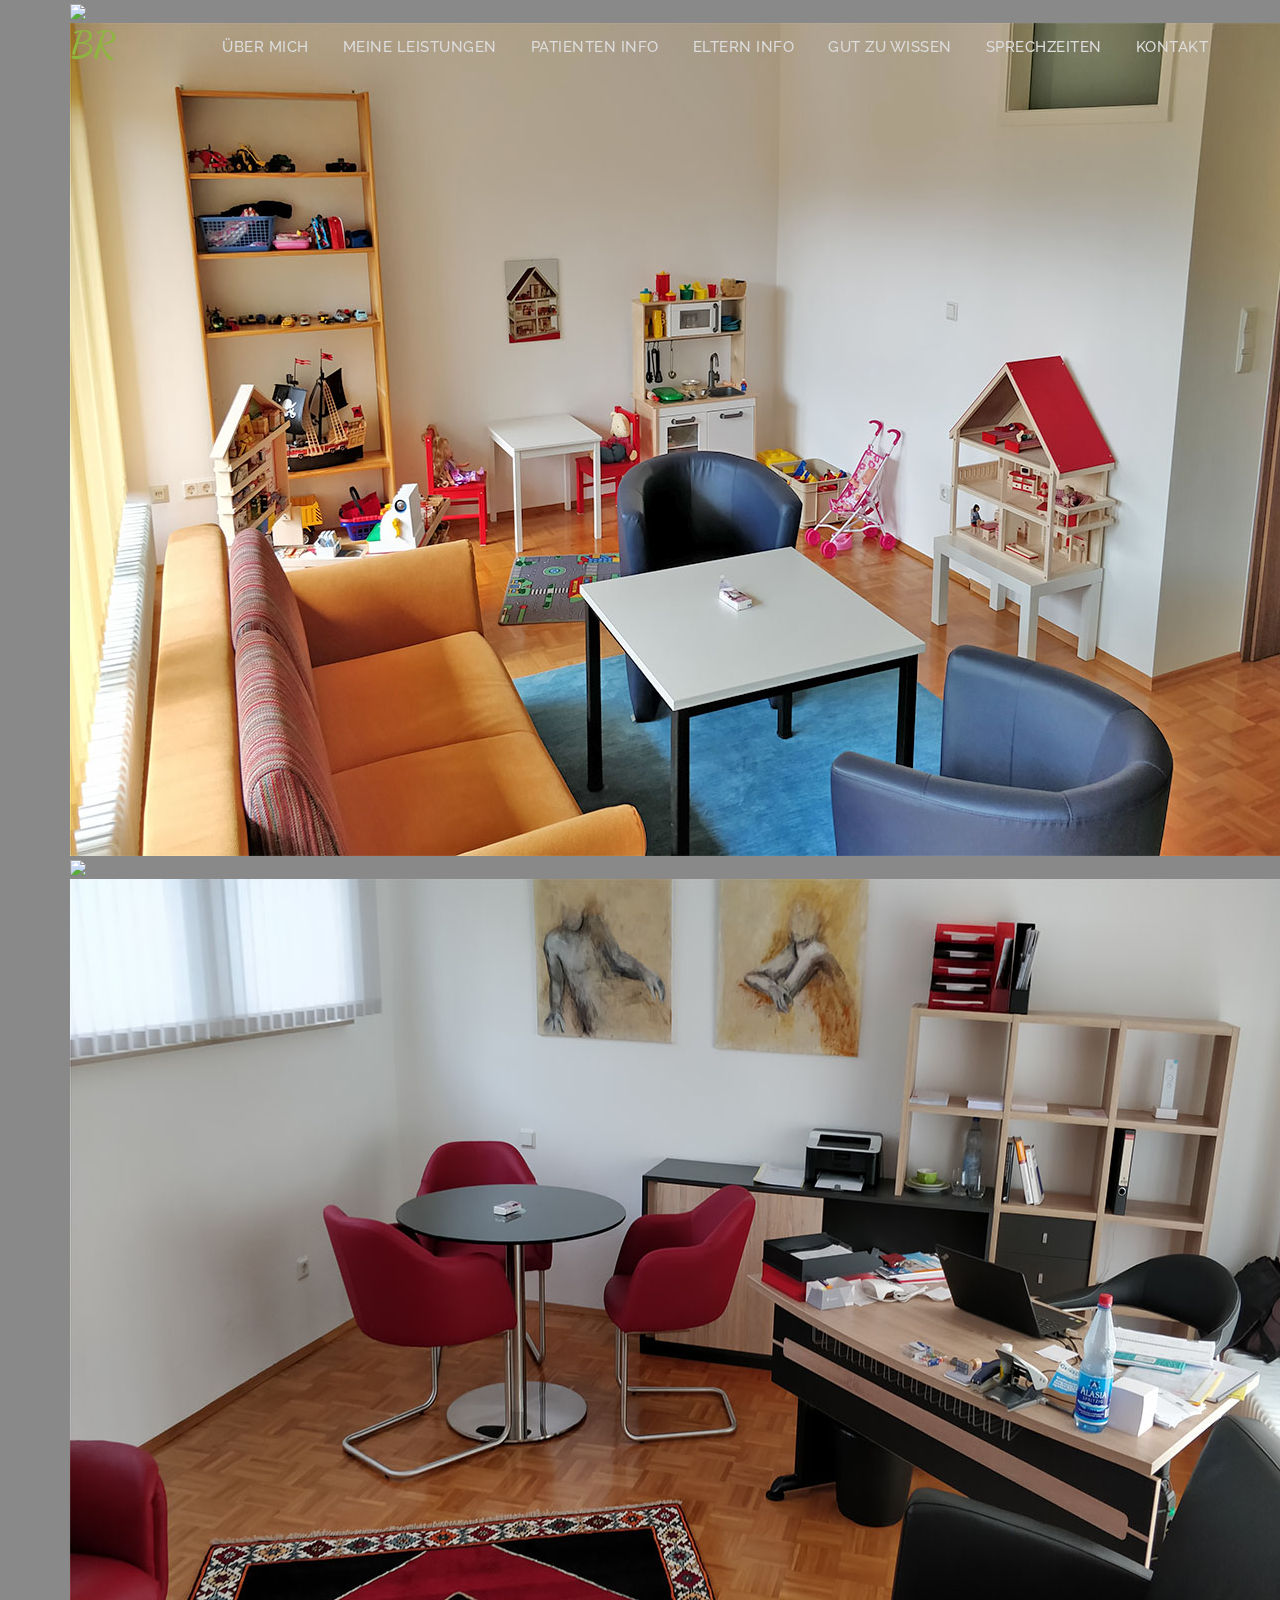
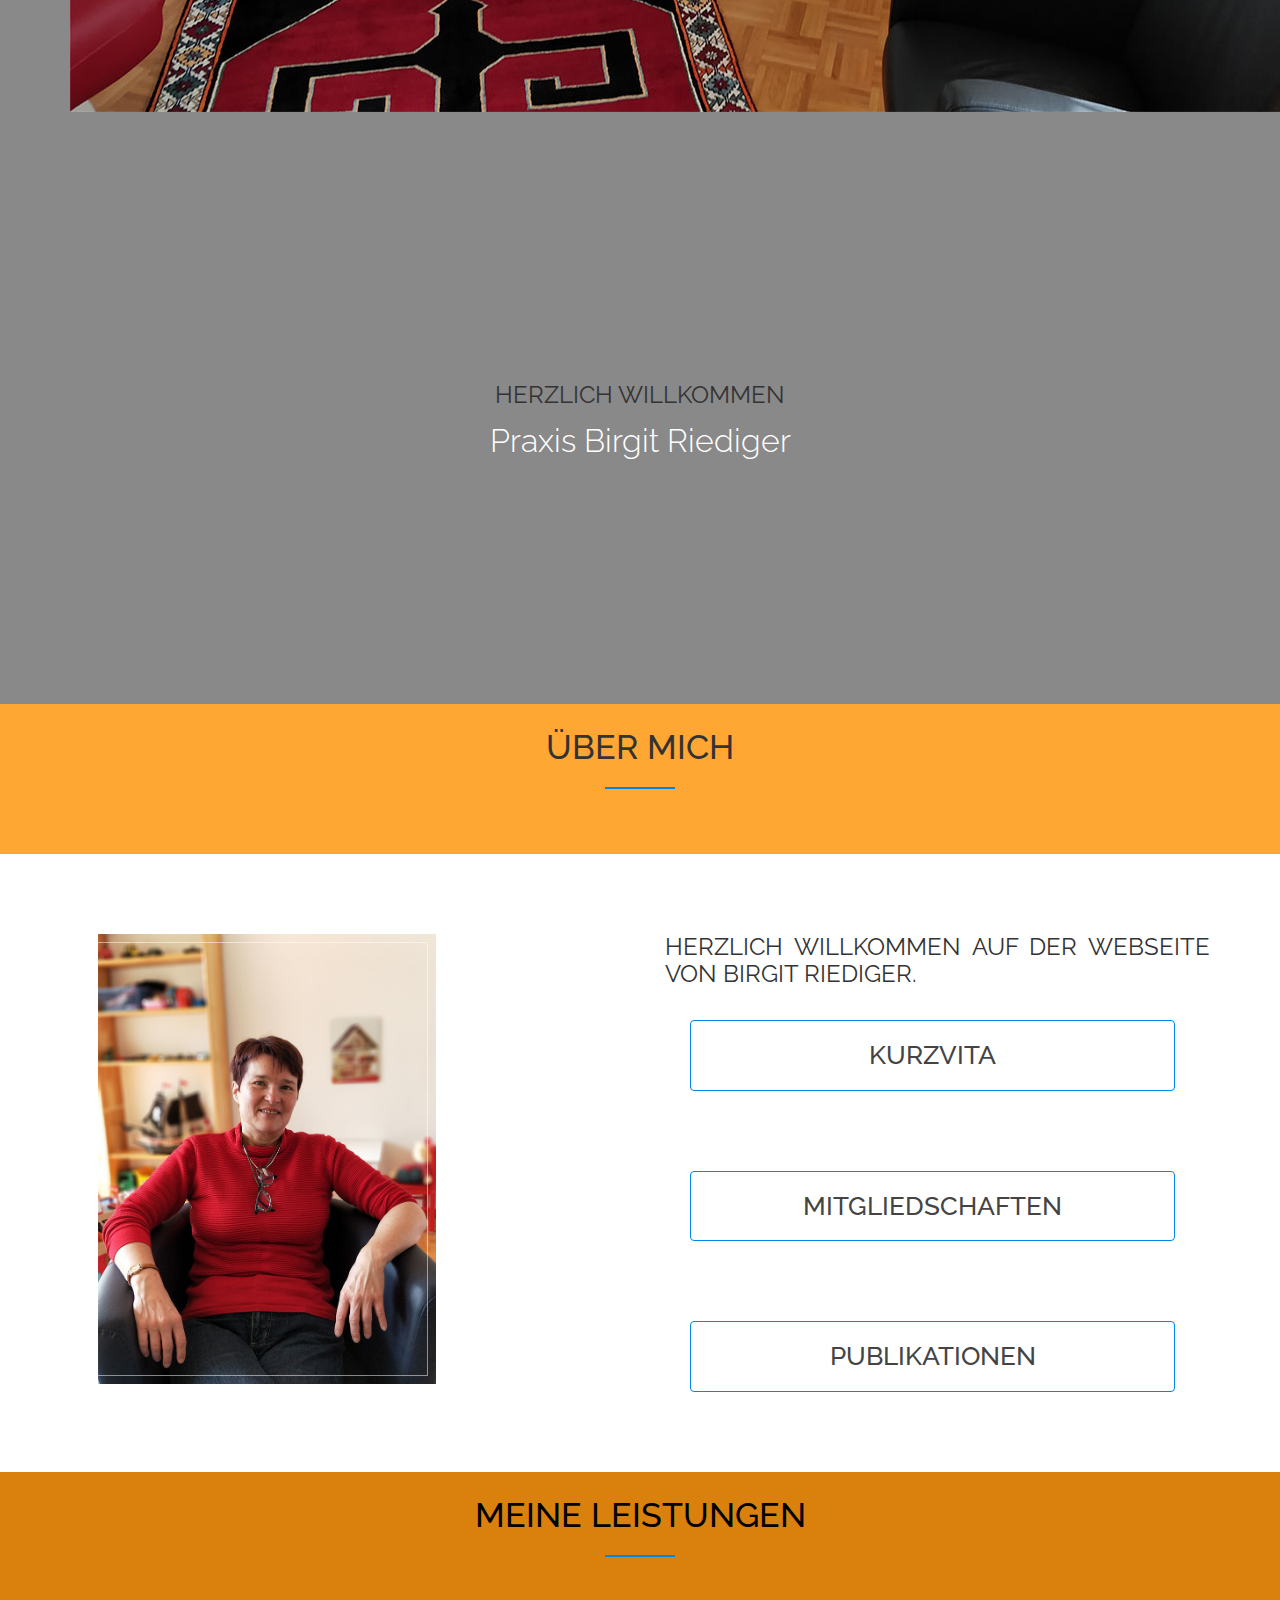
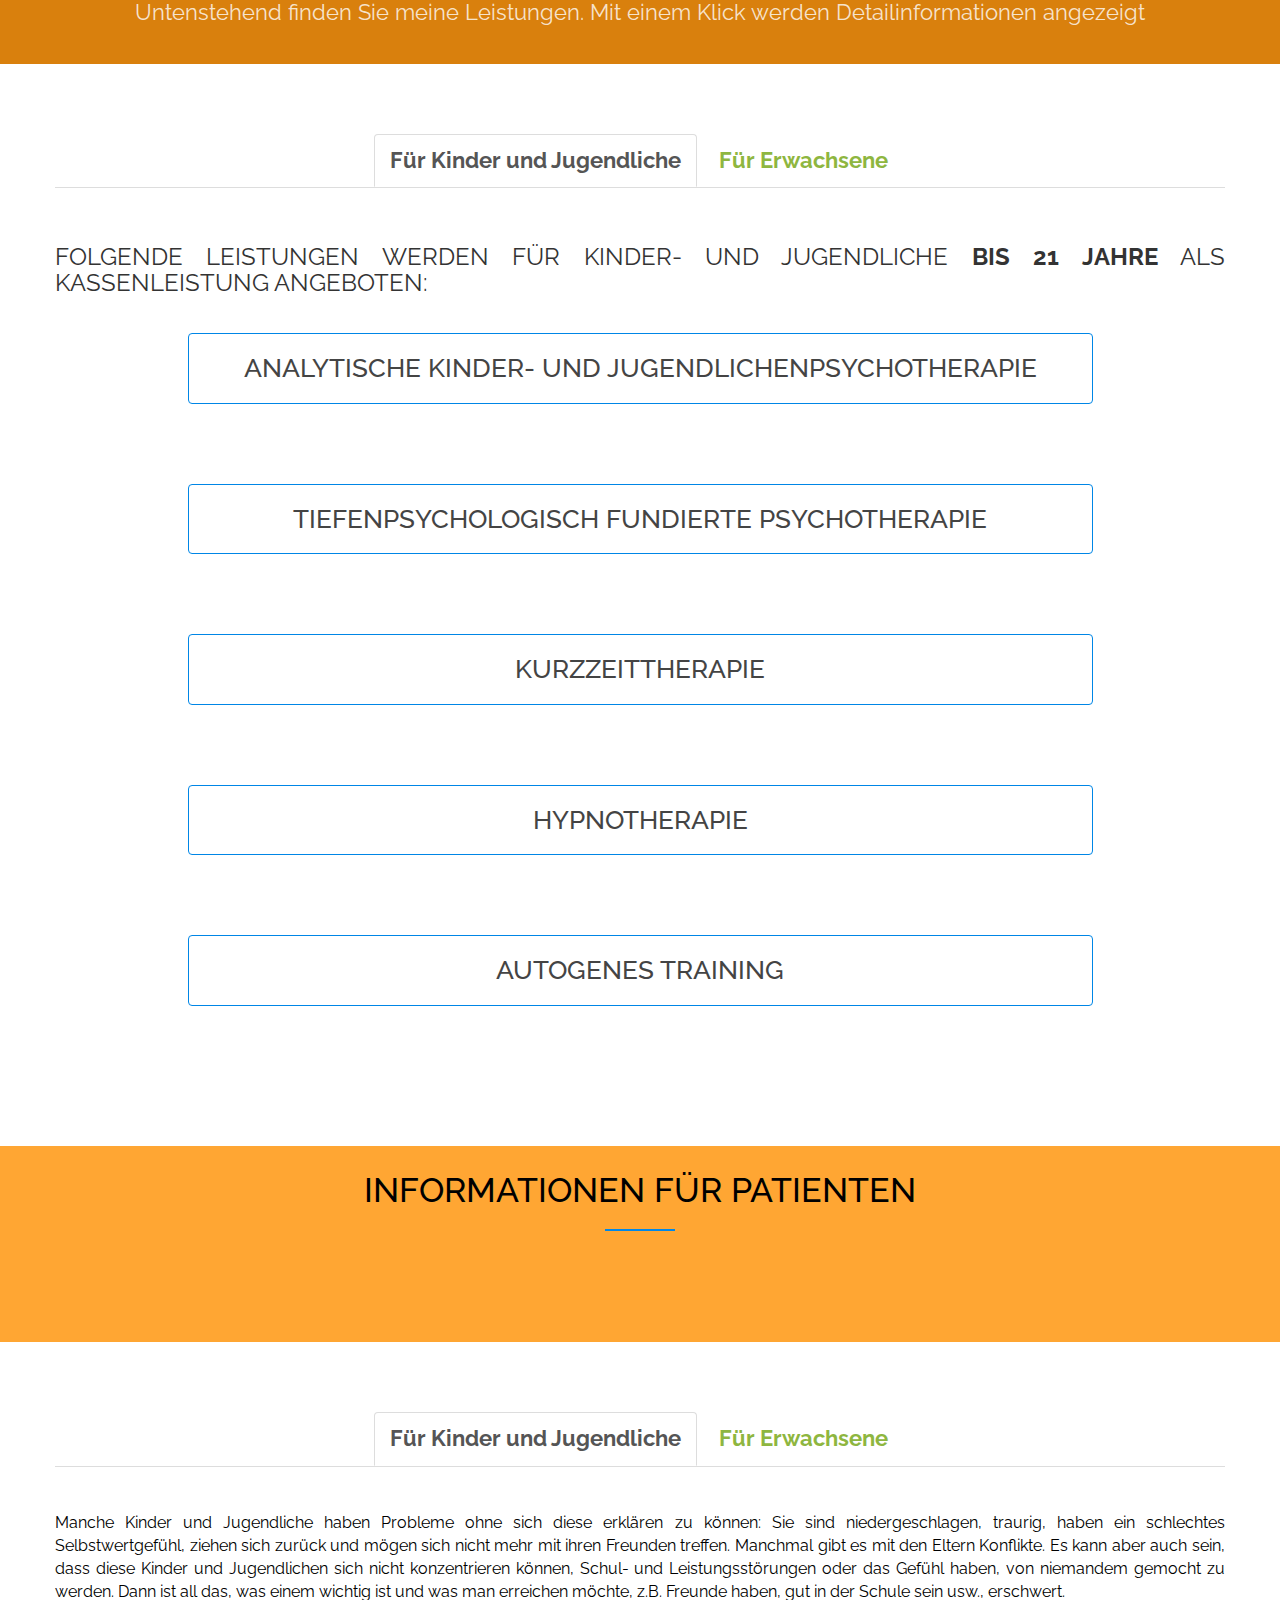
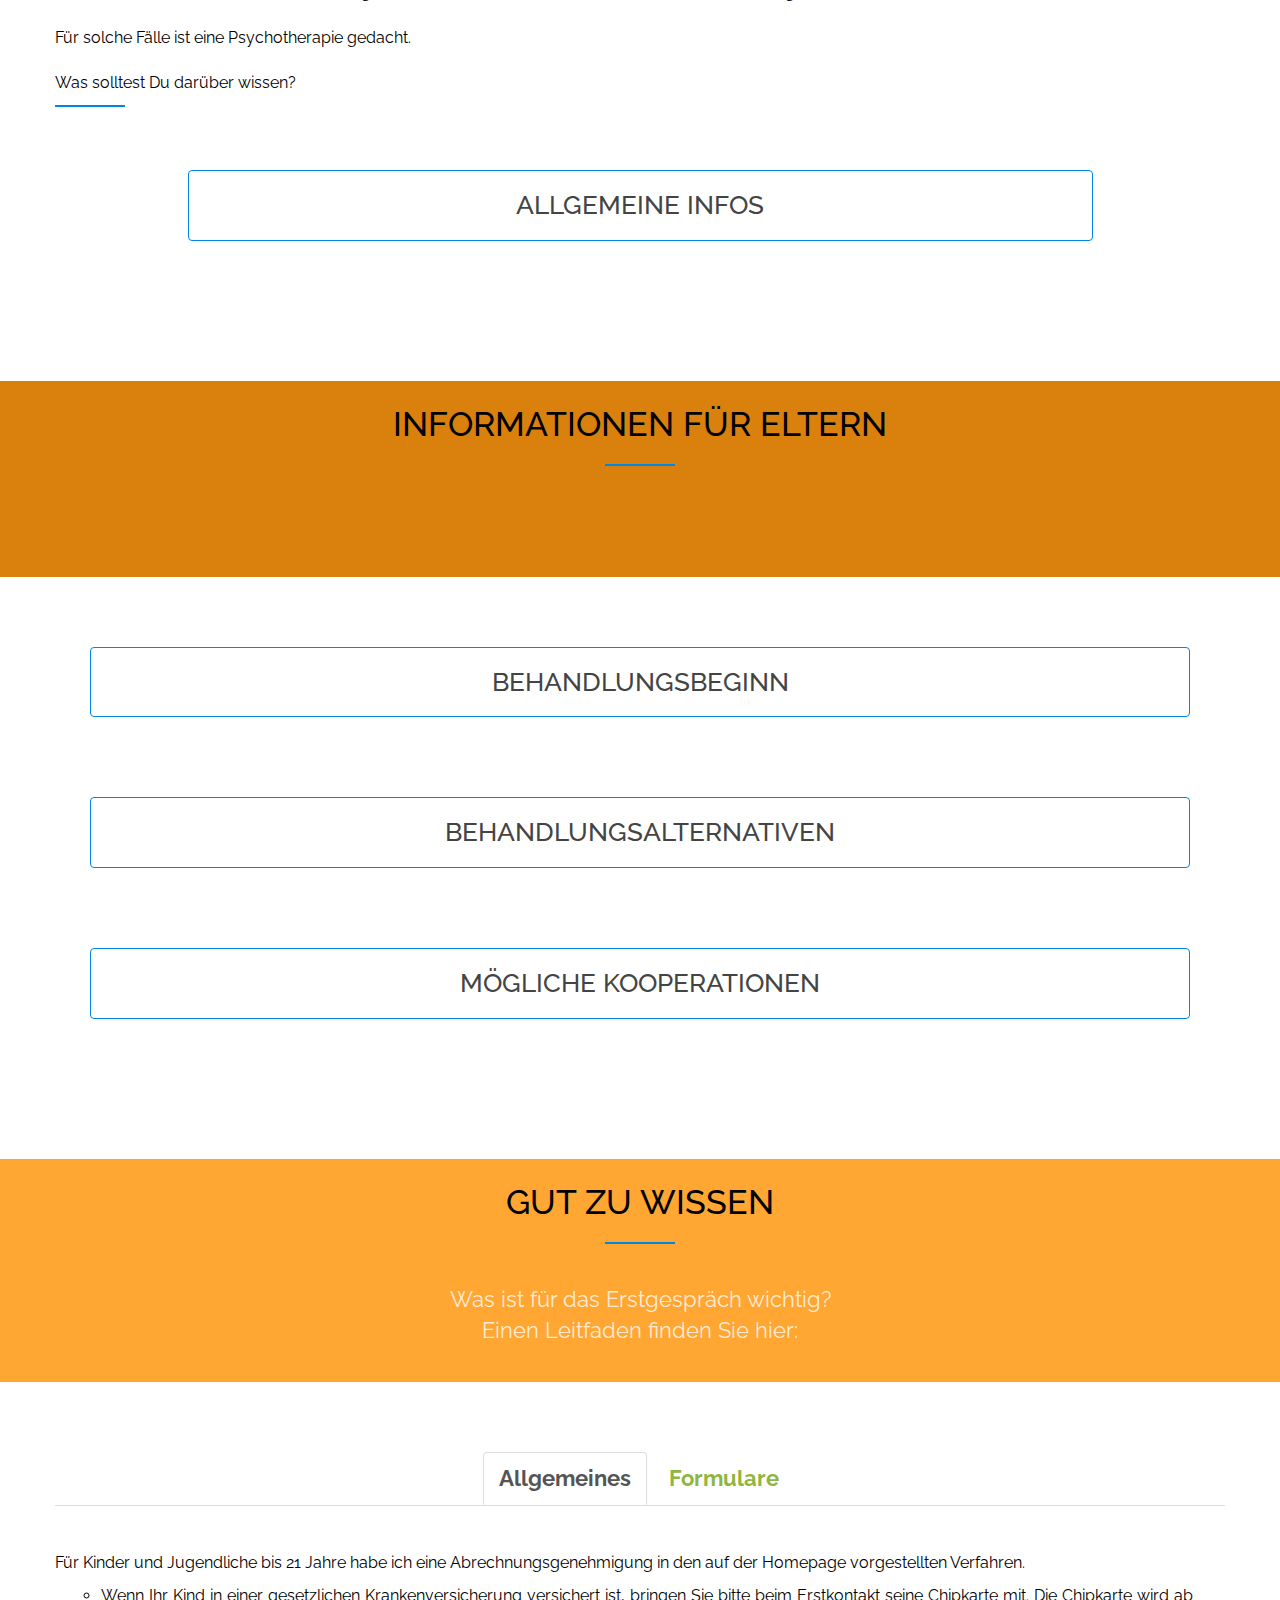
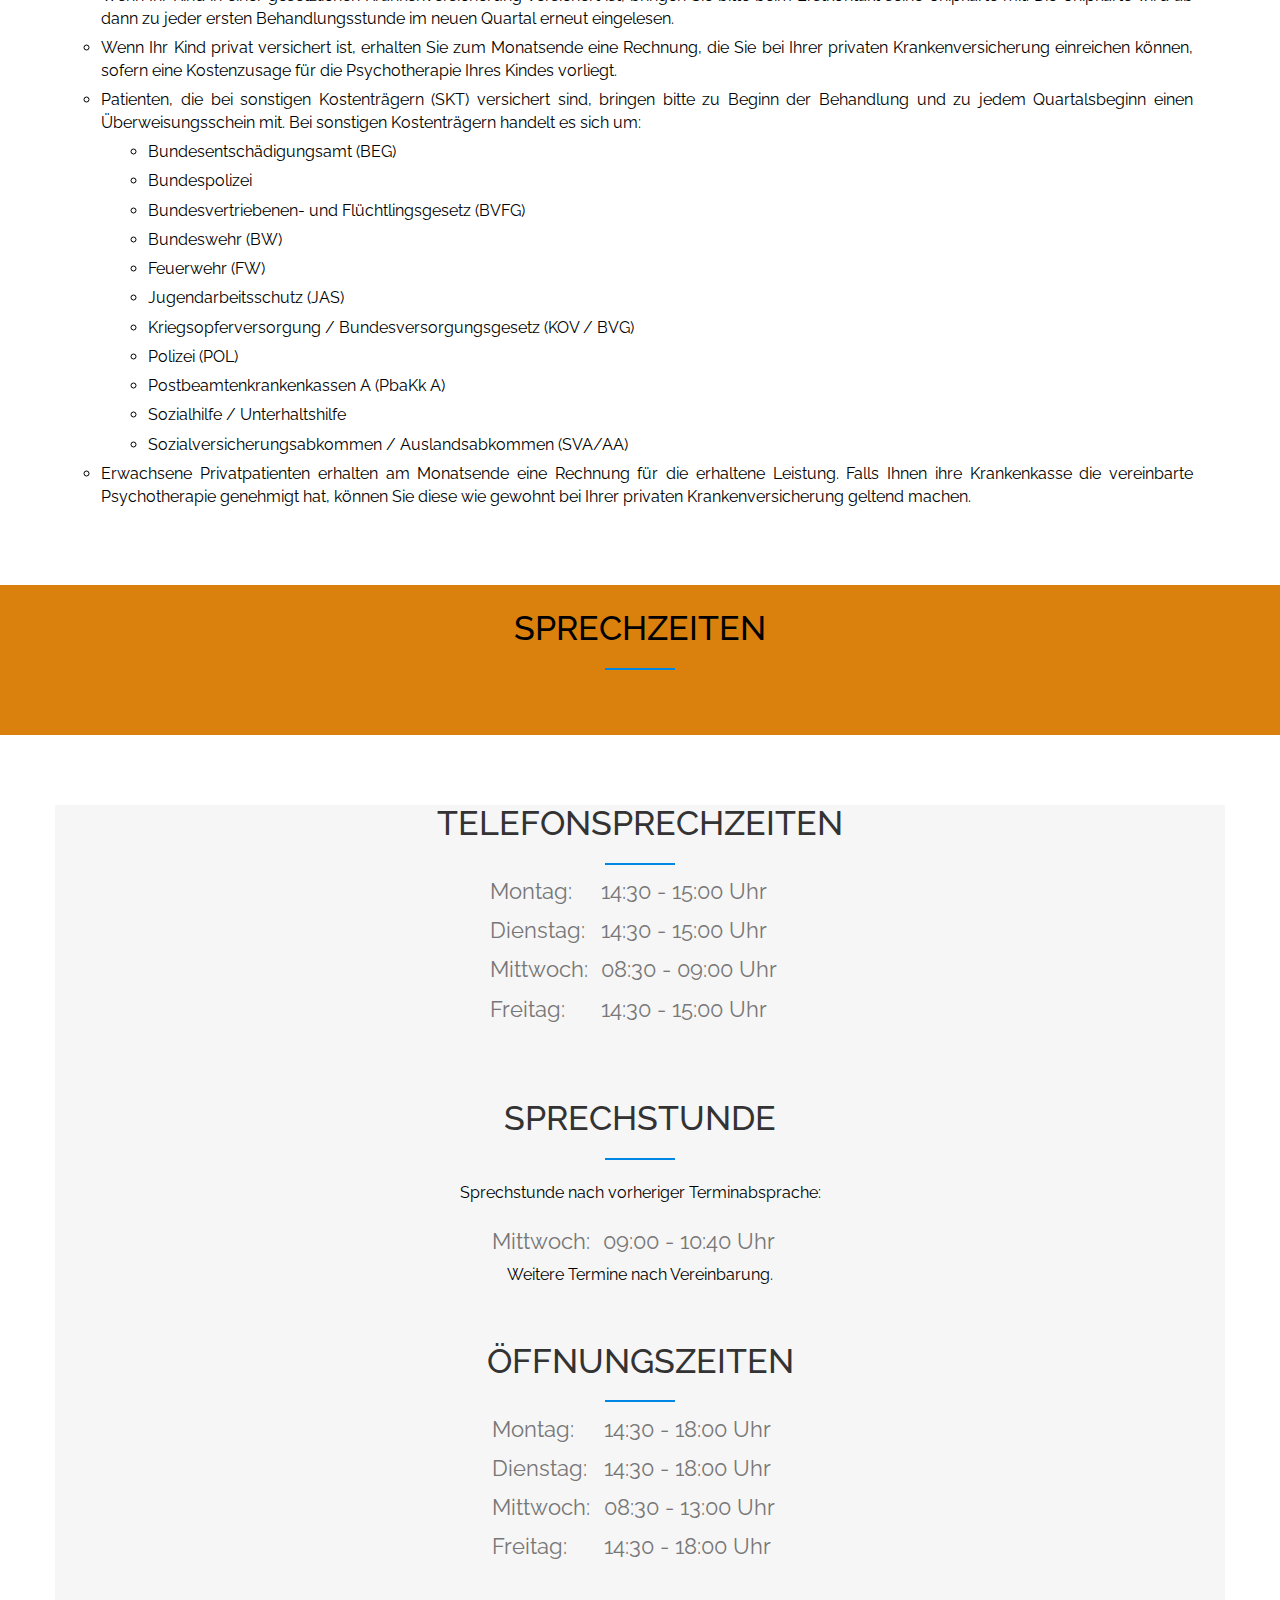
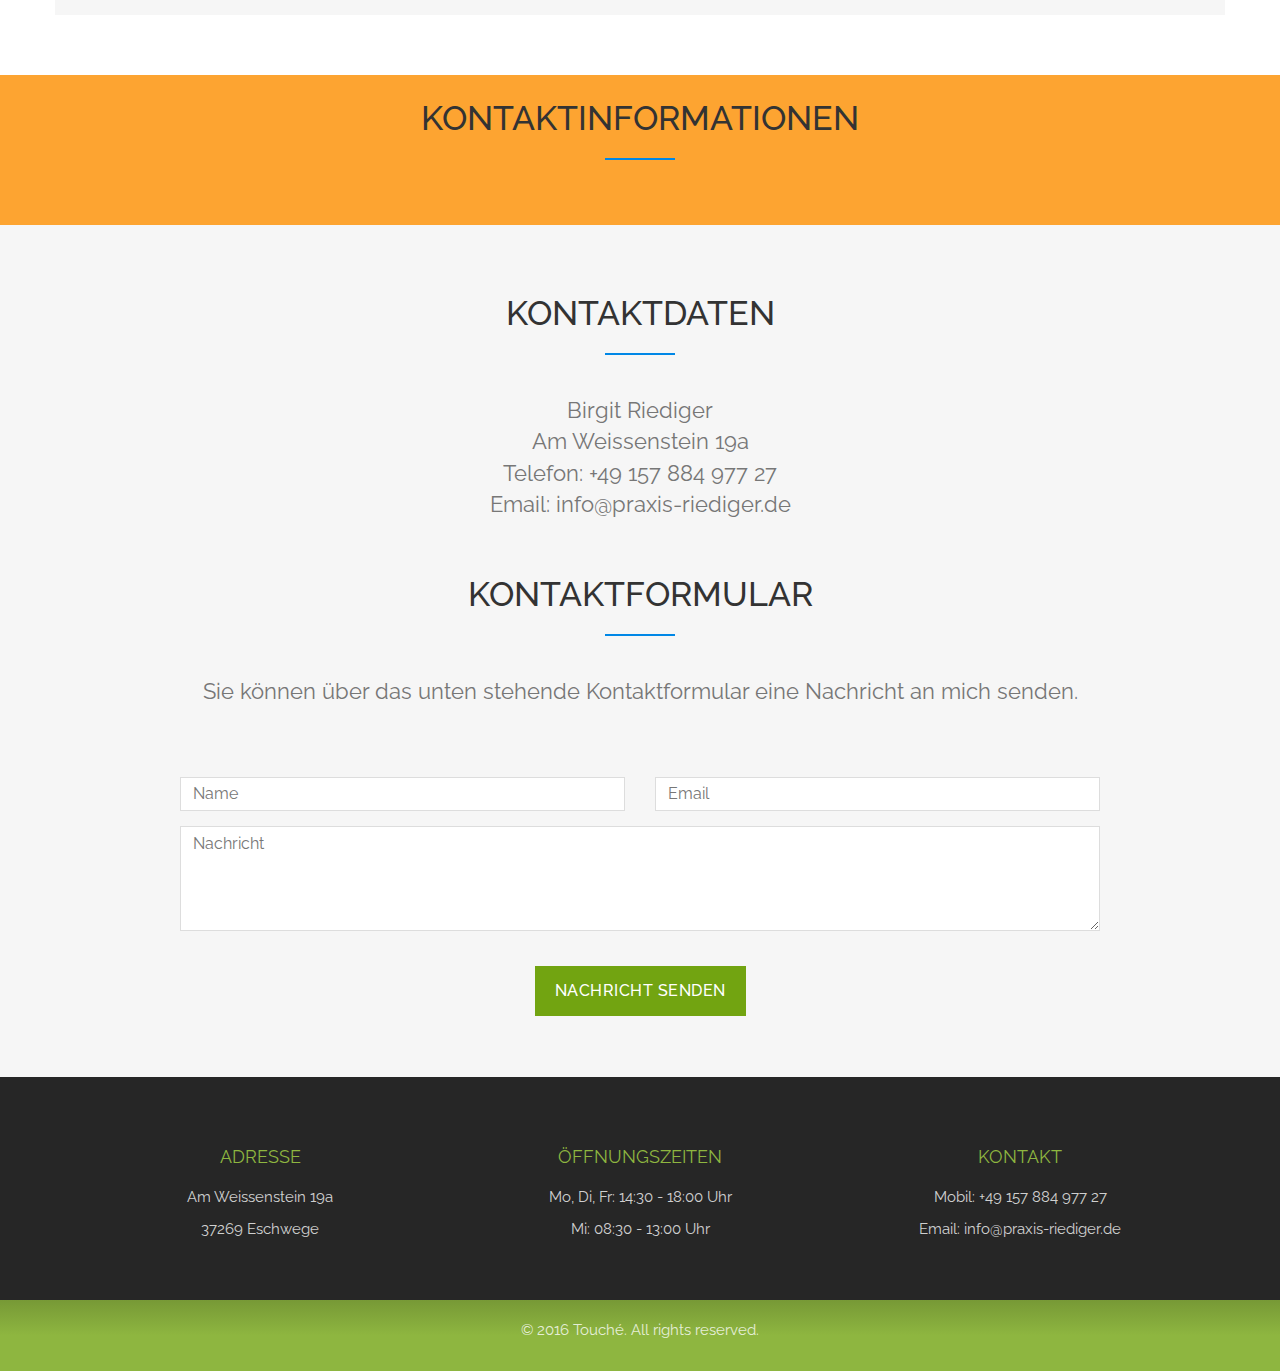
==== commit 41f0c359: "Bilder eingefügt" ====
--- a/index.html
+++ b/index.html
@@ -2,8 +2,8 @@
 <head>
 <meta charset="utf-8">
 <meta name="viewport" content="width=device-width, initial-scale=1">
-<title>Praxis Riediger</title>
-<meta name="description" content="Webseite der psychotherapeutischen Praxis von Birgit Riediger">
+<title>Praxis Birgit Riediger</title>
+<meta name="description" content="Psychotherapeutische Praxis für Kinder und Jugendliche von Birgit Riediger in Eschwege. Angeboten wird analytische Kinder- , Jugendlichen- und Erwachsenenpsychotherapie.">
 <meta name="author" content="Martin Riediger">
 
 <!-- Favicons
@@ -72,13 +72,13 @@
                             <img src="img/slider/slide1.jpg">                            
                         </li>
                         <li>
-                            <img src="img/slider/slide2.jpg">                            
-                        </li>
-                        <li>
-                            <img src="img/slider/slide3.jpg">                            
+                            <img src="img/slider/praxis1.jpg">                            
                         </li>
                         <li>
                             <img src="img/slider/slide4.jpg">                            
+                        </li>
+                        <li>
+                            <img src="img/slider/praxis2.jpg">                            
                         </li>
                     </ol>
                     <div class="row">
@@ -103,7 +103,7 @@
         <div class="container">
             <div class="row">
                 <div class="col-xs-12 col-md-6 ">
-                    <!--<div class="uebermich-img"><img src="img/about.jpg" class="img-responsive" alt=""></div>-->
+                    <div class="uebermich-img"><img src="img/about.jpg" class="img-responsive" alt=""></div>
                 </div>
                 <div class="col-xs-12 col-md-6">
                     <div class="uebermich-text">
--- a/css/style.css
+++ b/css/style.css
@@ -244,6 +244,7 @@
         display: inline-block;
         position: relative;
 		margin-top: 10px;
+		padding-left: 5%;
     }
     #uebermich .uebermich-img:before {
         display: block;
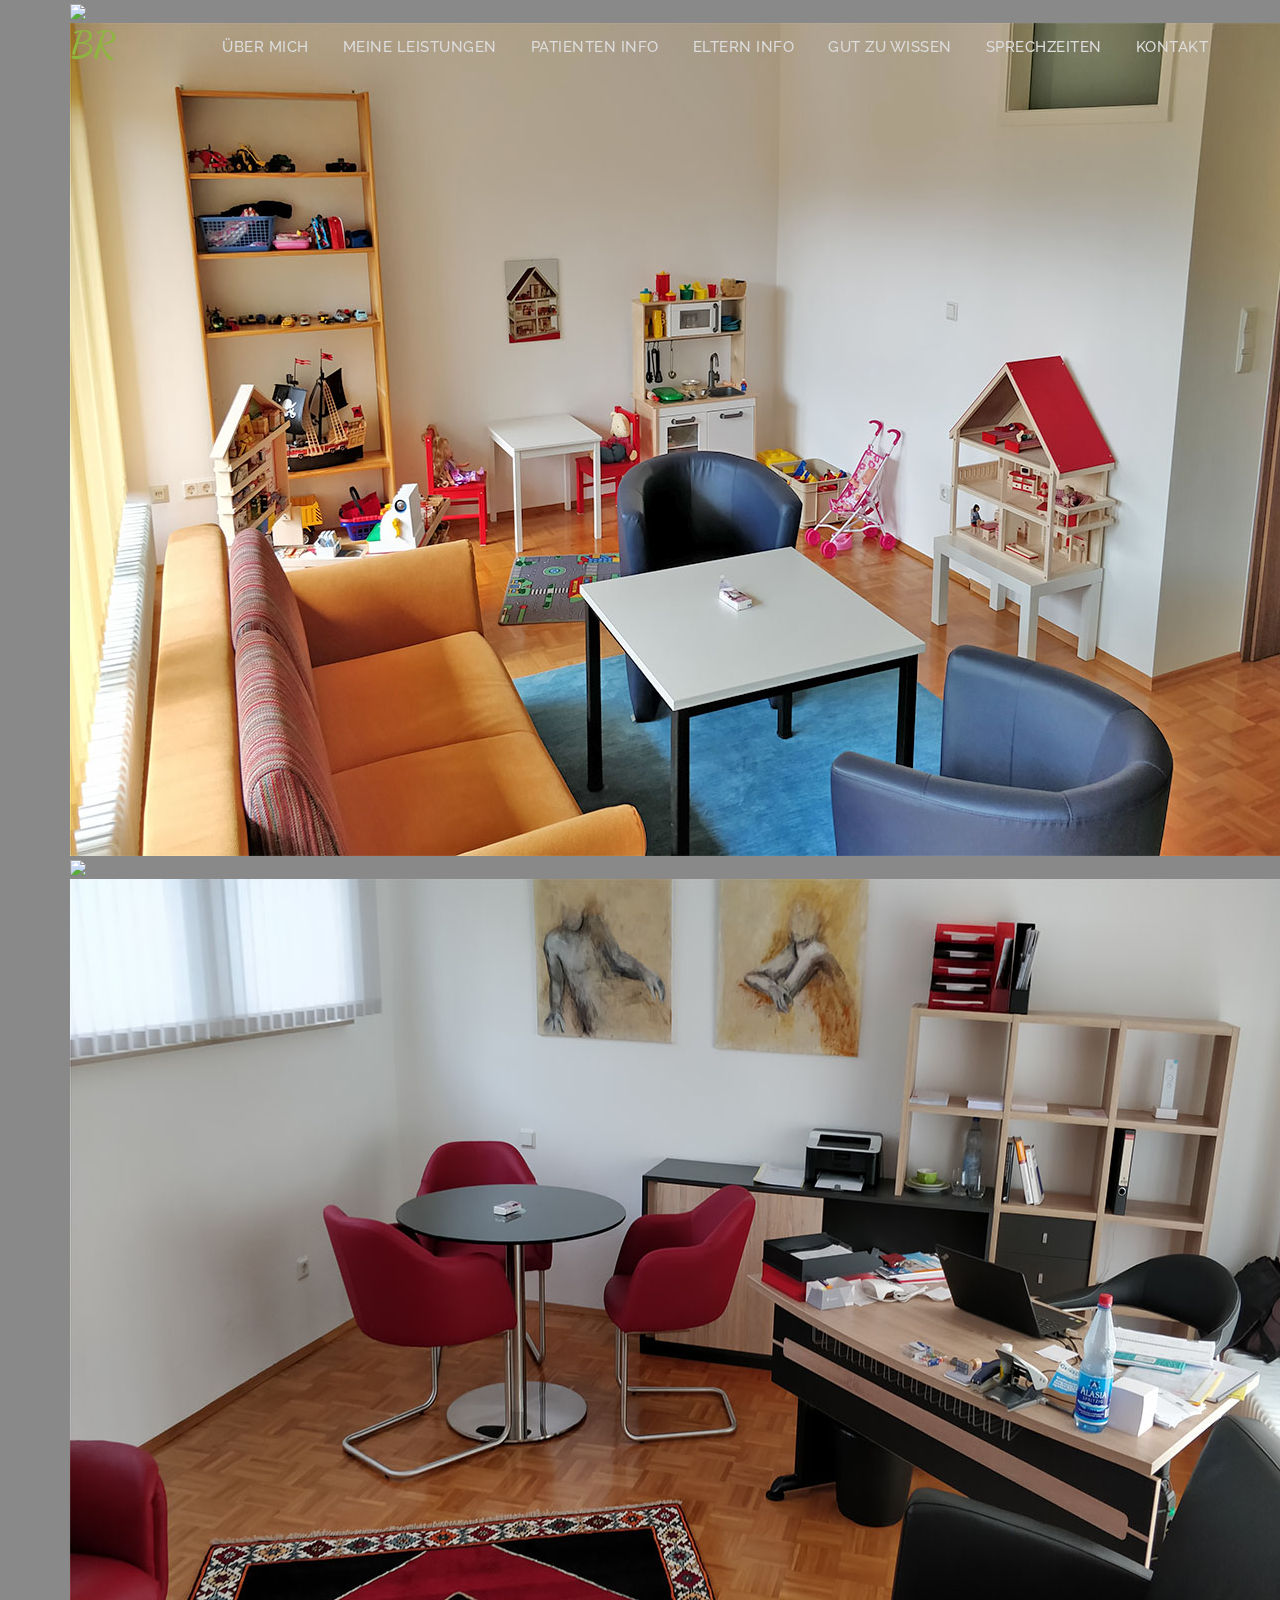
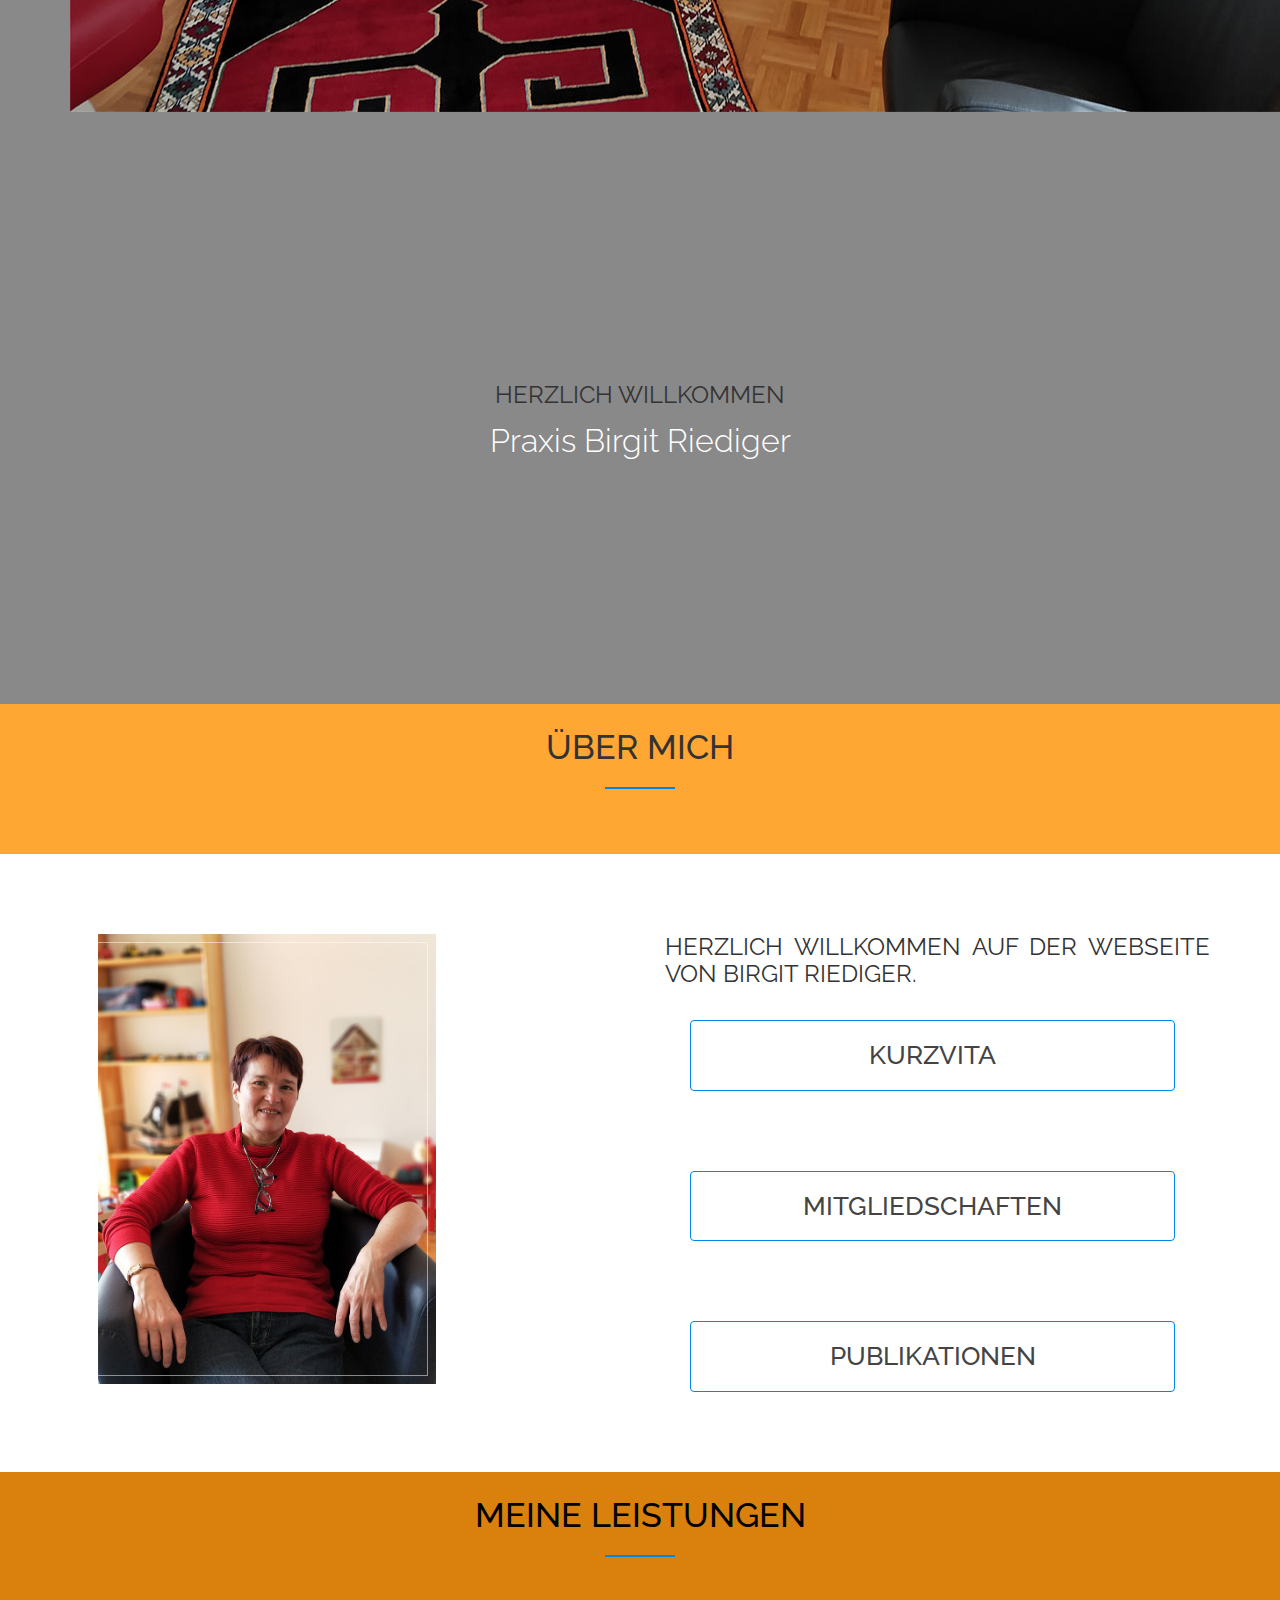
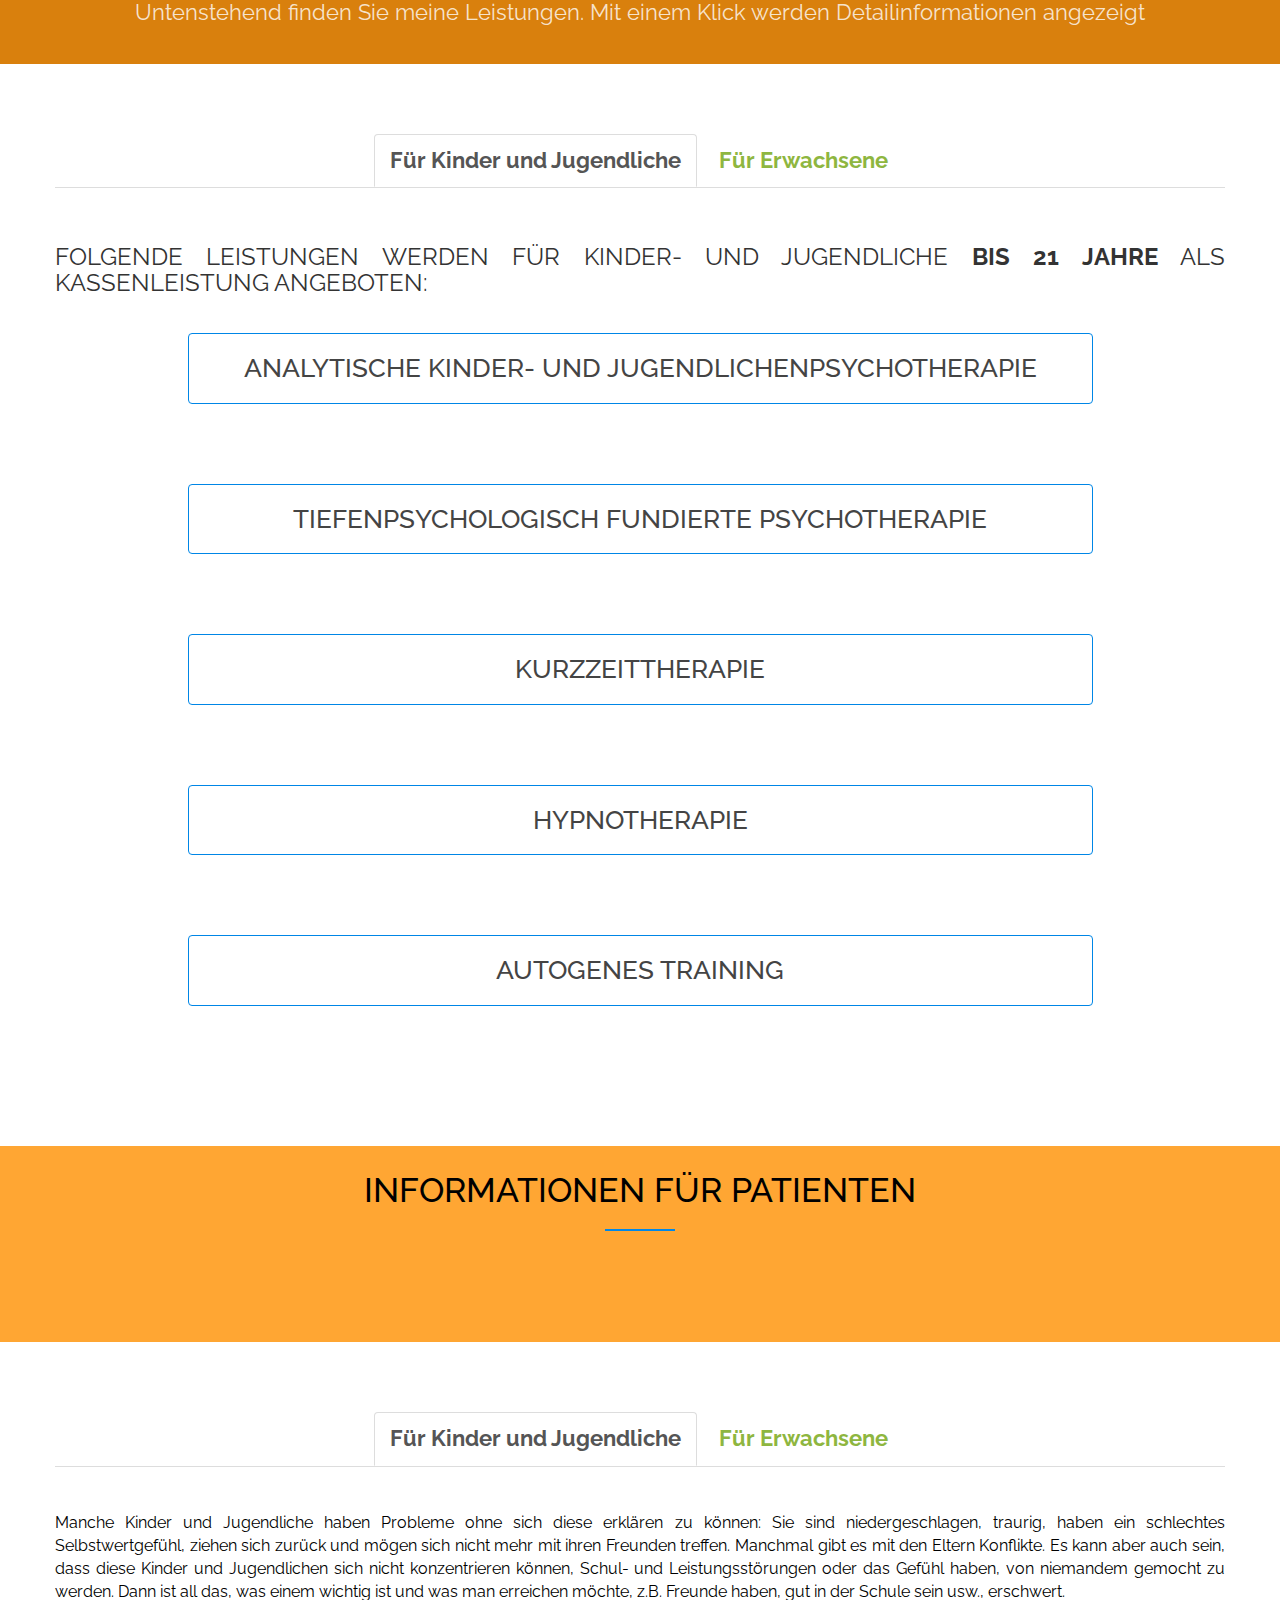
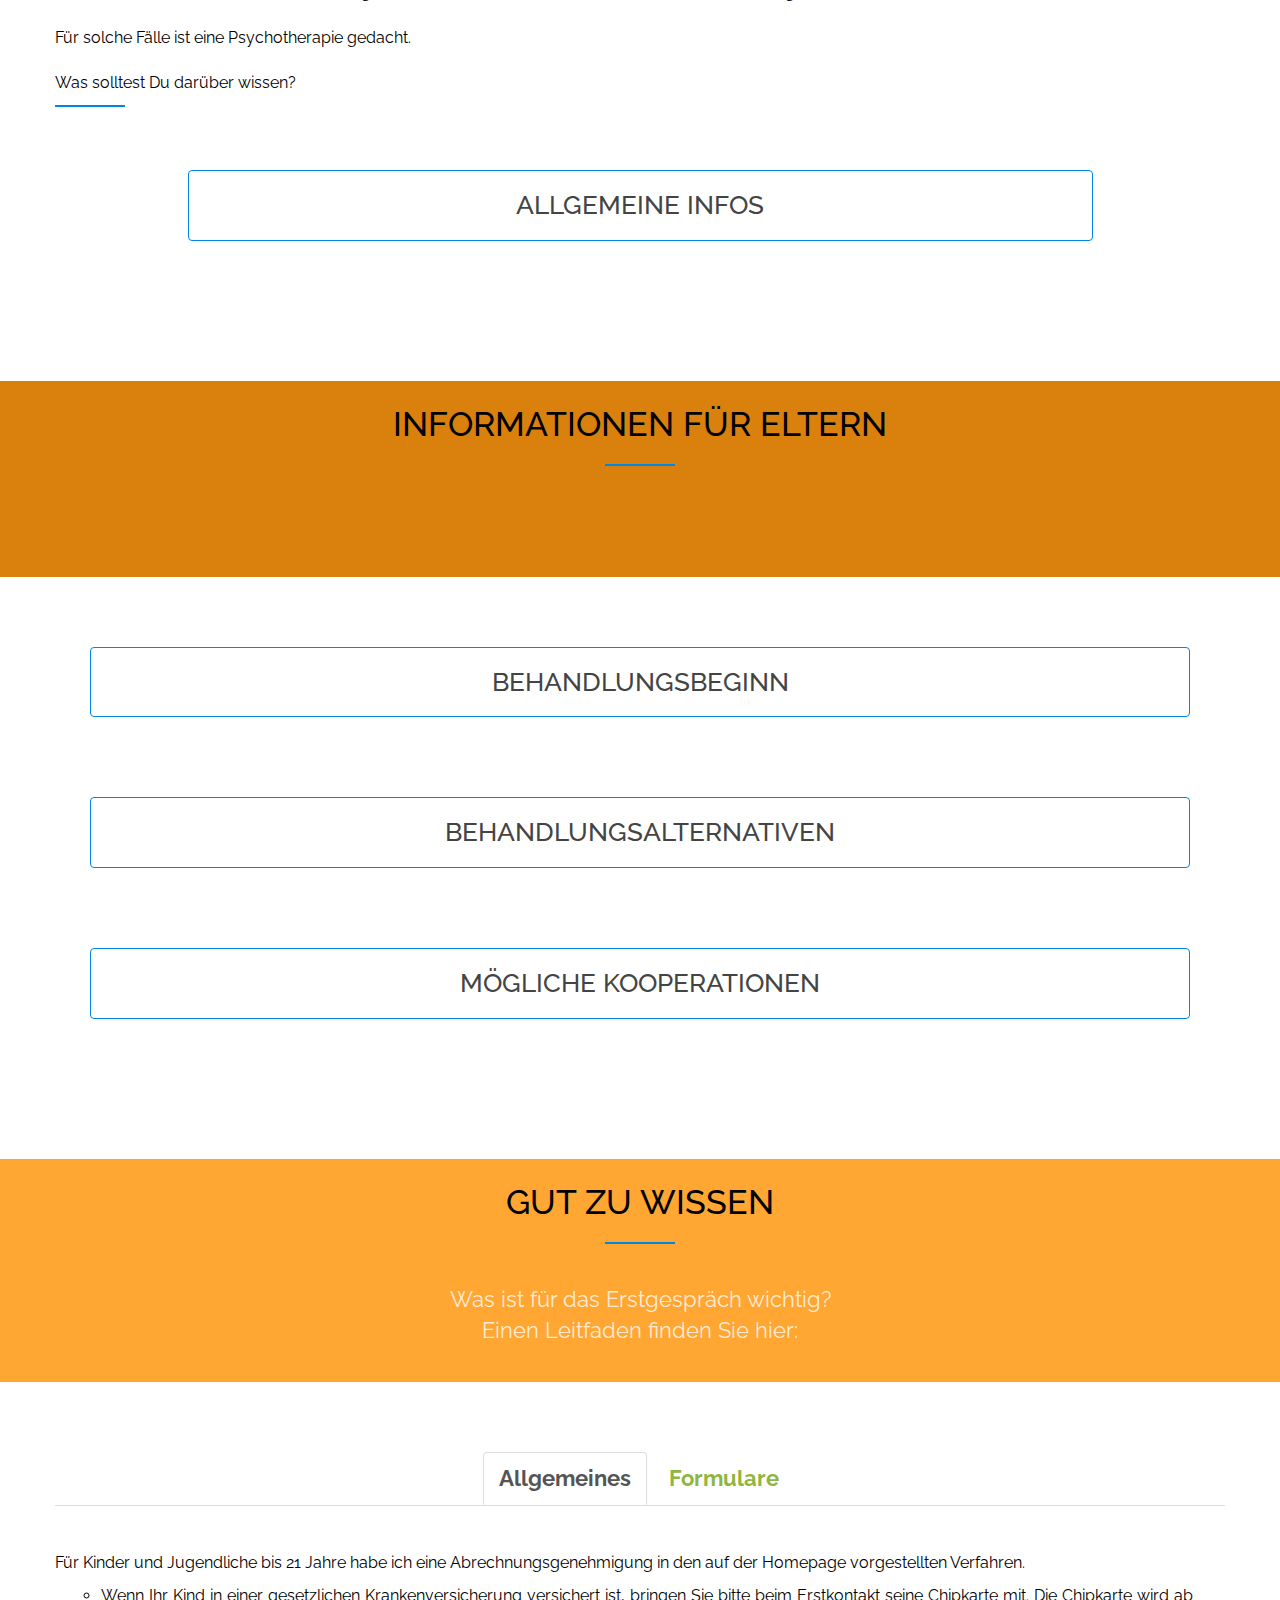
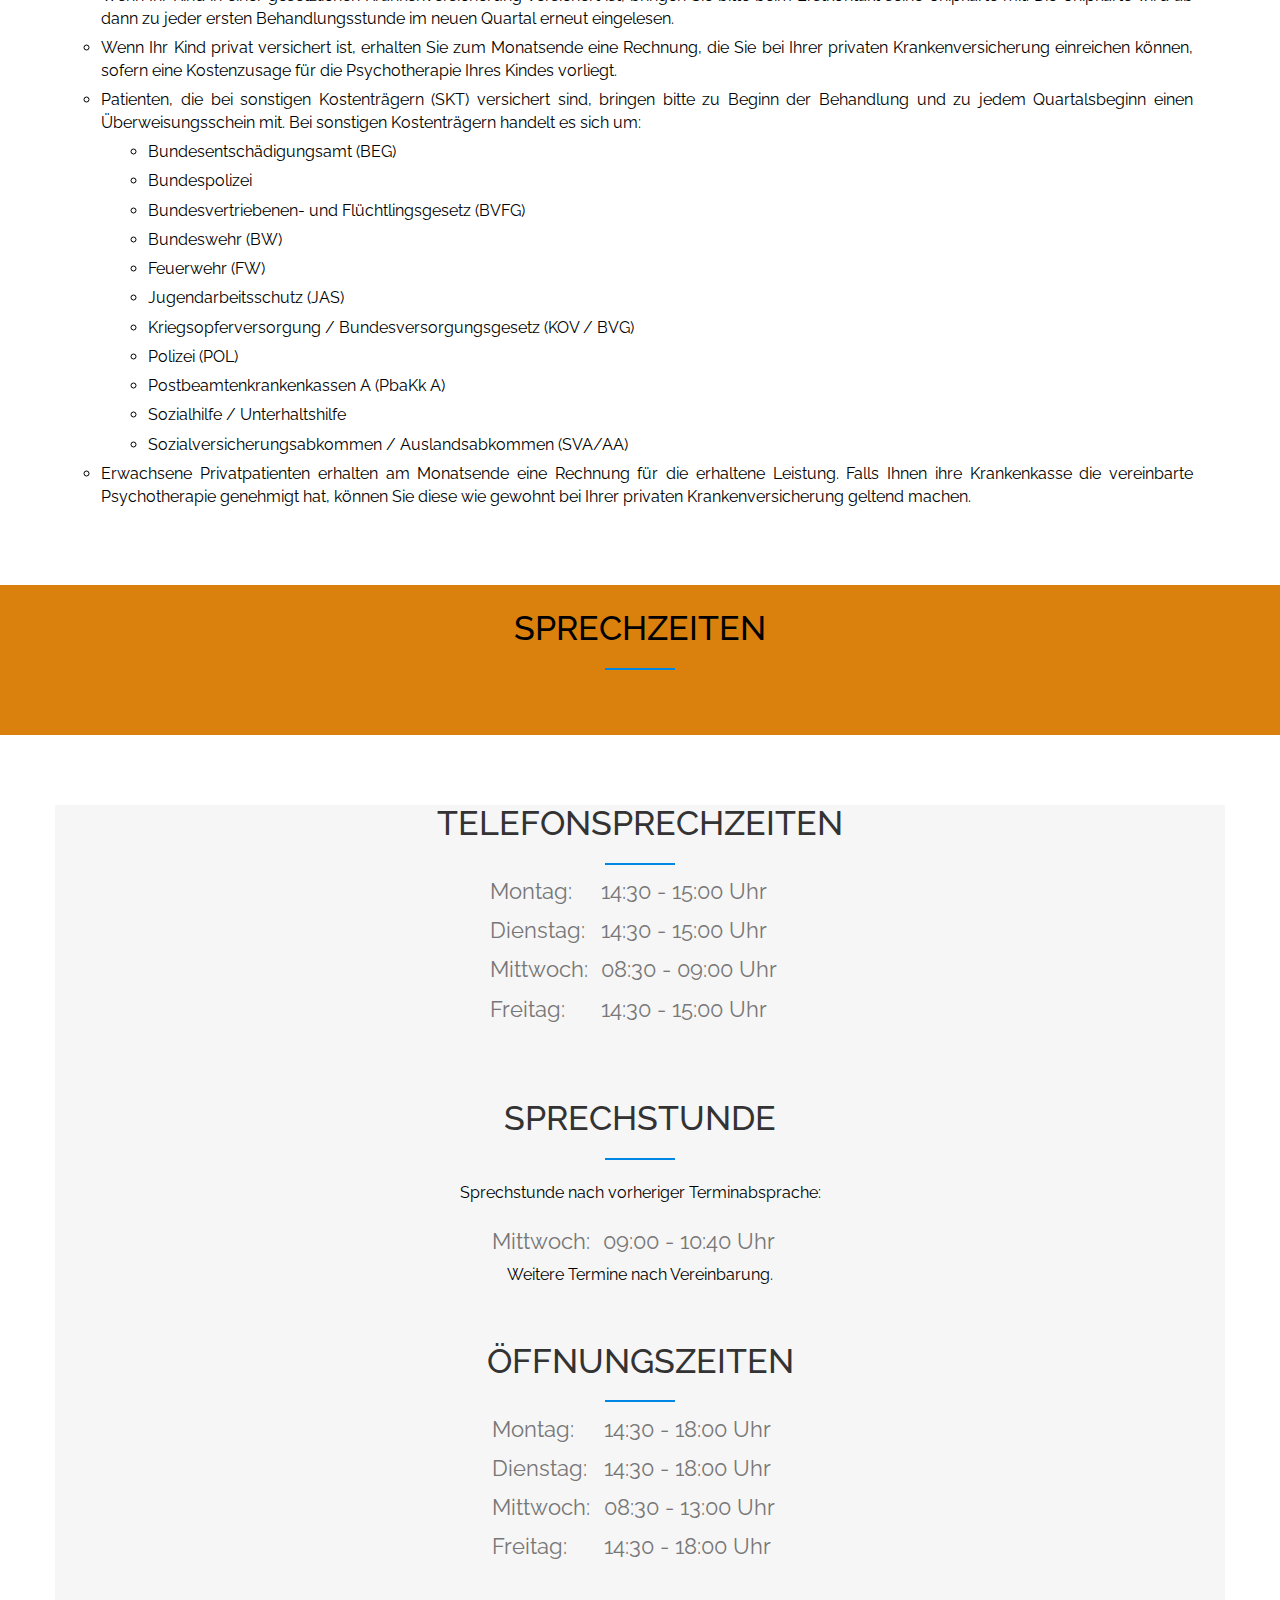
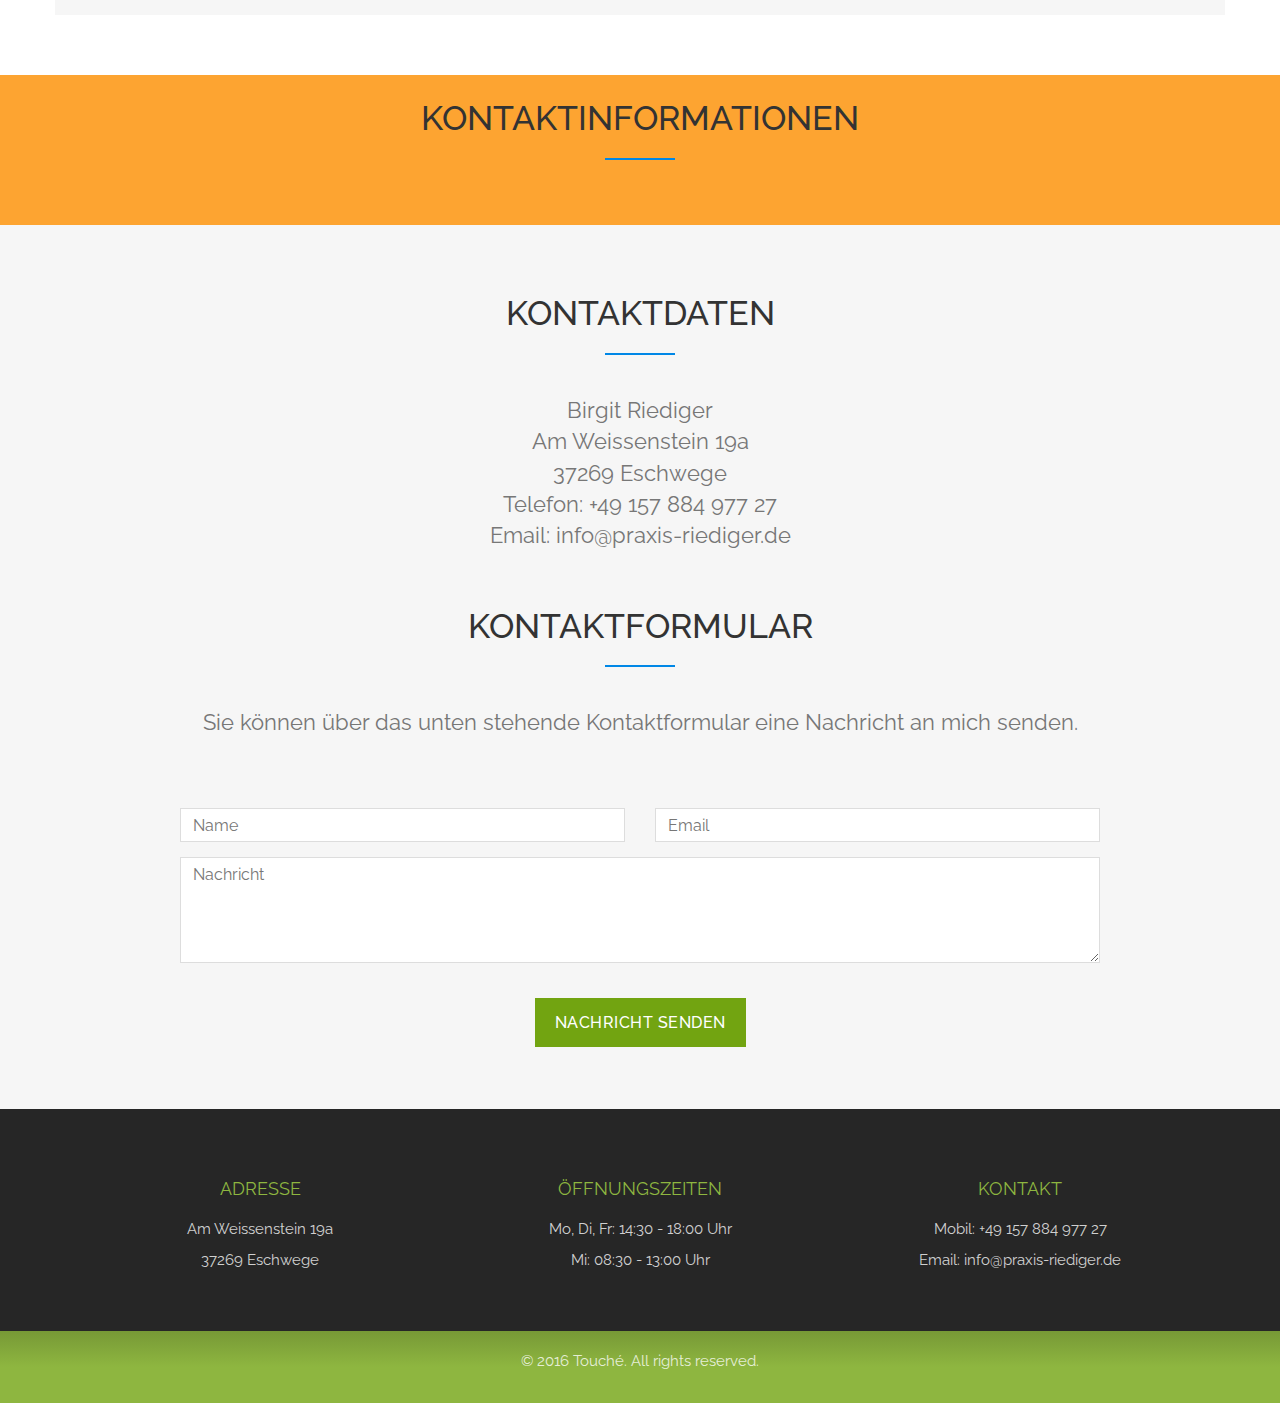
==== commit ac8a16e8: "Changes" ====
--- a/index.html
+++ b/index.html
@@ -236,8 +236,8 @@
 									Typische Schwierigkeiten für Kurzzeittherapie sind:
 									</p>
 									<ul class="ul-text">
-										<li class="li-text">Schwierigkeiten hat, sich in ein neues Umfeld einzugewöhnen</li>
-										<li class="li-text">mit Trennungen</li>
+										<li class="li-text">sich in ein neues Umfeld einzugewöhnen</li>
+										<li class="li-text">Trennungen</li>
 										<li class="li-text">andere akut belastende Lebensereignisse, die zu nachvollziehbaren Problemen geführt haben</li>
 									</ul>
 									<p>
@@ -423,7 +423,7 @@
 								<div class="menu-item" style="display: none;">
 									<p>
 									Wenn Sie mit dem Wunsch einer Psychotherapie bei mir vorstellig werden, erfolgen zunächst <b>zwei bis acht Probegespräche</b>, in denen Sie mir Ihr Anliegen vortragen und eine erste Einschätzung und Beratung erfolgt.<br><br>
-									Probegespräche dienen der
+									Probegespräche dienen:
 									</p>
 									<ul class="ul-text">
 										<li class="li-text">der diagnostischen Einschätzung (Ausmaß, Schweregrad, Dauer der Problematik)</li>
@@ -476,7 +476,7 @@
 						<h2 class="menu-section-title">Behandlungsbeginn</h2>
 						<div class="menu-item" style="display: none;">
 							<p>
-							Zunächst erfolgen zunächst <b>zwei bis acht Probegespräche</b> mit Ihnen Ihrem Kind. Sie dienen:
+							Zunächst erfolgen <b>zwei bis acht Probegespräche</b> mit Ihnen/Ihrem Kind. Sie dienen:
 							</p>
 							<ul class="ul-text">
 								<li class="li-text">der diagnostischen Einschätzung (Ausmaß, Schweregrad, Dauer der Problematik)</li>
@@ -487,7 +487,7 @@
 								<li class="li-text">der Überprüfung, ob Sie und Ihr Kind sich eine Therapie bei mir vorstellen können</li>
 							</ul>
 							<p>
-							Sollten wir für eine Psychotherapie Ihres Kindes bei mir entscheiden, bitte ich um das schriftliche Einverständnis aller Sorgeberechtigten. Das Formular ‚Einverständniserklärung zur ambulanten Psychotherapie‘ finden Sie unter: (Martin bitte verlinken) Gut zu wissen – Formulare – Einverständniserklärung zur ambulanten Psychotherapie.<br><br>
+							Sollten wir uns für eine Psychotherapie Ihres Kindes bei mir entscheiden, bitte ich um das schriftliche Einverständnis aller Sorgeberechtigten. Das Formular ‚Einverständniserklärung zur ambulanten Psychotherapie‘ finden Sie <a href="downloads/einverstaendniserklaerung.pdf">hier</a> oder unter: <a href="#gut-zu-wissen" class="page-scroll">Gut zu Wissen</a> – Formulare – Einverständniserklärung zur ambulanten Psychotherapie.<br><br>
 							Anträge für ambulante Psychotherapie erhalten sie von mir. Diese reichen Sie bei der Krankenkasse ein und informieren mich umgehend, wenn Sie einen <b>Anerkennungsbescheid</b> erhalten haben.
 							</p>
 						</div>
@@ -503,9 +503,9 @@
 						</p>
 						<ul class="ul-text">
 							<li class="li-text">Ihr Kind und Sie selbst müssen sich bei mir willkommen fühlen</li>
-							<li class="li-text">Sie als  die Experten für Ihr Kind. Deshalb sind Sie für das Vorankommen in der Psychotherapie Ihres Kindes unerlässlich</li>
+							<li class="li-text">Sie sind die Experten für Ihr Kind. Deshalb sind Sie für das Vorankommen in der Psychotherapie Ihres Kindes unerlässlich</li>
 							<li class="li-text">Eine gute und vertrauensvolle Zusammenarbeit zwischen uns allen</li>
-							<li class="li-text">Eine gute Beziehung zwischen Ihrem Kind und mir Grundvoraussetzung für psychotherapeutisches Arbeiten</li>
+							<li class="li-text">Eine gute Beziehung zwischen Ihrem Kind und mir ist Grundvoraussetzung für psychotherapeutisches Arbeiten</li>
 						</ul>
 						<p>
 							Ich werde Ihr Kind bitten, zu prüfen, ob es sich vorstellen kann, gut mit mir zusammen arbeiten zu können. Falls Ihr Kind ernstzunehmende Bedenken haben, sollten Sie das ernst nehmen.
@@ -699,6 +699,7 @@
 							<p>
 							Birgit Riediger<br>
 							Am Weissenstein 19a<br>
+							37269 Eschwege<br>
 							Telefon: +49 157 884 977 27<br>
 							Email: info@praxis-riediger.de
 							</p>
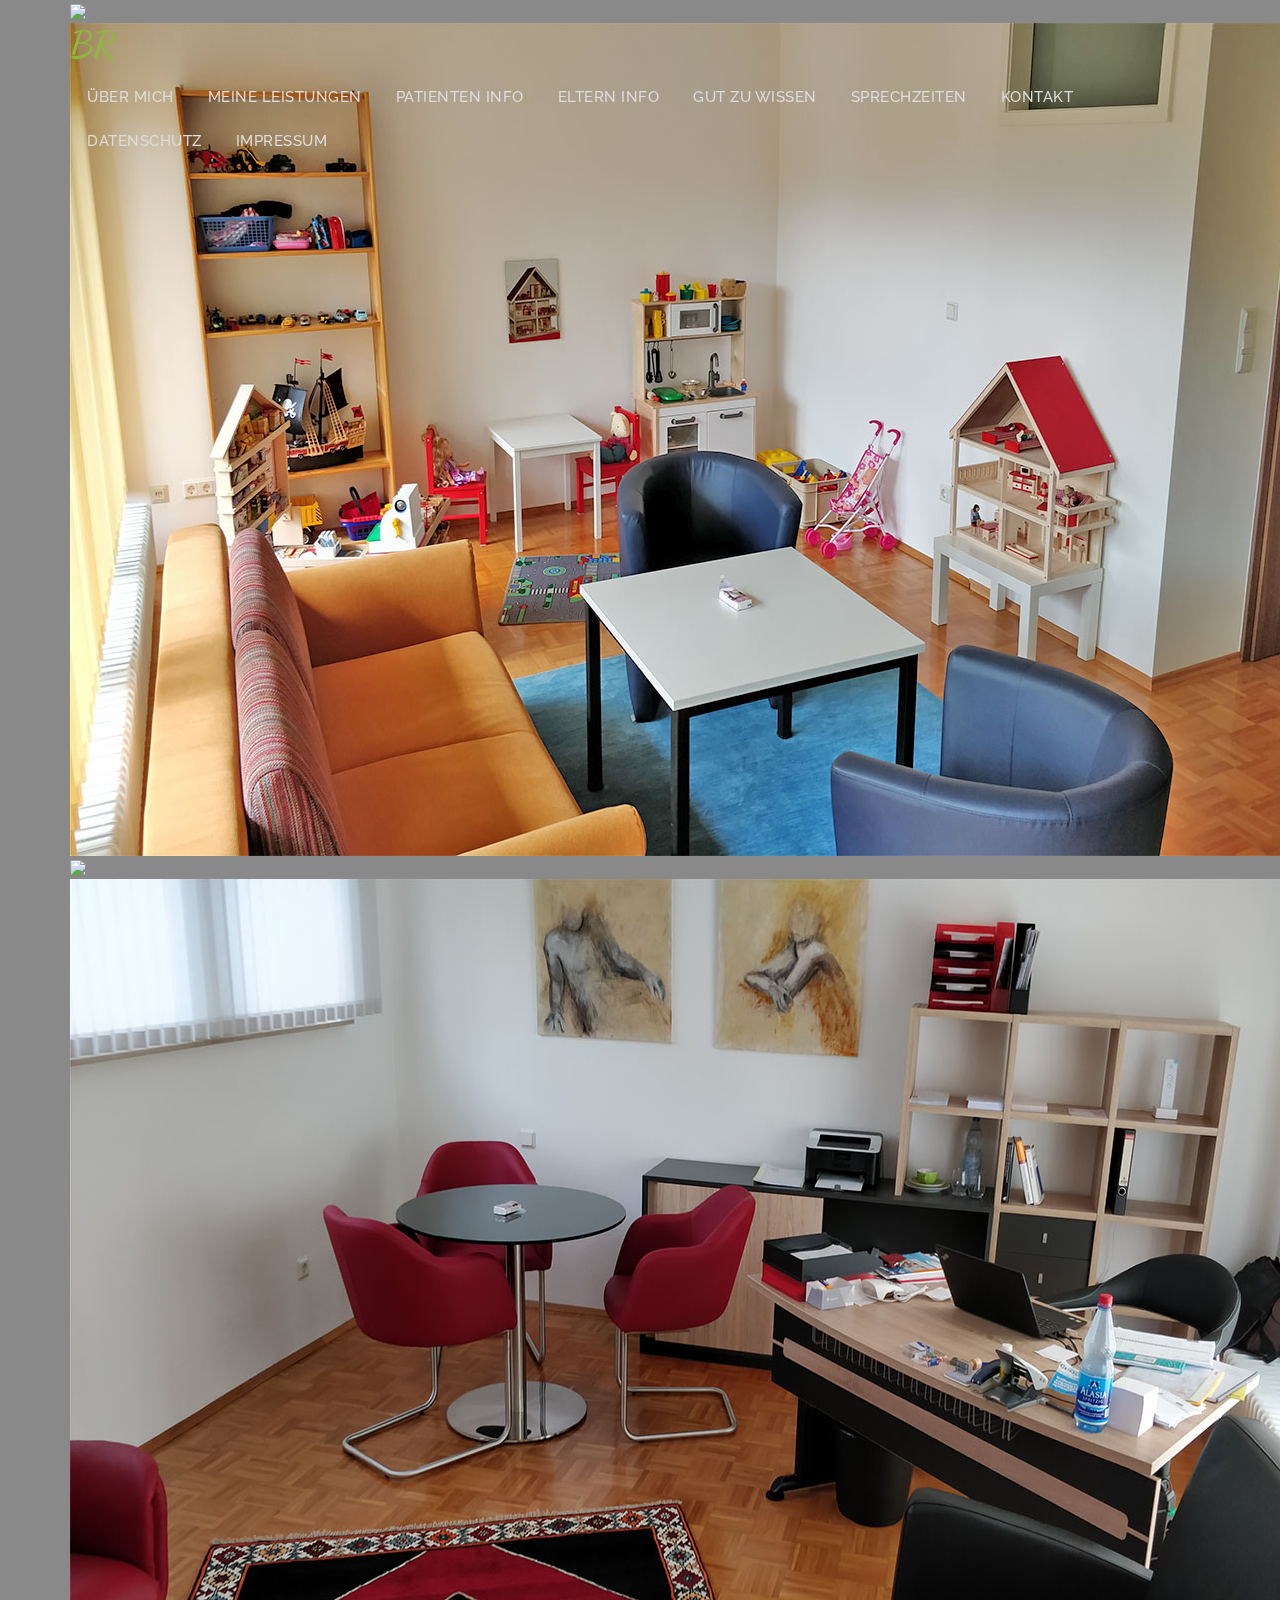
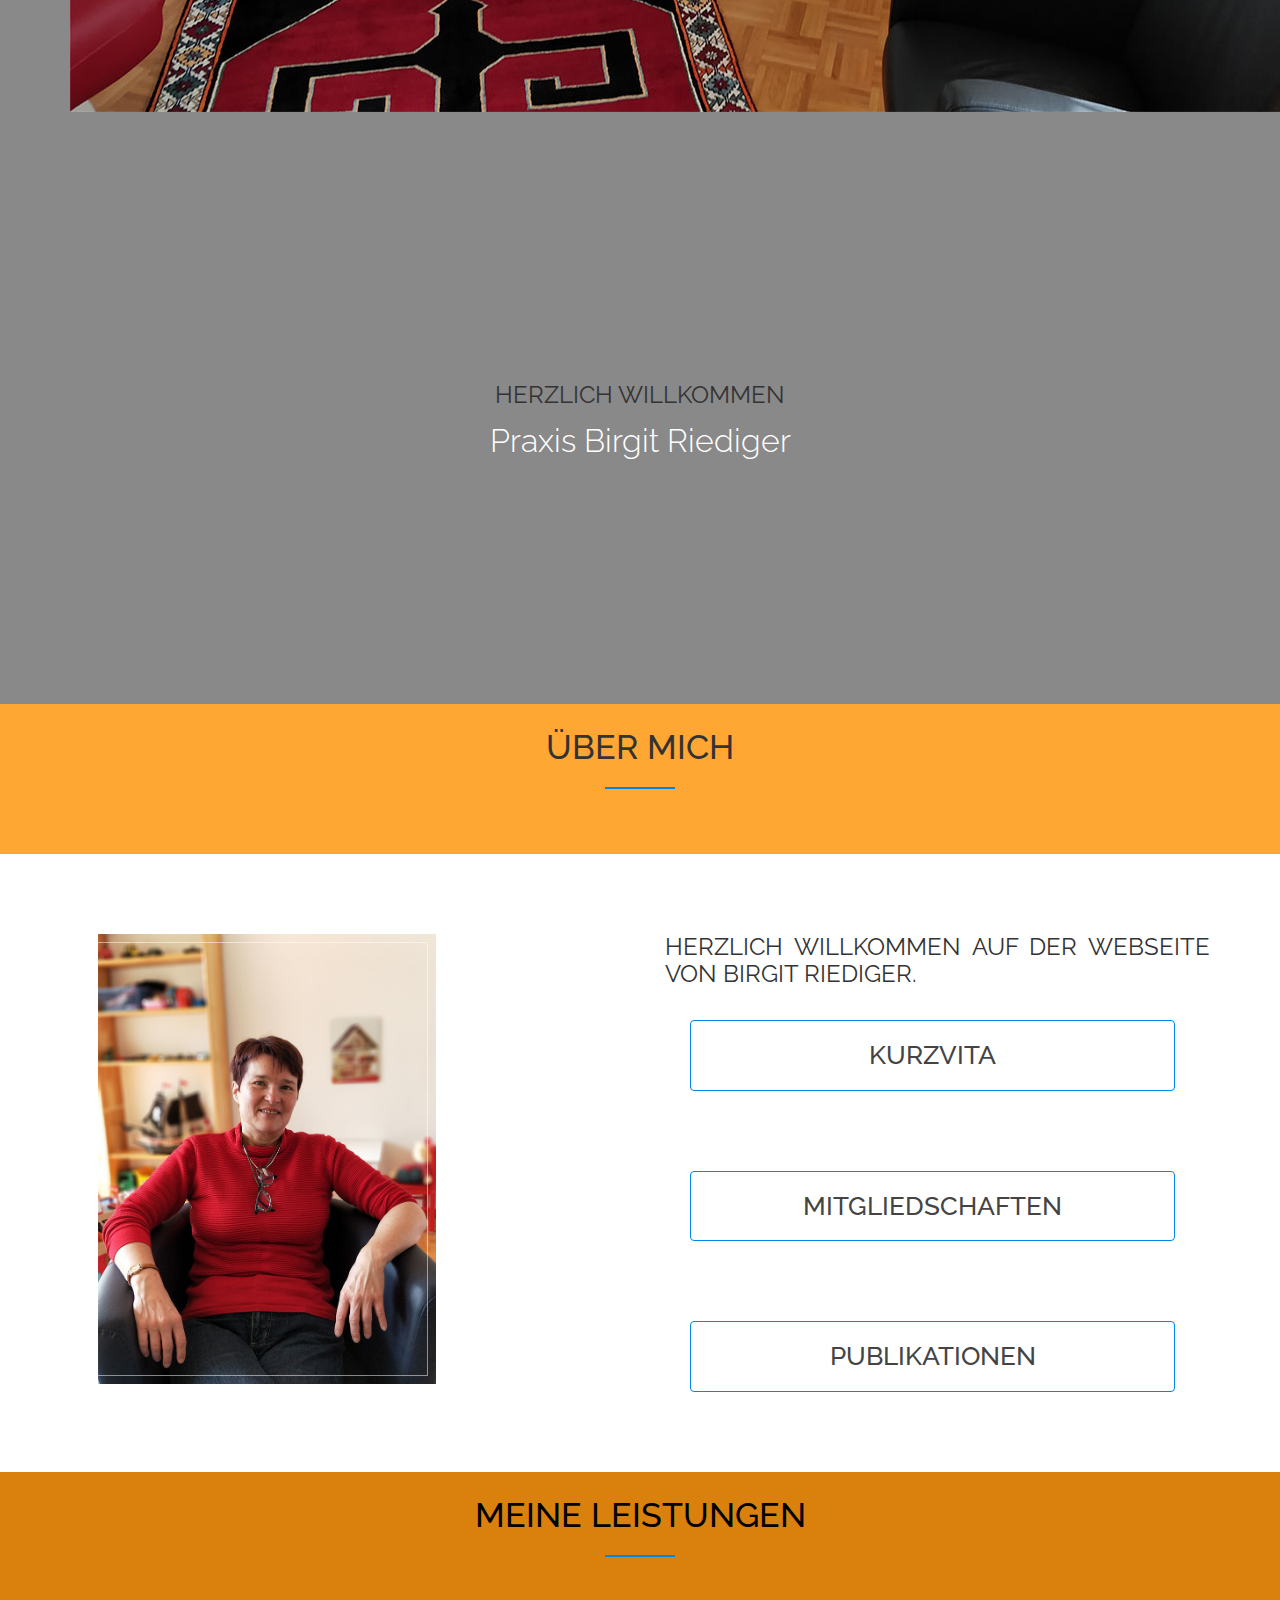
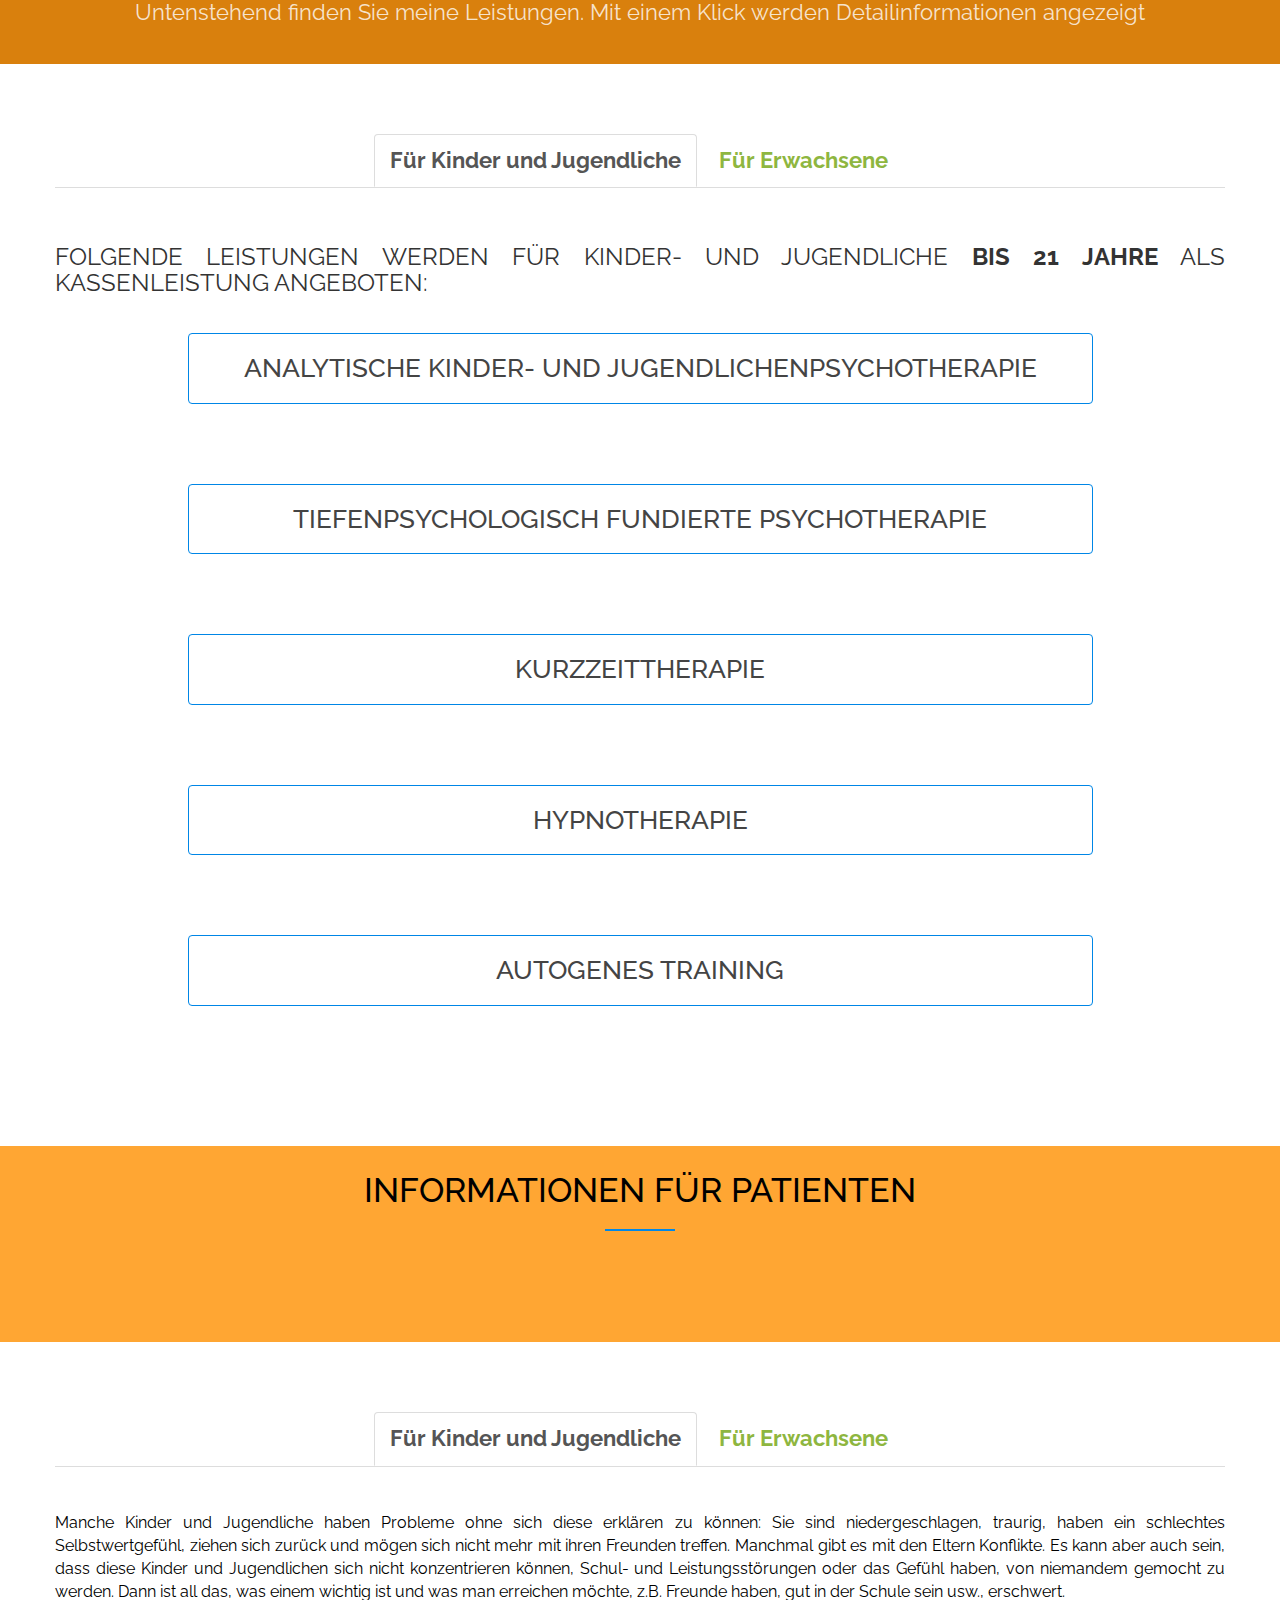
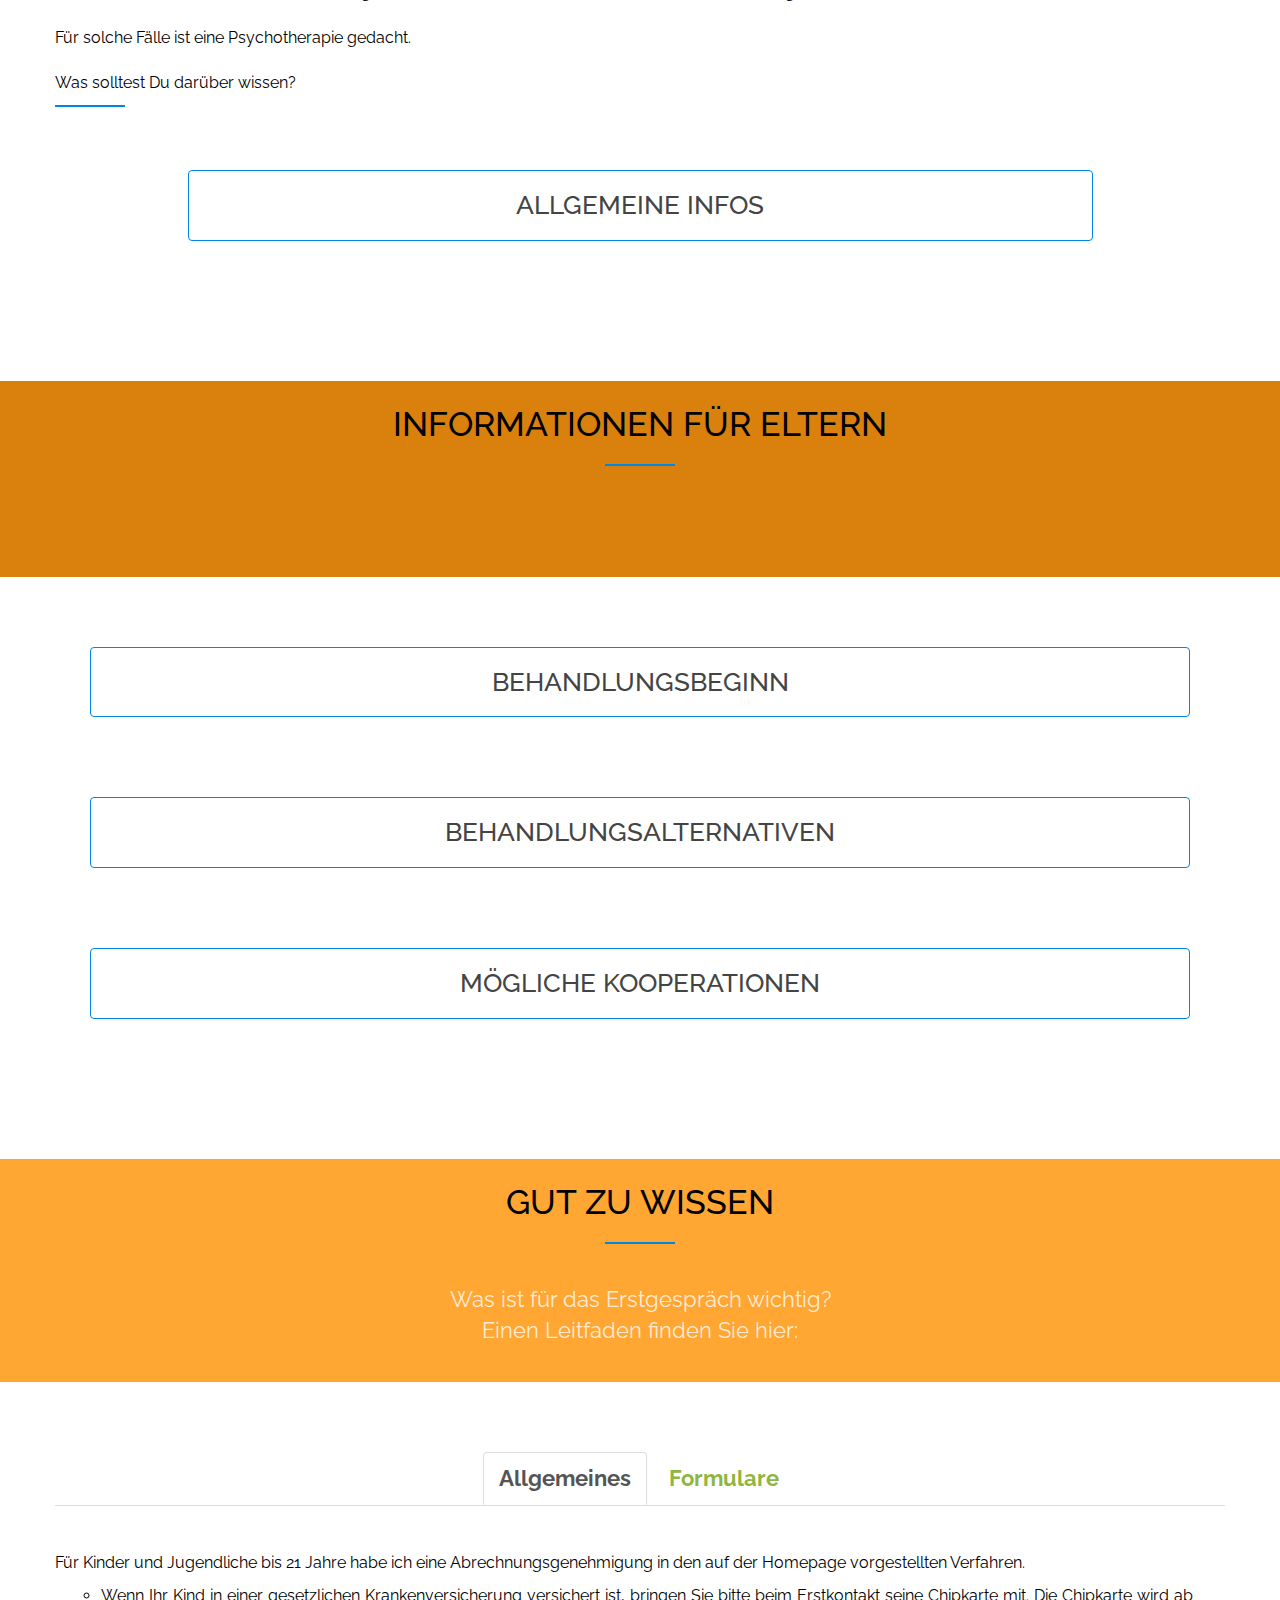
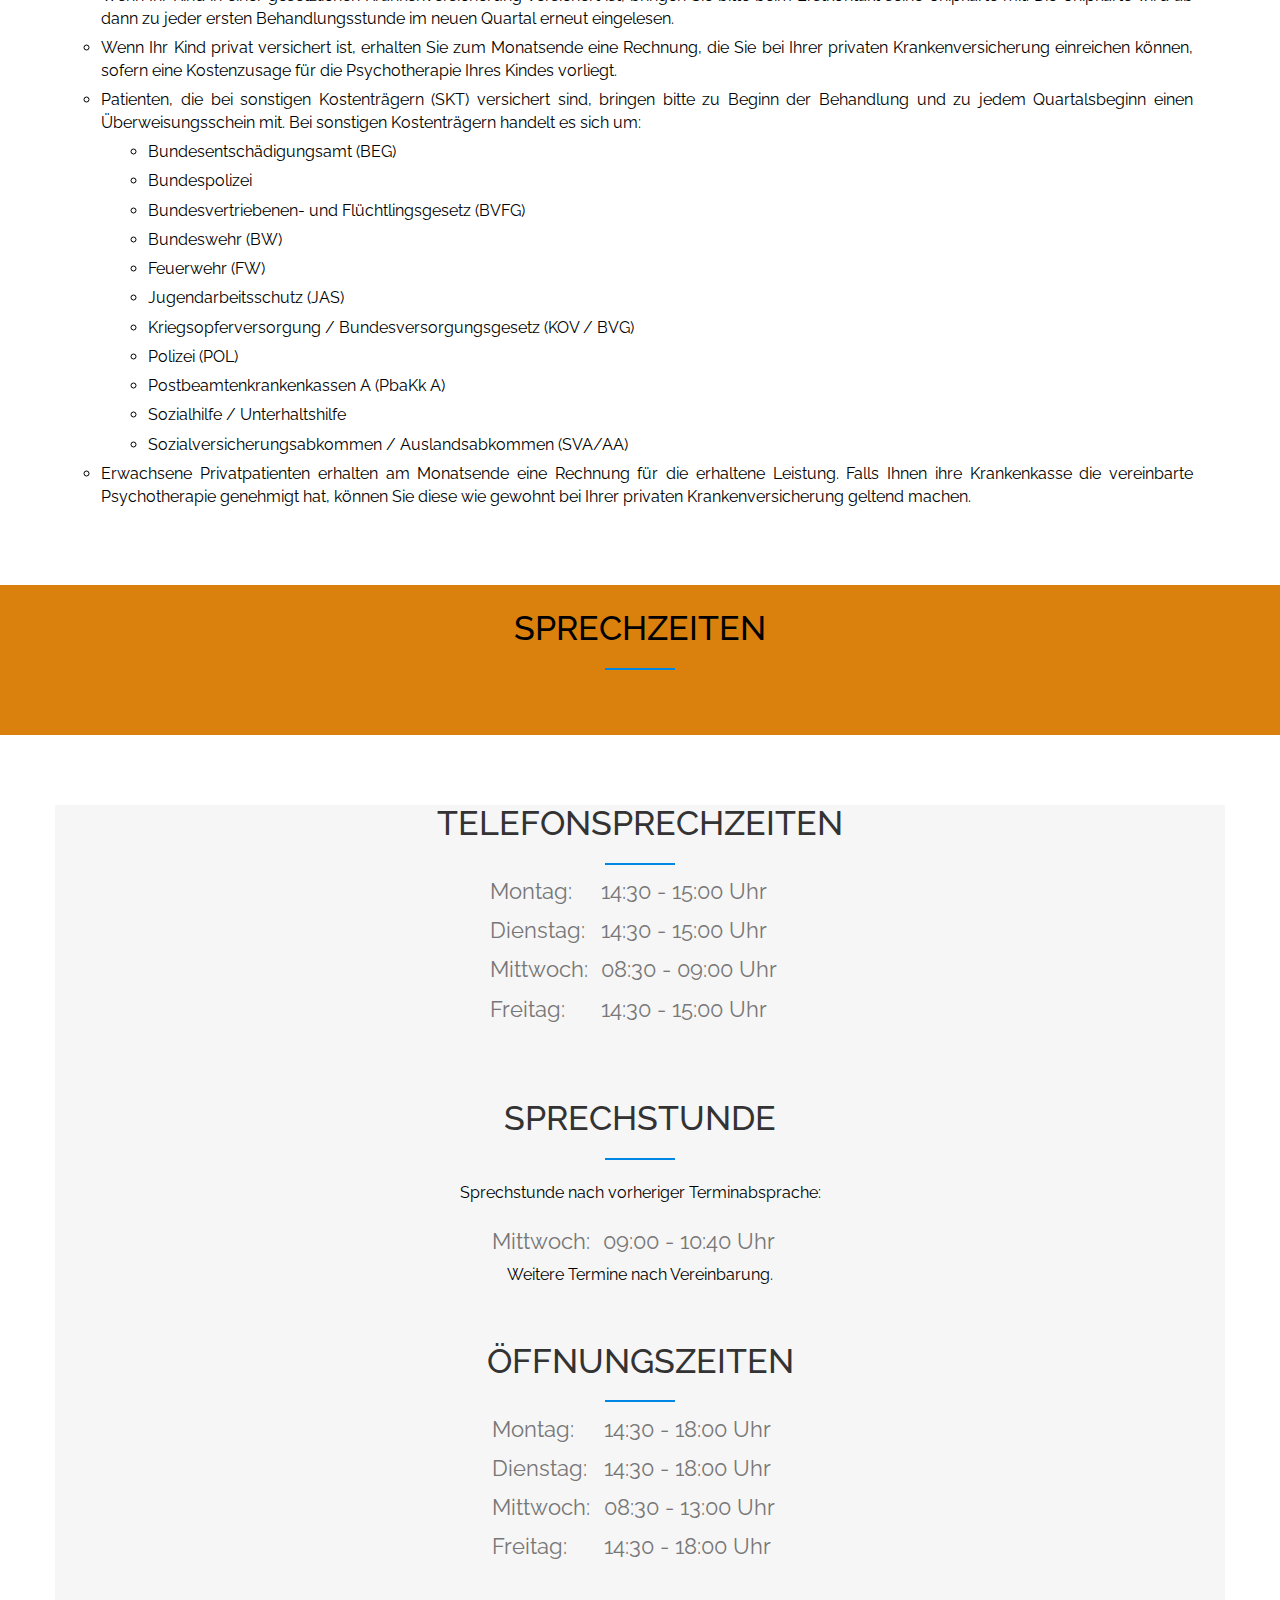
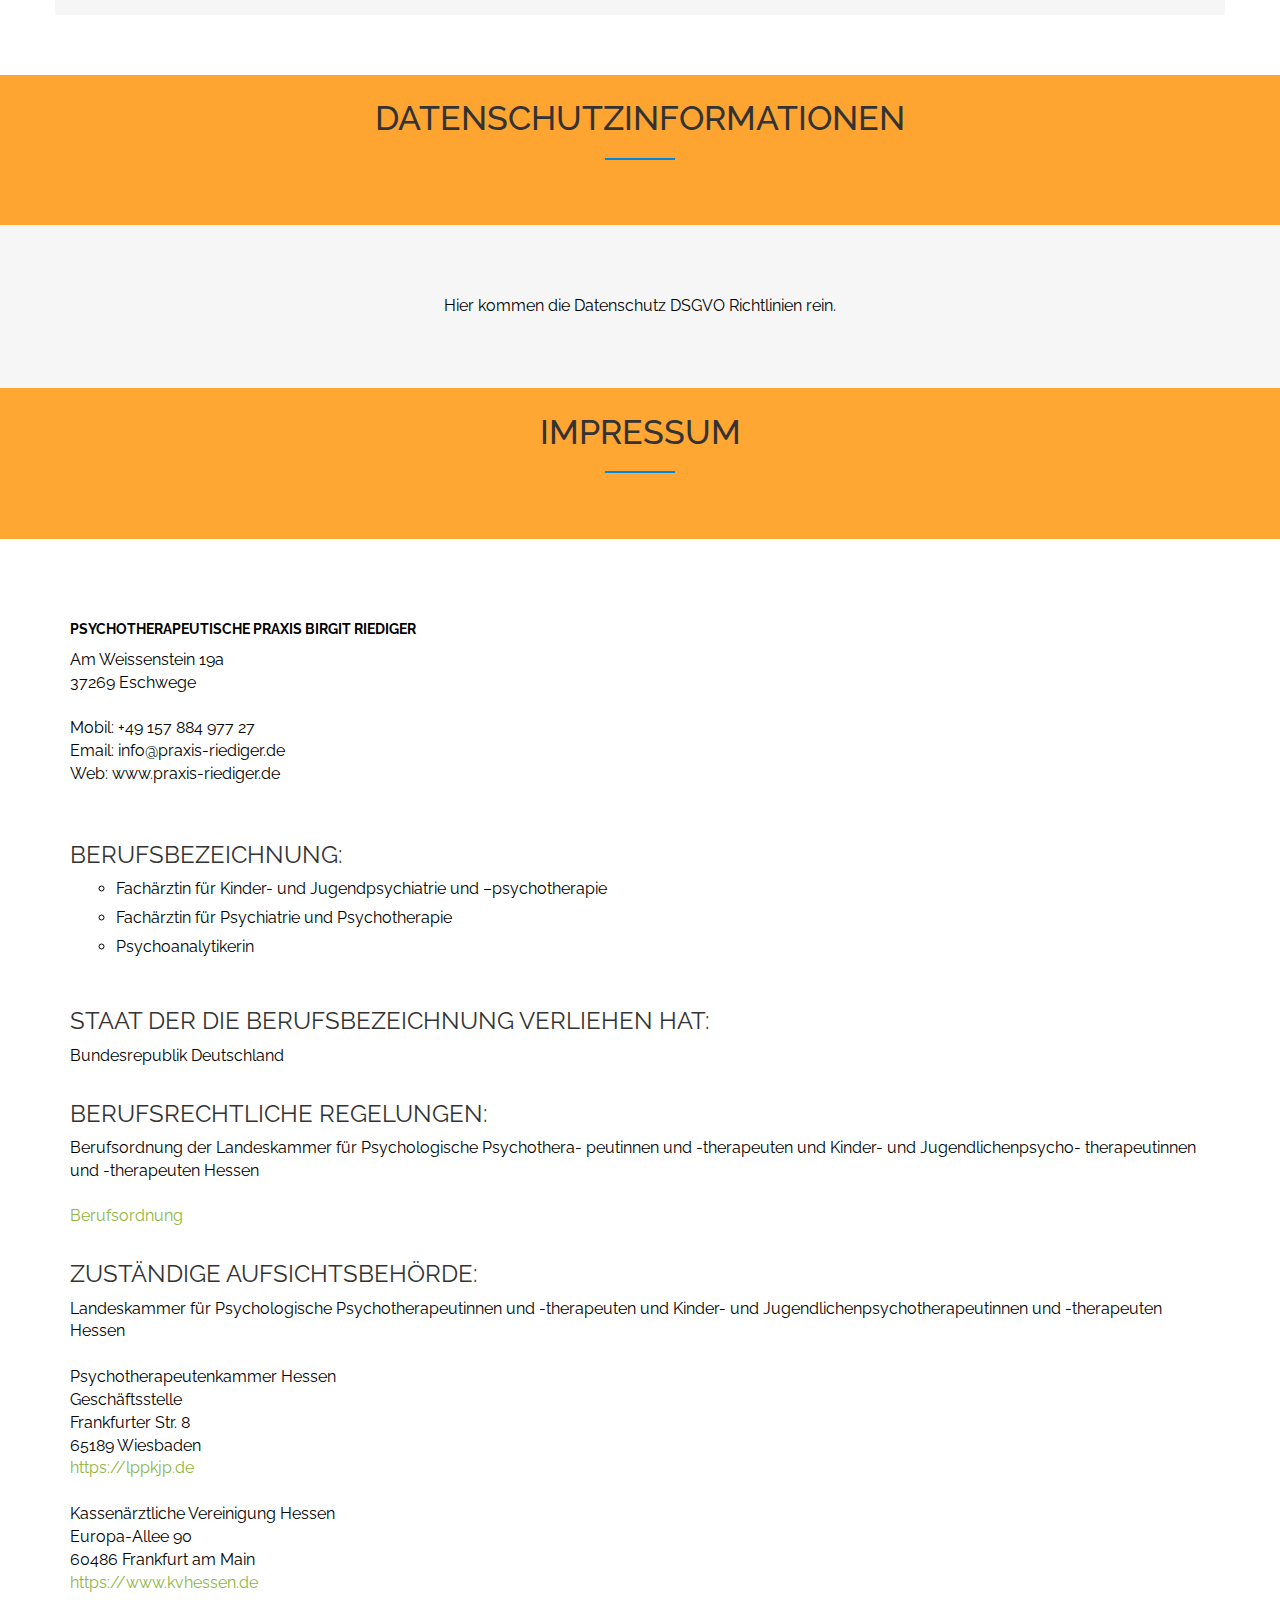
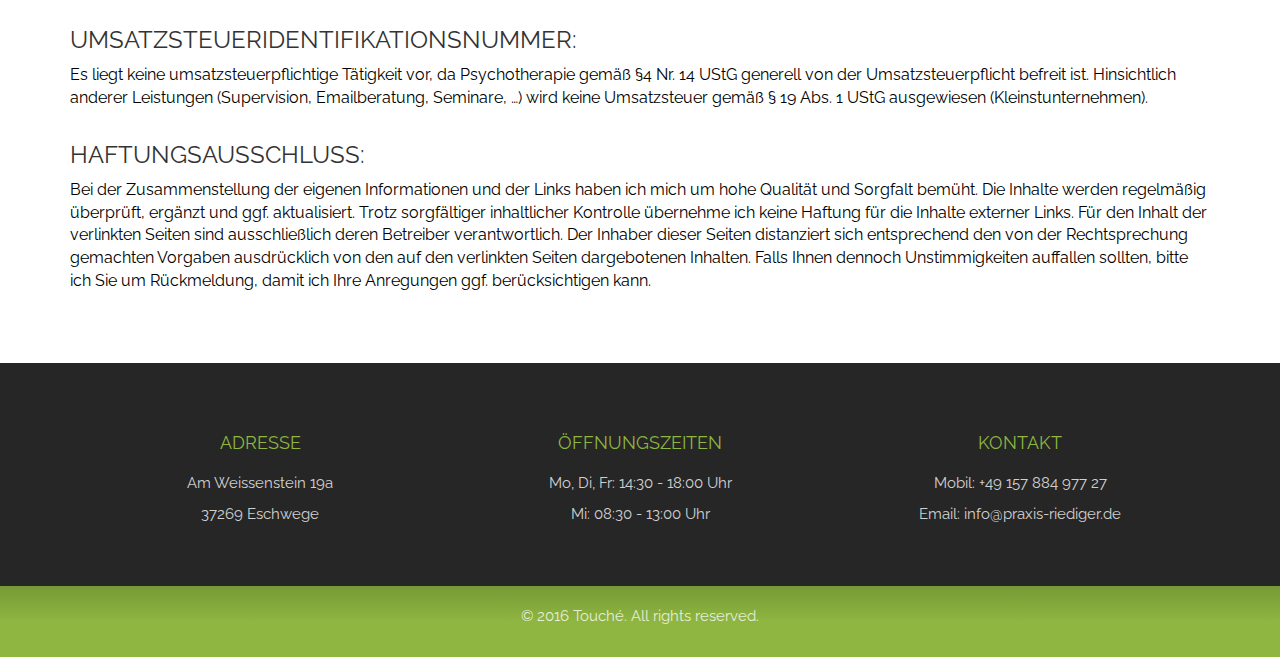
==== commit 761b2b9a: "Datenschutz & Impressum" ====
--- a/index.html
+++ b/index.html
@@ -57,6 +57,8 @@
                     <li><a href="#gut-zu-wissen" class="page-scroll">Gut zu wissen</a></li>
                     <li><a href="#sprechzeiten" class="page-scroll">Sprechzeiten</a></li>
                     <li><a href="#kontakt-header" class="page-scroll">Kontakt</a></li>
+					<li><a href="#datenschutz-header" class="page-scroll">Datenschutz</a></li>
+					<li><a href="#impressum" class="page-scroll">Impressum</a></li>
                 </ul>
             </div>
             <!-- /.navbar-collapse -->
@@ -682,60 +684,92 @@
 
                 <!-- Contact Section -->
                 <div id="contact" class="text-center">
-				                <!-- Kontaktinformationen Section -->
-                <div id="kontakt-header" class="text-center">
+				
+				<!-- Datenschutz Section -->
+                <div id="datenschutz" class="text-center">
+				<!-- Datenschutz Section -->
+                <div id="datenschutz-header" class="text-center">
                     <div class="section-title text-center center">
                         <div class="overlay">
-                            <h2>Kontaktinformationen</h2>
+                            <h2>Datenschutzinformationen</h2>
                             <hr>
+                        </div>
+                    </div>
+                </div>
+				</div>
+				
+                    <div class="container">
+                        <div class="section-title text-center">
+							Hier kommen die Datenschutz DSGVO Richtlinien rein.
                         </div>
                     </div>
                 </div>
 				
-                    <div class="container">
-                        <div class="section-title text-center">
-							<h2>Kontaktdaten</h2>
-							<hr>
-							<p>
-							Birgit Riediger<br>
-							Am Weissenstein 19a<br>
-							37269 Eschwege<br>
-							Telefon: +49 157 884 977 27<br>
-							Email: info@praxis-riediger.de
-							</p>
+				<!-- Impressum Section -->
+                <div id="impressum">
+                    <div class="section-title text-center center">
+                        <div class="overlay">
+                            <h2>Impressum</h2>
+                            <hr>
+                        </div>
+                    </div>
+					
+					<div class="container">
+                        <div class="section-title text-left">
+							<h5>Psychotherapeutische Praxis Birgit Riediger</h5>
+							Am Weissenstein 19a <br>
+							37269 Eschwege <br><br>
+							Mobil: +49 157 884 977 27<br>
+							Email: info@praxis-riediger.de<br>
+							Web: www.praxis-riediger.de<br>
+							<br><br>
+							<h4>Berufsbezeichnung:</h4>
+									<ul class="ul-text">
+										<li class="li-text">Fachärztin für Kinder- und Jugendpsychiatrie und –psychotherapie</li>
+										<li class="li-text">Fachärztin für Psychiatrie und Psychotherapie</li>
+										<li class="li-text">Psychoanalytikerin</li>
+
+									</ul>
 							<br>
-							<br>
-                            <h2>Kontaktformular</h2>
-                            <hr>
-                            <p>Sie können über das unten stehende Kontaktformular eine Nachricht an mich senden.</p>
-                        </div>
-                        <div class="col-md-10 col-md-offset-1">
-                            <form name="sentMessage" id="contactForm" novalidate>
-                                <div class="row">
-                                    <div class="col-md-6">
-                                        <div class="form-group">
-                                            <input type="text" id="name" class="form-control" placeholder="Name" required="required">
-                                            <p class="help-block text-danger"></p>
-                                        </div>
-                                    </div>
-                                    <div class="col-md-6">
-                                        <div class="form-group">
-                                            <input type="email" id="email" class="form-control" placeholder="Email" required="required">
-                                            <p class="help-block text-danger"></p>
-                                        </div>
-                                    </div>
-                                </div>
-                                <div class="form-group">
-                                    <textarea name="message" id="message" class="form-control" rows="4" placeholder="Nachricht" required="required"></textarea>
-                                    <p class="help-block text-danger"></p>
-                                </div>
-                                <div id="success"></div>
-                                <button type="submit" class="btn btn-custom btn-lg">Nachricht senden</button>
-                            </form>
+							<h4>Staat der die Berufsbezeichnung verliehen hat:</h4>
+								Bundesrepublik Deutschland
 							<br><br>
+							<h4>Berufsrechtliche Regelungen:</h4>
+								Berufsordnung der Landeskammer für Psychologische Psychothera-
+								peutinnen und -therapeuten und Kinder- und Jugendlichenpsycho-
+								therapeutinnen und -therapeuten Hessen <br><br>
+								
+								<a href="https://lppkjp.de/wp-content/uploads/2013/10/Berufsordnung.pdf">Berufsordnung</a>
+							<br><br>
+							<h4>Zuständige Aufsichtsbehörde:</h4>
+								Landeskammer für Psychologische Psychotherapeutinnen und
+								-therapeuten und Kinder- und Jugendlichenpsychotherapeutinnen und
+								-therapeuten Hessen<br><br>
+								
+								Psychotherapeutenkammer Hessen<br>
+								Geschäftsstelle <br>
+								Frankfurter Str. 8<br>
+								65189 Wiesbaden <br>
+								<a href="https://lppkjp.de/">https://lppkjp.de</a>
+								
+								<br><br>
+								Kassenärztliche Vereinigung Hessen<br>
+								Europa-Allee 90<br>
+								60486 Frankfurt am Main<br> 
+								<a href="https://www.kvhessen.de">https://www.kvhessen.de</a>
+							<br><br>
+							<h4>Umsatzsteueridentifikationsnummer:</h4>
+								Es liegt keine umsatzsteuerpflichtige Tätigkeit vor, da Psychotherapie gemäß §4 Nr. 14 UStG generell von der Umsatzsteuerpflicht befreit ist. Hinsichtlich anderer Leistungen (Supervision, Emailberatung, Seminare, …) wird keine Umsatzsteuer gemäß § 19 Abs. 1 UStG ausgewiesen (Kleinstunternehmen).
+							<br><br>
+							<h4>Haftungsausschluss:</h4>
+								Bei der Zusammenstellung der eigenen Informationen und der Links haben ich mich um hohe Qualität und Sorgfalt bemüht. Die Inhalte werden regelmäßig überprüft, ergänzt und ggf. aktualisiert. Trotz sorgfältiger inhaltlicher Kontrolle übernehme ich keine
+								Haftung für die Inhalte externer Links. Für den Inhalt der verlinkten Seiten sind ausschließlich deren Betreiber verantwortlich. Der Inhaber dieser Seiten distanziert sich entsprechend den von der Rechtsprechung gemachten Vorgaben ausdrücklich von den auf den verlinkten Seiten dargebotenen Inhalten. Falls Ihnen dennoch Unstimmigkeiten auffallen sollten, bitte ich Sie um Rückmeldung, damit ich Ihre Anregungen ggf. berücksichtigen kann.
                         </div>
                     </div>
-                </div>
+					
+				</div>
+				
+				<!-- Footer -->
                 <div id="footer">
                     <div class="container text-center">
                         <div class="col-md-4">
